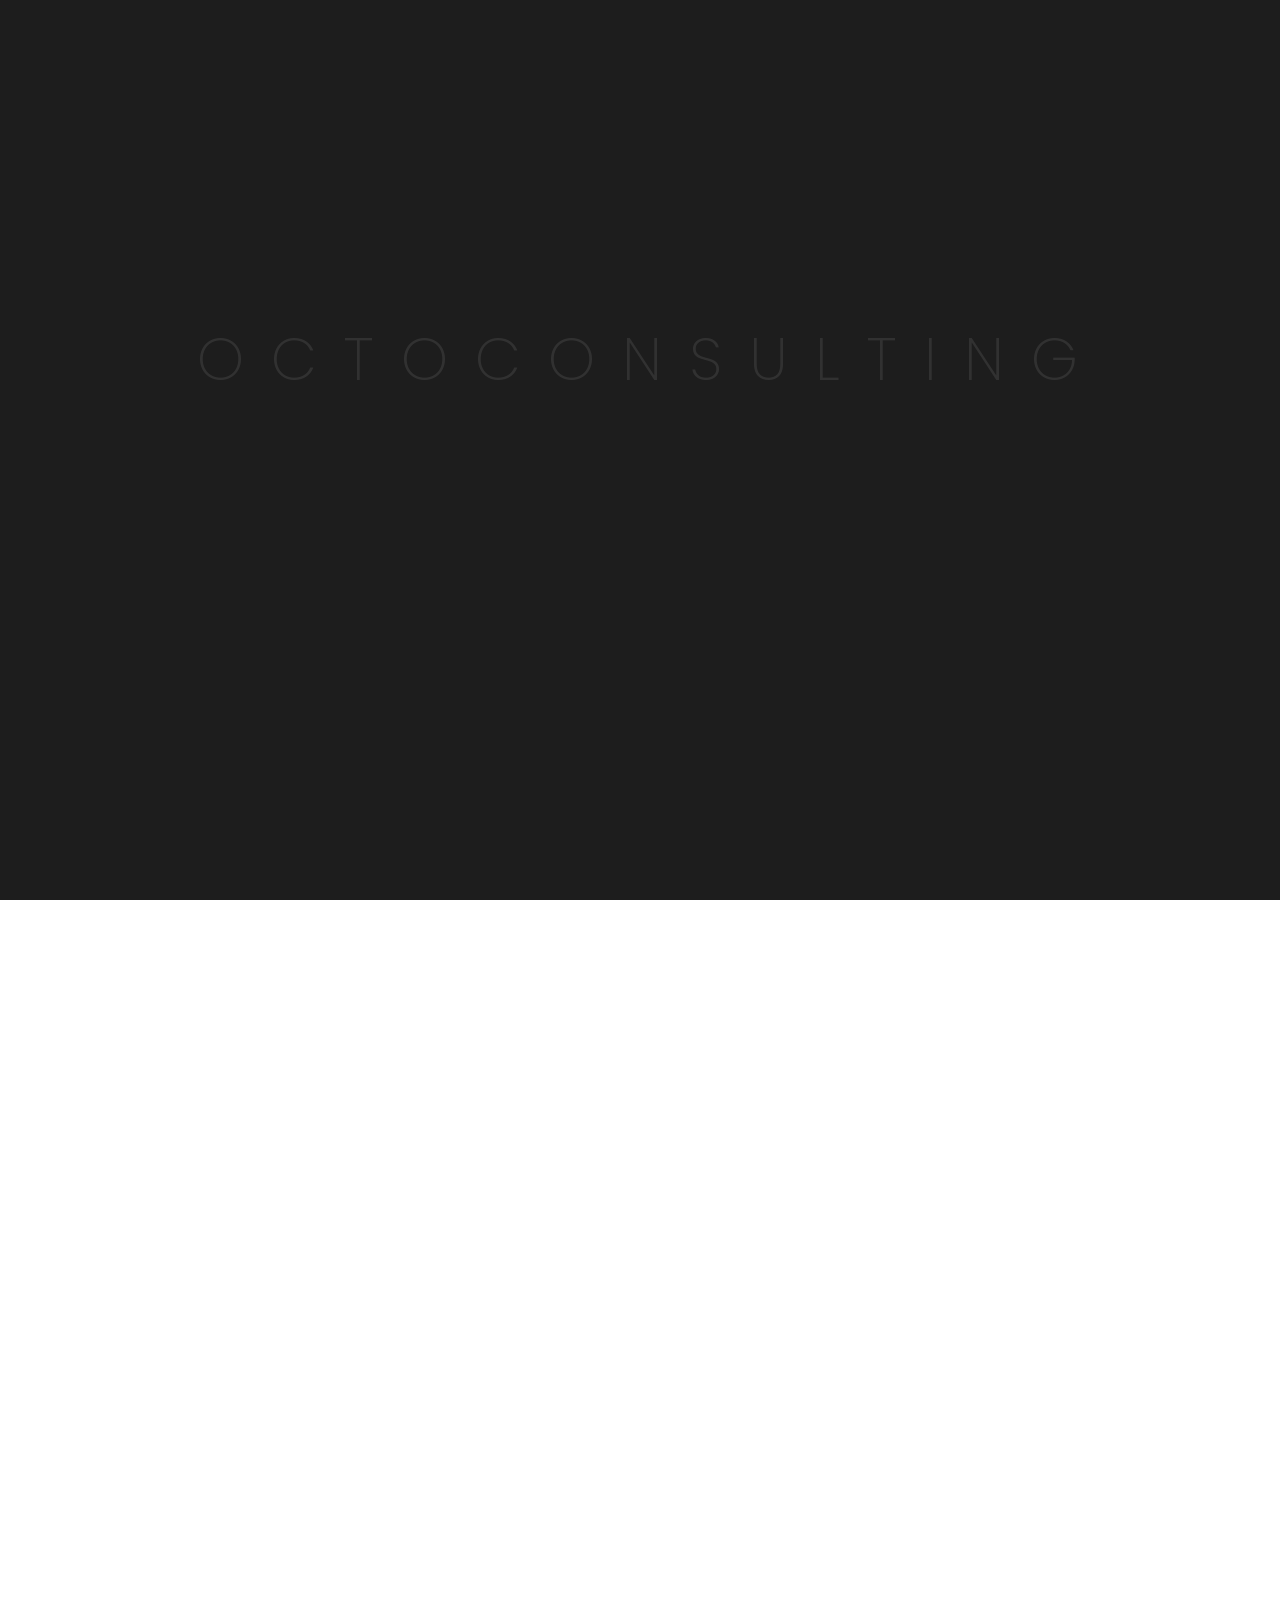
==== coaching.html @ 0f58eb1b "first commit" ====
<!DOCTYPE html>
<html lang="zxx">

<head>

    <!-- Metas -->
    <meta charset="utf-8">
    <meta http-equiv="X-UA-Compatible" content="IE=edge">
    <meta name="viewport" content="width=device-width, initial-scale=1, maximum-scale=1">
    <meta name="keywords" content="Octo Consulting, formations, coaching, formations commerciales, formations managériales, leadership, développement personnel, Mali">
    <meta name="description" content="Octo Consulting - Formations et coaching : formations commerciales, formations managériales, coaching des équipes, leadership et développement personnel">
    <meta name="author" content="">

    <!-- Title  -->
    <title>Formations et coaching - Octo Consulting</title>

    <!-- favicon icon -->
    <link rel="shortcut icon" href="OctoAssets/iconeOcto.jpeg">
    <link rel="apple-touch-icon" href="OctoAssets/iconeOcto.jpeg">
    <link rel="android-chrome" sizes="192x192" href="assets/imgs/android-chrome-192x192.png">
    <link rel="favicon" sizes="32x32" href="assets/imgs/favicon-32x32.png">

    <!-- Google Fonts -->
    <link href="https://fonts.googleapis.com/css?family=Poppins:100,200,300,400,500,600,700,800,900&display=swap"
        rel="stylesheet">
    <link href="https://fonts.googleapis.com/css2?family=Playfair+Display:ital,wght@0,400..900;1,400..900&display=swap"
        rel="stylesheet">

    <!-- Plugins -->
    <link rel="stylesheet" href="assets/css/plugins.css">

    <!-- Core Style Css -->
    <link rel="stylesheet" href="assets/css/style.css">
    <link rel="stylesheet" type="text/css" href="assets/css/base.css" />

</head>

<body class="marketing-agency">



    <!-- ==================== Start Loading ==================== -->

    <div class="loader-wrap">
        <svg viewBox="0 0 1000 1000" preserveAspectRatio="none">
            <path id="svg" d="M0,1005S175,995,500,995s500,5,500,5V0H0Z"></path>
        </svg>

        <div class="loader-wrap-heading">
            <div class="load-text">
                <span>O</span>
                <span>c</span>
                <span>t</span>
                <span>o</span>
                <span>C</span>
                <span>o</span>
                <span>n</span>
                <span>s</span>
                <span>u</span>
                <span>l</span>
                <span>t</span>
                <span>i</span>
                <span>n</span>
                <span>g</span>
            </div>
        </div>
    </div>

    <!-- ==================== End Loading ==================== -->


    <div class="cursor"></div>
    <div class="blur-div"></div>


    <!-- ==================== Start progress-scroll-button ==================== -->

    <div class="progress-wrap cursor-pointer">
        <svg class="progress-circle svg-content" width="100%" height="100%" viewBox="-1 -1 102 102">
            <path d="M50,1 a49,49 0 0,1 0,98 a49,49 0 0,1 0,-98" />
        </svg>
    </div>

    <!-- ==================== End progress-scroll-button ==================== -->



    <!-- ==================== Start Navbar ==================== -->

    <nav class="navbar navbar-expand-lg bord blur">
        <div class="container o-hidden">

            <!-- Logo -->
            <a class="logo w-100px" href="index.html">
                <img src="OctoAssets/octologo.png" alt="Octo Consulting">
            </a>

            <button class="navbar-toggler" type="button" data-toggle="collapse" data-target="#navbarSupportedContent"
                aria-controls="navbarSupportedContent" aria-expanded="false" aria-label="Toggle navigation">
                <span class="icon-bar"><i class="fas fa-bars"></i></span>
            </button>

            <!-- navbar links -->
            <div class="collapse navbar-collapse justify-content-center" id="navbarSupportedContent">
                <ul class="navbar-nav">
                    <li class="nav-item">
                        <a class="nav-link" href="index.html#accueil"><span class="rolling-text">Accueil</span></a>
                    </li>
                    <li class="nav-item">
                        <a class="nav-link" href="index.html#apropos"><span class="rolling-text">A propos</span></a>
                    </li>
                    <li class="nav-item dropdown">
                        <a class="nav-link dropdown-toggle" data-toggle="dropdown" href="expertises.html" role="button"
                            aria-haspopup="true" aria-expanded="false"><span class="rolling-text">Expertises</span></a>
                            <ul class="dropdown-menu">
                                <li><a class="dropdown-item" href="expertises.html">Toutes nos expertises</a></li>
                                <li><hr class="dropdown-divider"></li>
                                <li><a class="dropdown-item" href="devcom.html">Développement commercial</a></li>
                                <li><a class="dropdown-item" href="markop.html">Marketing opérationnel</a></li>
                                <li><a class="dropdown-item" href="intmark.html">Intelligence marketing</a></li>
                                <li><a class="dropdown-item" href="com.html">Communication</a></li>
                                <li><a class="dropdown-item" href="orga.html">Accompagnement des organisations</a></li>
                                <li><a class="dropdown-item" href="coaching.html">Formations & Coaching</a></li>
                            </ul>
                    </li>
                    <li class="nav-item">
                        <a class="nav-link" href="contact.html"><span class="rolling-text">Contact</span></a>
                    </li>
                </ul>
            </div>

            <div class="contact-button">
                        <a href="contact.html" class="butn butn-vert border-radius-5px">
                    <span class="text">Nous contacter</span>
                </a>
            </div>
        </div>
    </nav>

    <!-- ==================== End Navbar ==================== -->


    <div id="smooth-wrapper">


        <div id="smooth-content">

            <main>



                <!-- ==================== Start Header ==================== -->

                <header class="pg-project pt-80px bg-img" data-background="assets/imgs/pattern-bg.webp">
                    <div class="container pt-80px">
                        <div class="caption sec-head text-center mb-80px">
                            <span class="fs-18 text-uppercase fw-300 mb-10px">Expertise Octo Consulting</span>
                            <h1 class="fs-60 fw-500">Formations <br> et coaching</h1>
                        </div>
                        <div class="info text-center mb-50px">
                            <div class="row">
                                <div class="col-md-6 col-lg-3">
                                    <div class="item mb-30px">
                                        <span class="opacity-8 mb-10px">Domaine</span>
                                        <h6>Formations et coaching</h6>
                                    </div>
                                </div>
                                <div class="col-md-6 col-lg-3">
                                    <div class="item mb-30px">
                                        <span class="opacity-8 mb-10px">Depuis</span>
                                        <h6>2009</h6>
                                    </div>
                                </div>
                                <div class="col-md-6 col-lg-3">
                                    <div class="item mb-30px">
                                        <span class="opacity-8 mb-10px">Méthodologie</span>
                                        <h6>Former • Accompagner • Développer</h6>
                                    </div>
                                </div>
                                <div class="col-md-6 col-lg-3">
                                    <div class="item">
                                        <span class="opacity-8 mb-10px">Zone</span>
                                        <h6>Mali & Afrique</h6>
                                    </div>
                                </div>
                            </div>
                        </div>
                    </div>
                    <div class="container-fluid">
                        <div class="fit-img h-600px border-radius-15px o-hidden">
                            <img src="assets/imgs/works/w6.png" alt="Formations et coaching Octo" data-lag="0" data-speed="0.7">
                        </div>
                    </div>
                </header>

                <!-- ==================== End Header ==================== -->



                <!-- ==================== Start Section ==================== -->

                <section>
                    <div class="container">
                        <div class="row">
                            <div class="col-lg-8">
                                <div class="mb-30px">
                                    <h6 class="fs-14 fw-400 ls-1px text-uppercase mb-30px">Notre expertise</h6>
                                    <h3>Octo Consulting accompagne ses partenaires dans <span class="opacity-7 d-inline">les formations commerciales et managériales</span>, le coaching des équipes de supervision,
                                        et le développement du leadership et des compétences personnelles.</h3>
                                </div>
                            </div>
                            <div class="col-lg-6 offset-lg-6">
                                <div>
                                    <p>Notre expertise en formations et coaching vous permet de renforcer les compétences de vos équipes et de vos managers. Nous concevons et animons des formations sur mesure, accompagnons vos superviseurs et développons le leadership et le potentiel de vos collaborateurs pour une performance durable.
</p>
                                </div>
                            </div>
                        </div>
                    </div>
                </section>

                <!-- ==================== End Section ==================== -->



                <!-- ==================== Start Section ==================== -->

                <div class="portfolio-elegant">
                    <div class="container-xxl">
                        <div class="work-boxs">
                            <div class="item cursor-pointer">
                                <div class="w-100">
                                    <div class="bg-img" data-background="assets/imgs/works/1/1.webp">
                                    </div>
                                </div>
                            </div>
                            <div class="item cursor-pointer">
                                <div class="w-100">
                                    <div class="bg-img" data-background="assets/imgs/works/1/2.webp">
                                    </div>
                                </div>
                            </div>
                            <div class="item cursor-pointer">
                                <div class="w-100">
                                    <div class="bg-img" data-background="assets/imgs/works/1/3.webp">
                                    </div>
                                </div>
                            </div>
                            <div class="item cursor-pointer">
                                <div class="w-100">
                                    <div class="bg-img" data-background="assets/imgs/works/1/4.webp">
                                    </div>
                                </div>
                            </div>
                        </div>
                    </div>
                </div>

                <!-- ==================== End Section ==================== -->



                <!-- ==================== Start Section ==================== -->

                <section>
                    <div class="container">
                        <div class="row">
                            <div class="col-lg-4">
                                <div>
                                    <h6 class="fs-14 fw-400 ls-1px text-uppercase mb-30px">06 - Ce que nous faisons</h6>
                                </div>
                            </div>
                            <div class="col-lg-8">
                                <div>
                                    <p>Depuis 2009, Octo Consulting délivre la meilleure qualité de service en alliant l'innovation dans la conception à la rigueur dans l'exécution. Notre expertise en formations et coaching s'appuie sur une connaissance fine des enjeux de développement des compétences et de performance des équipes au Mali et en Afrique.</p>
                                    <p class="mt-40px mb-40px">Nous intervenons pour former vos équipes commerciales, accompagner vos managers et superviseurs, et développer le leadership et les compétences personnelles de vos collaborateurs. Nos programmes sont conçus sur mesure pour répondre à vos défis spécifiques et atteindre vos objectifs de performance.</p>

                                    <h4>Formations commerciales, formations managériales, coaching, leadership et développement personnel.</h4>

                                    <ul class="list-dot dark-style mt-30px">
                                        <li class="mb-15px">Formations commerciales</li>
                                        <li class="mb-15px">Coaching des équipes de supervision</li>
                                        <li class="mb-15px">Formations managériales</li>
                                        <li class="mb-15px">Coaching et amélioration des compétences managériales</li>
                                        <li>Leadership et développement personnel</li>
                                    </ul>
                                </div>
                            </div>
                        </div>
                        <div class="row lg-marg mt-80px">
                            <div class="col-md-6">
                                <div class="fit-img o-hidden border-radius-15px h-550px mt-30px">
                                    <img src="assets/imgs/works/8.jpeg" alt="">
                                </div>
                            </div>
                            <div class="col-md-6">
                                <div class="fit-img o-hidden border-radius-15px h-550px mt-30px">
                                    <img src="assets/imgs/works/9.jpeg" alt="">
                                </div>
                            </div>
                        </div>
                    </div>
                </section>

                <!-- ==================== End Section ==================== -->



                <!-- ==================== Start Testimonials ==================== -->

                <section class="testim-style3 line-top line-bottom border-color-transparent-white-light">
                    <div class="container">
                        <div class="row">
                            <div class="col-lg-4 v-align-between md-mb80">
                                <div class="sec-head-stand mb-30px">
                                    <div class="sm-title-dot mb-30px">Témoignages</div>
                                    <h2 class="fs-50">Ils nous ont <span class="d-inline fw-200">fait confiance</span></h2>
                                </div>
                                <div class="rate">
                                    <h2>15+ <span class="fs-12 opacity-7">Partenaires</span></h2>
                                </div>
                            </div>
                            <div class="col-lg-6 offset-lg-2">
                                <div class="testim-swiper">
                                    <div class="swiper-wrapper">
                                        <div class="swiper-slide">
                                            <svg class="w-90px" xmlns="http://www.w3.org/2000/svg"
                                                viewBox="0 0 800 800">
                                                <defs>
                                                    <style>
                                                        .cls-1 {
                                                            fill: #fff;
                                                        }

                                                        .cls-2 {
                                                            fill: none;
                                                        }
                                                    </style>
                                                </defs>
                                                <path class="cls-1"
                                                    d="M225.87,344.5a233.54,233.54,0,0,1,66.2-60.93l7.93-4.9v-64.1l-19.77,3.76C77,256.67,66.67,421.53,66.67,454.17,66.67,524.4,108.37,600,199.9,600A128.53,128.53,0,0,0,333.24,476.46q.12-2.88.09-5.76A130.2,130.2,0,0,0,225.87,344.5Zm-26,222.17c-73.73,0-99.9-60.6-99.9-112.5,0-37.84,12.4-160.24,166.67-198.77v4.87a266.2,266.2,0,0,0-84,89.83L171.37,375H200a98,98,0,0,1,100,95.7,95.94,95.94,0,0,1-95.81,96.06Q202,566.76,199.9,566.67Zm426-222.17a233.71,233.71,0,0,1,66.17-60.93l7.93-4.9v-64.1l-19.77,3.76C477,256.67,466.67,421.53,466.67,454.17,466.67,524.4,508.37,600,599.9,600A128.53,128.53,0,0,0,733.24,476.46q.12-2.88.09-5.76A130.2,130.2,0,0,0,625.87,344.5Zm-26,222.17c-73.7,0-99.87-60.6-99.87-112.5,0-37.84,12.4-160.24,166.67-198.77v4.87a266.2,266.2,0,0,0-84,89.83L571.37,375H600a98,98,0,0,1,100,95.7,95.94,95.94,0,0,1-95.81,96.06q-2.15,0-4.29-.09Z" />
                                                <path class="cls-2" d="M0,0H800V800H0Z" />
                                            </svg>
                                            <p>“Octo Consulting a formé nos équipes commerciales et coaché nos superviseurs. Leurs formations sur mesure ont significativement amélioré notre performance."
                                            </p>
                                            <div class="info-text d-flex align-items-center mt-80px">
                                                <div>
                                                    <div class="img fit-img h-60px w-60px border-radius-50 o-hidden">
                                                        <img src="assets/imgs/testim/1.jpeg" alt="">
                                                    </div>
                                                </div>
                                                <div class="ml-15px">
                                                    <h6 class="fs-18 mb-10px">Somisy S.A</h6>
                                                    <p class="fs-14">Secteur pharmaceutique</p>
                                                </div>
                                            </div>
                                        </div>
                                        <div class="swiper-slide bg-light">
                                            <svg class="w-90px" xmlns="http://www.w3.org/2000/svg"
                                                viewBox="0 0 800 800">
                                                <defs>
                                                    <style>
                                                        .cls-3 { fill: #333; }
                                                        .cls-2 { fill: none; }
                                                    </style>
                                                </defs>
                                                <path class="cls-3" d="M225.87,344.5a233.54,233.54,0,0,1,66.2-60.93l7.93-4.9v-64.1l-19.77,3.76C77,256.67,66.67,421.53,66.67,454.17,66.67,524.4,108.37,600,199.9,600A128.53,128.53,0,0,0,333.24,476.46q.12-2.88.09-5.76A130.2,130.2,0,0,0,225.87,344.5Zm-26,222.17c-73.73,0-99.9-60.6-99.9-112.5,0-37.84,12.4-160.24,166.67-198.77v4.87a266.2,266.2,0,0,0-84,89.83L171.37,375H200a98,98,0,0,1,100,95.7,95.94,95.94,0,0,1-95.81,96.06Q202,566.76,199.9,566.67Zm426-222.17a233.71,233.71,0,0,1,66.17-60.93l7.93-4.9v-64.1l-19.77,3.76C477,256.67,466.67,421.53,466.67,454.17,466.67,524.4,508.37,600,599.9,600A128.53,128.53,0,0,0,733.24,476.46q.12-2.88.09-5.76A130.2,130.2,0,0,0,625.87,344.5Zm-26,222.17c-73.7,0-99.87-60.6-99.87-112.5,0-37.84,12.4-160.24,166.67-198.77v4.87a266.2,266.2,0,0,0-84,89.83L571.37,375H600a98,98,0,0,1,100,95.7,95.94,95.94,0,0,1-95.81,96.06q-2.15,0-4.29-.09Z" />
                                                <path class="cls-2" d="M0,0H800V800H0Z" />
                                            </svg>
                                            <p>Octo Consulting a formé nos équipes commerciales et coaché nos superviseurs. Leurs formations sur mesure ont significativement amélioré notre performance.</p>
                                            <div class="info-text d-flex align-items-center mt-80px">
                                                <div>
                                                    <div class="img fit-img h-60px w-60px border-radius-50 o-hidden">
                                                        <img src="assets/imgs/testim/1.jpeg" alt="">
                                                    </div>
                                                </div>
                                                <div class="ml-15px">
                                                    <h6 class="fs-18 mb-10px">Zen Petroleum S.A</h6>
                                                    <p class="fs-14">Secteur énergie</p>
                                                </div>
                                            </div>
                                        </div>
                                        <div class="swiper-slide bg-light">
                                            <svg class="w-90px" xmlns="http://www.w3.org/2000/svg"
                                                viewBox="0 0 800 800">
                                                <defs>
                                                    <style>
                                                        .cls-3 {
                                                            fill: #333;
                                                        }

                                                        .cls-2 {
                                                            fill: none;
                                                        }
                                                    </style>
                                                </defs>
                                                <path class="cls-3"
                                                    d="M225.87,344.5a233.54,233.54,0,0,1,66.2-60.93l7.93-4.9v-64.1l-19.77,3.76C77,256.67,66.67,421.53,66.67,454.17,66.67,524.4,108.37,600,199.9,600A128.53,128.53,0,0,0,333.24,476.46q.12-2.88.09-5.76A130.2,130.2,0,0,0,225.87,344.5Zm-26,222.17c-73.73,0-99.9-60.6-99.9-112.5,0-37.84,12.4-160.24,166.67-198.77v4.87a266.2,266.2,0,0,0-84,89.83L171.37,375H200a98,98,0,0,1,100,95.7,95.94,95.94,0,0,1-95.81,96.06Q202,566.76,199.9,566.67Zm426-222.17a233.71,233.71,0,0,1,66.17-60.93l7.93-4.9v-64.1l-19.77,3.76C477,256.67,466.67,421.53,466.67,454.17,466.67,524.4,508.37,600,599.9,600A128.53,128.53,0,0,0,733.24,476.46q.12-2.88.09-5.76A130.2,130.2,0,0,0,625.87,344.5Zm-26,222.17c-73.7,0-99.87-60.6-99.87-112.5,0-37.84,12.4-160.24,166.67-198.77v4.87a266.2,266.2,0,0,0-84,89.83L571.37,375H600a98,98,0,0,1,100,95.7,95.94,95.94,0,0,1-95.81,96.06q-2.15,0-4.29-.09Z" />
                                                <path class="cls-2" d="M0,0H800V800H0Z" />
                                            </svg>
                                            <p>“Octo Consulting a formé nos équipes commerciales et coaché nos superviseurs. Leurs formations sur mesure ont significativement amélioré notre performance."
                                            </p>
                                            <div class="info-text d-flex align-items-center mt-80px">
                                                <div>
                                                    <div class="img fit-img h-60px w-60px border-radius-50 o-hidden">
                                                        <img src="assets/imgs/testim/1.jpeg" alt="">
                                                    </div>
                                                </div>
                                                <div class="ml-15px">
                                                    <h6 class="fs-18 mb-10px">USAID Projet Keneya Jemu Kan</h6>
                                                    <p class="fs-14">Partenariat santé</p>
                                                </div>
                                            </div>
                                        </div>
                                        <div class="swiper-slide">
                                            <svg class="w-90px" xmlns="http://www.w3.org/2000/svg"
                                                viewBox="0 0 800 800">
                                                <defs>
                                                    <style>
                                                        .cls-3 { fill: #333; }
                                                        .cls-2 { fill: none; }
                                                    </style>
                                                </defs>
                                                <path class="cls-3" d="M225.87,344.5a233.54,233.54,0,0,1,66.2-60.93l7.93-4.9v-64.1l-19.77,3.76C77,256.67,66.67,421.53,66.67,454.17,66.67,524.4,108.37,600,199.9,600A128.53,128.53,0,0,0,333.24,476.46q.12-2.88.09-5.76A130.2,130.2,0,0,0,225.87,344.5Zm-26,222.17c-73.73,0-99.9-60.6-99.9-112.5,0-37.84,12.4-160.24,166.67-198.77v4.87a266.2,266.2,0,0,0-84,89.83L171.37,375H200a98,98,0,0,1,100,95.7,95.94,95.94,0,0,1-95.81,96.06Q202,566.76,199.9,566.67Zm426-222.17a233.71,233.71,0,0,1,66.17-60.93l7.93-4.9v-64.1l-19.77,3.76C477,256.67,466.67,421.53,466.67,454.17,466.67,524.4,508.37,600,599.9,600A128.53,128.53,0,0,0,733.24,476.46q.12-2.88.09-5.76A130.2,130.2,0,0,0,625.87,344.5Zm-26,222.17c-73.7,0-99.87-60.6-99.87-112.5,0-37.84,12.4-160.24,166.67-198.77v4.87a266.2,266.2,0,0,0-84,89.83L571.37,375H600a98,98,0,0,1,100,95.7,95.94,95.94,0,0,1-95.81,96.06q-2.15,0-4.29-.09Z" />
                                                <path class="cls-2" d="M0,0H800V800H0Z" />
                                            </svg>
                                            <p>"Octo Consulting nous a accompagnés dans le développement de nos compétences managériales et leadership. Un accompagnement professionnel et efficace."</p>
                                            <div class="info-text d-flex align-items-center mt-80px">
                                                <div>
                                                    <div class="img fit-img h-60px w-60px border-radius-50 o-hidden">
                                                        <img src="assets/imgs/testim/1.jpeg" alt="">
                                                    </div>
                                                </div>
                                                <div class="ml-15px">
                                                    <h6 class="fs-18 mb-10px">Resolute Mali</h6>
                                                    <p class="fs-14">Secteur industriel</p>
                                                </div>
                                            </div>
                                        </div>
                                        <div class="swiper-slide">
                                            <svg class="w-90px" xmlns="http://www.w3.org/2000/svg"
                                                viewBox="0 0 800 800">
                                                <defs>
                                                    <style>
                                                        .cls-1 {
                                                            fill: #fff;
                                                        }

                                                        .cls-2 {
                                                            fill: none;
                                                        }
                                                    </style>
                                                </defs>
                                                <path class="cls-1"
                                                    d="M225.87,344.5a233.54,233.54,0,0,1,66.2-60.93l7.93-4.9v-64.1l-19.77,3.76C77,256.67,66.67,421.53,66.67,454.17,66.67,524.4,108.37,600,199.9,600A128.53,128.53,0,0,0,333.24,476.46q.12-2.88.09-5.76A130.2,130.2,0,0,0,225.87,344.5Zm-26,222.17c-73.73,0-99.9-60.6-99.9-112.5,0-37.84,12.4-160.24,166.67-198.77v4.87a266.2,266.2,0,0,0-84,89.83L171.37,375H200a98,98,0,0,1,100,95.7,95.94,95.94,0,0,1-95.81,96.06Q202,566.76,199.9,566.67Zm426-222.17a233.71,233.71,0,0,1,66.17-60.93l7.93-4.9v-64.1l-19.77,3.76C477,256.67,466.67,421.53,466.67,454.17,466.67,524.4,508.37,600,599.9,600A128.53,128.53,0,0,0,733.24,476.46q.12-2.88.09-5.76A130.2,130.2,0,0,0,625.87,344.5Zm-26,222.17c-73.7,0-99.87-60.6-99.87-112.5,0-37.84,12.4-160.24,166.67-198.77v4.87a266.2,266.2,0,0,0-84,89.83L571.37,375H600a98,98,0,0,1,100,95.7,95.94,95.94,0,0,1-95.81,96.06q-2.15,0-4.29-.09Z" />
                                                <path class="cls-2" d="M0,0H800V800H0Z" />
                                            </svg>
                                            <p>“Octo Consulting a formé nos équipes commerciales et coaché nos superviseurs. Leurs formations sur mesure ont significativement amélioré notre performance."
                                            </p>
                                            <div class="info-text d-flex align-items-center mt-80px">
                                                <div>
                                                    <div class="img fit-img h-60px w-60px border-radius-50 o-hidden">
                                                        <img src="assets/imgs/testim/1.jpeg" alt="">
                                                    </div>
                                                </div>
                                                <div class="ml-15px">
                                                    <h6 class="fs-18 mb-10px">Allianz Mali</h6>
                                                    <p class="fs-14">Secteur assurance</p>
                                                </div>
                                            </div>
                                        </div>
                                        <div class="swiper-slide bg-main-color">
                                            <svg class="w-90px" xmlns="http://www.w3.org/2000/svg"
                                                viewBox="0 0 800 800">
                                                <defs>
                                                    <style>
                                                        .cls-3 {
                                                            fill: #333;
                                                        }

                                                        .cls-2 {
                                                            fill: none;
                                                        }
                                                    </style>
                                                </defs>
                                                <path class="cls-3"
                                                    d="M225.87,344.5a233.54,233.54,0,0,1,66.2-60.93l7.93-4.9v-64.1l-19.77,3.76C77,256.67,66.67,421.53,66.67,454.17,66.67,524.4,108.37,600,199.9,600A128.53,128.53,0,0,0,333.24,476.46q.12-2.88.09-5.76A130.2,130.2,0,0,0,225.87,344.5Zm-26,222.17c-73.73,0-99.9-60.6-99.9-112.5,0-37.84,12.4-160.24,166.67-198.77v4.87a266.2,266.2,0,0,0-84,89.83L171.37,375H200a98,98,0,0,1,100,95.7,95.94,95.94,0,0,1-95.81,96.06Q202,566.76,199.9,566.67Zm426-222.17a233.71,233.71,0,0,1,66.17-60.93l7.93-4.9v-64.1l-19.77,3.76C477,256.67,466.67,421.53,466.67,454.17,466.67,524.4,508.37,600,599.9,600A128.53,128.53,0,0,0,733.24,476.46q.12-2.88.09-5.76A130.2,130.2,0,0,0,625.87,344.5Zm-26,222.17c-73.7,0-99.87-60.6-99.87-112.5,0-37.84,12.4-160.24,166.67-198.77v4.87a266.2,266.2,0,0,0-84,89.83L571.37,375H600a98,98,0,0,1,100,95.7,95.94,95.94,0,0,1-95.81,96.06q-2.15,0-4.29-.09Z" />
                                                <path class="cls-2" d="M0,0H800V800H0Z" />
                                            </svg>
                                            <p>“Octo Consulting a formé nos équipes commerciales et coaché nos superviseurs. Leurs formations sur mesure ont significativement amélioré notre performance."
                                            </p>
                                            <div class="info-text d-flex align-items-center mt-80px">
                                                <div>
                                                    <div class="img fit-img h-60px w-60px border-radius-50 o-hidden">
                                                        <img src="assets/imgs/testim/1.jpeg" alt="">
                                                    </div>
                                                </div>
                                                <div class="ml-15px">
                                                    <h6 class="fs-18 mb-10px">Koni Audit</h6>
                                                    <p class="fs-14">Conseil & audit</p>
                                                </div>
                                            </div>
                                        </div>
                                    </div>
                                    <div class="swiper-controls swiper-contr-style3 d-flex justify-content-between">
                                        <div class="swiper-button-prev"></div>
                                        <div class="swiper-button-next"></div>
                                    </div>
                                </div>
                            </div>
                        </div>
                    </div>
                </section>

                <!-- ==================== End Testimonials ==================== -->



                <!-- ==================== Start Footer ==================== -->

                <footer class="pt-80px pb-50px">
                    <div class="call-action-style2">
                        <div class="main-marq lg-text text-uppercase">
                            <div class="slide-har st1">
                                <div class="box">
                                    <div class="item-marq">
                                        <h2>Octo</h2>
                                    </div>
                                    <div class="item-marq">
                                        <h2>Consulting</h2>
                                    </div>
                                    <div class="item-marq">
                                        <h2>Octo</h2>
                                    </div>
                                    <div class="item-marq">
                                        <h2>Consulting</h2>
                                    </div>
                                    <div class="item-marq">
                                        <h2>Octo</h2>
                                    </div>
                                    <div class="item-marq">
                                        <h2>Consulting</h2>
                                    </div>
                                </div>
                                <div class="box">
                                    <div class="item-marq">
                                        <h2>Octo</h2>
                                    </div>
                                    <div class="item-marq">
                                        <h2>Consulting</h2>
                                    </div>
                                    <div class="item-marq">
                                        <h2>Octo</h2>
                                    </div>
                                    <div class="item-marq">
                                        <h2>Consulting</h2>
                                    </div>
                                    <div class="item-marq">
                                        <h2>Octo</h2>
                                    </div>
                                    <div class="item-marq">
                                        <h2>Consulting</h2>
                                    </div>
                                </div>
                            </div>
                        </div>
                        <a href="page-contact.html" class="butn-call">
                            <img src="assets/imgs/arrow-top-right.svg" alt="" class="w-50px">
                        </a>
                    </div>
                    <div class="container mt-80px">
                        <div class="row">
                            <div class="col-lg-4">
                                <div class="social-icon-circle octo-social-hover">
                                    <a href="#"> <i class="fab fa-x-twitter"></i> </a>
                                    <a href="#"> <i class="fab fa-facebook-f"></i> </a>
                                    <a href="#"> <i class="fab fa-instagram"></i> </a>
                                    <a href="#"> <i class="fab fa-linkedin-in"></i> </a>
                                    <a href="#"> <i class="fab fa-youtube"></i> </a>
                                </div>
                            </div>
                            <div class="col-lg-4">
                                <div class="item">
                                    <h6 class="mb-30px">Nous trouver</h6>
                                    <p class="fs-14 mb-5px">Kati Sananfara Extension</p>
                                    <p class="fs-14 mb-5px">contact@octoconsulting.ml</p>
                                    <p class="fs-14">+223 72707914 / 66260020</p>
                                </div>
                            </div>
                            <div class="col-lg-4">
                                <div class="item">
                                    <h6 class="mb-30px">Octo Consulting</h6>
                                    <p class="fs-14 mb-5px">Conseil en marketing</p>
                                    <p class="fs-14 mb-5px">Formations et coaching</p>
                                    <p class="fs-14">Mali</p>
                                </div>
                            </div>
                        </div>
                        <div class="row mt-80px">
                            <div class="col-md-6">
                                <p class="fs-14">© 2025 Octo Consulting. Tous droits réservés</p>
                            </div>
                            <div class="col-md-6 d-flex justify-content-end">
                                <div class="fs-14">
                                    <a href="index.html" class="mr-30px">Accueil</a>
                                    <a href="expertises.html" class="mr-30px">Nos domaines</a>
                                    <a href="#0" class="mr-30px">Nos missions</a>
                                    <a href="page-contact.html" class="mr-30px">Contact</a>
                                </div>
                            </div>
                        </div>
                    </div>
                </footer>

                <!-- ==================== End Footer ==================== -->


            </main>


        </div>

    </div>










    <!-- jQuery -->
    <script src="assets/js/jquery-3.6.0.min.js"></script>
    <script src="assets/js/jquery-migrate-3.4.0.min.js"></script>

    <!-- plugins -->
    <script src="assets/js/plugins.js"></script>

    <script src="assets/js/gsap.min.js"></script>
    <script src="assets/js/ScrollSmoother.min.js"></script>
    <script src="assets/js/ScrollTrigger.min.js"></script>
    <script src="assets/js/smoother-script.js"></script>

    <!-- custom scripts -->
    <script src="assets/js/scripts.js"></script>

</body>

</html>
---- assets/css/plugins.css ----
/*-----------------------------------------------------------------------------------

	Theme Name: Ravo
	Theme URI: http://
	Description: Creative agency & portfolio
	Author: ui-themez
	Author URI: http://themeforest.net/user/ui-themez
	Version: 1.0

-----------------------------------------------------------------------------------*/

/* ----------------------------------------------------------------
			[ All Css Plugins & Helper Classes File ]
-----------------------------------------------------------------*/

/* == bootstrap == */
@import url("plugins/bootstrap.min.css");

/* == animate css == */
@import url("plugins/animate.min.css");

/* == ionicons icon font == */
@import url("plugins/themify-icons.css");

/* == pe-icon-7-stroke == */
@import url("plugins/pe-icon-7-stroke.css");

/* == fontawesome icon font == */
@import url("plugins/fontawesome-all.min.css");

/* == justifiedGallery.min == */
@import url("plugins/justifiedGallery.min.css");

/* == magnific-popup == */
@import url("plugins/magnific-popup.css");

/* == YouTubePopUp == */
@import url("plugins/YouTubePopUp.css");

/* == swiper.min font == */
@import url("plugins/swiper.min.css");
---- assets/css/style.css ----
@charset "UTF-8";
/*-----------------------------------------------------------------------------------

    Theme Name: Uifolio
    Theme URI: http://
    Description: Creative Agency & Portfolio
    Author: UI-ThemeZ
    Author URI: http://themeforest.net/user/UI-ThemeZ
    Version: 1.0

-----------------------------------------------------------------------------------*/
/* Variables
-----------------------------------------------------------------*/
:root {
  --base-color: #0011FF;
  --white: #ffffff;
  --black: #000000;
  --alt-black: #111111;
  --red: #dc3131;
  --light-red: #feedec;
  --light-yellow: #F9FFE3;
  --light-green: #D3F4DA;
  --green: #2ebb79;
  --crusoe-green: #AFFF54;
  --yellow: #F9DB57;
  --dark-gray: #232323;
  --medium-gray: #717580;
  --extra-medium-gray: #BEBEBE;
  --light-gray: #a8a8a8;
  --very-light-gray: #f7f7f7;
  --light-medium-gray: #eaeaeb;
  --charcoal-blue: #202329;
  --slate-blue: #262b35;
  --medium-slate-blue: #374162;
  --extra-medium-slate-blue: #23262d;
  --dark-slate-blue: #1f232c;
  --extra-dark-slate-blue: #121418;
  --extra-very-slate-blue: #1b1b1b;
  --tussock-yellow: #FDE133;
  --aluminium-grey:#80858F;
  --solitude-blue:#f0f4fd;
  --golden-yellow:#fd961e;
  --selago:#eaedff;
  --white-ice:#d8f5ef;
  --cornflower-blue:#445fed;
  --jade:#00AF6B;
  --orange: #ef991f;
  --majorelle-blue: #8088E6;
  --light-majorelle-blue: #f2edfe;
  --spring-wood: #f9f6f3;
  --tropical-blue: #2A51E6;
  --camarone: #85EE00;
  --seal-brown: #0e0708;
  --Wasabi: #8ea63a; }

/* ===================================
    03. Reset
====================================== */
html {
  font-size: 16px; }

body {
  font-family: "Poppins", sans-serif;
  font-size: 16px;
  line-height: 1.2;
  font-weight: 400;
  background: #fff;
  color: #1f1f1f;
  -moz-osx-font-smoothing: grayscale;
  word-break: break-word;
  -webkit-font-smoothing: antialiased;
  overflow-x: hidden !important; }
  body .sub-bg {
    background: #faf7f9; }
  body.creative-agency {
    font-family: "Inter", sans-serif;
    color: #283841; }
    body.creative-agency h1, body.creative-agency h2, body.creative-agency h3, body.creative-agency h4, body.creative-agency h5, body.creative-agency h6 {
      font-family: "Boldonse", system-ui;
      line-height: 1.4; }
    body.creative-agency p {
      color: #344249; }
  body.design-agency .main-color, body.marketing-agency .main-color, body.creative-portfolio .main-color, body.freelancer .main-color {
    color: #5f6f31; }
  body.design-agency .bg-main-color, body.marketing-agency .bg-main-color, body.creative-portfolio .bg-main-color, body.freelancer .bg-main-color {
    background: #5f6f31; }
  body.creative-portfolio h1, body.creative-portfolio h2, body.creative-portfolio h3, body.creative-portfolio h4, body.creative-portfolio h5, body.creative-portfolio h6, body.freelancer h1, body.freelancer h2, body.freelancer h3, body.freelancer h4, body.freelancer h5, body.freelancer h6 {
    font-family: "Bricolage Grotesque", sans-serif; }
  body.design-agency, body.freelancer {
    font-family: "Sora", sans-serif; }
  body.startup-agency {
    font-family: "Unbounded", sans-serif; }
    body.startup-agency .main-color {
      color: #5f6f31; }
    body.startup-agency .bg-main-color {
      background: #5f6f31; }
    body.startup-agency .sm-title-dot:before {
      background: #5f6f31; }
    body.startup-agency p {
      font-family: "Poppins", sans-serif; }
  body .lines {
    position: fixed;
    top: 0;
    height: 100%;
    width: 90%;
    left: 5%;
    border-right: 1px solid rgba(0, 0, 0, 0.1);
    border-left: 1px solid rgba(0, 0, 0, 0.1);
    opacity: .3; }
    body .lines:after, body .lines:before {
      content: '';
      position: absolute;
      top: 0;
      left: 20%;
      width: 20%;
      height: 100%;
      border-right: 1px solid rgba(0, 0, 0, 0.1);
      border-left: 1px solid rgba(0, 0, 0, 0.1);
      z-index: -1;
      pointer-events: none; }
    body .lines:before {
      left: auto;
      right: 20%; }
  body .blur-div {
    -webkit-backdrop-filter: blur(10px);
    backdrop-filter: blur(10px);
    bottom: 0;
    -webkit-box-flex: 0;
    -ms-flex: none;
    flex: none;
    height: 100px;
    left: 0;
    -webkit-mask: -webkit-gradient(linear, left top, left bottom, from(rgba(0, 0, 0, 0)), to(black)) add;
    -webkit-mask: -webkit-linear-gradient(top, rgba(0, 0, 0, 0) 0%, black 100%) add;
    mask: -webkit-gradient(linear, left top, left bottom, from(rgba(0, 0, 0, 0)), to(black)) add;
    mask: linear-gradient(180deg, rgba(0, 0, 0, 0) 0%, black 100%) add;
    overflow: visible;
    position: fixed;
    right: 0;
    pointer-events: none;
    z-index: 999; }

.play-text {
  font-family: "Playfair Display", serif;
  font-style: italic;
  font-weight: 400; }

section {
  padding-top: 120px;
  padding-bottom: 120px; }
  section.half-section {
    padding-top: 70px;
    padding-bottom: 70px; }
  section.big-section {
    padding-top: 140px;
    padding-bottom: 140px; }
  section.extra-big-section {
    padding-top: 160px;
    padding-bottom: 160px; }

img {
  max-width: 100%;
  height: auto; }

ul li {
  list-style: none; }

ul.rest {
  margin: 0;
  padding: 0; }

video {
  background-size: cover;
  display: table-cell;
  vertical-align: middle;
  width: 100%; }

.accordion,
.accordion-item {
  color: inherit !important; }

:focus-visible {
  outline: none; }

.form-control.is-invalid, .was-validated .form-control:invalid {
  border-color: #dc3545 !important; }

.g-recaptcha.is-invalid iframe {
  border: 1px solid #dc3545 !important; }

@media (min-width: 1400px) {
  .container, .container-lg, .container-md, .container-sm, .container-xl, .container-xxl {
    max-width: 1200px; } }

.social-icon-circle a:hover {
  background: #fff;
  color: #171717; }

/* ====================================================================================
    03. Loop - Padding, margin, position, font weight, min height, opacity and z-index
======================================================================================= */
/* Padding and margin */
.p-5px {
  padding: 5px !important; }

.p-10px {
  padding: 10px !important; }

.p-15px {
  padding: 15px !important; }

.p-20px {
  padding: 20px !important; }

.p-25px {
  padding: 25px !important; }

.p-30px {
  padding: 30px !important; }

.p-35px {
  padding: 35px !important; }

.p-40px {
  padding: 40px !important; }

.p-45px {
  padding: 45px !important; }

.p-50px {
  padding: 50px !important; }

.p-55px {
  padding: 55px !important; }

.p-60px {
  padding: 60px !important; }

.p-65px {
  padding: 65px !important; }

.p-70px {
  padding: 70px !important; }

.p-75px {
  padding: 75px !important; }

.p-80px {
  padding: 80px !important; }

.p-1 {
  padding: 1% !important; }

.p-2 {
  padding: 2% !important; }

.p-3 {
  padding: 3% !important; }

.p-4 {
  padding: 4% !important; }

.p-5 {
  padding: 5% !important; }

.p-6 {
  padding: 6% !important; }

.p-7 {
  padding: 7% !important; }

.p-8 {
  padding: 8% !important; }

.p-9 {
  padding: 9% !important; }

.p-10 {
  padding: 10% !important; }

.p-11 {
  padding: 11% !important; }

.p-12 {
  padding: 12% !important; }

.p-13 {
  padding: 13% !important; }

.p-14 {
  padding: 14% !important; }

.p-15 {
  padding: 15% !important; }

.p-16 {
  padding: 16% !important; }

.p-17 {
  padding: 17% !important; }

.p-18 {
  padding: 18% !important; }

.p-19 {
  padding: 19% !important; }

.p-20 {
  padding: 20% !important; }

.p-21 {
  padding: 21% !important; }

.p-22 {
  padding: 22% !important; }

.p-23 {
  padding: 23% !important; }

.p-24 {
  padding: 24% !important; }

.p-25 {
  padding: 25% !important; }

.p-26 {
  padding: 26% !important; }

.p-27 {
  padding: 27% !important; }

.p-28 {
  padding: 28% !important; }

.p-29 {
  padding: 29% !important; }

.p-30 {
  padding: 30% !important; }

.pt-5px {
  padding-top: 5px !important; }

.pt-10px {
  padding-top: 10px !important; }

.pt-15px {
  padding-top: 15px !important; }

.pt-20px {
  padding-top: 20px !important; }

.pt-25px {
  padding-top: 25px !important; }

.pt-30px {
  padding-top: 30px !important; }

.pt-35px {
  padding-top: 35px !important; }

.pt-40px {
  padding-top: 40px !important; }

.pt-45px {
  padding-top: 45px !important; }

.pt-50px {
  padding-top: 50px !important; }

.pt-55px {
  padding-top: 55px !important; }

.pt-60px {
  padding-top: 60px !important; }

.pt-65px {
  padding-top: 65px !important; }

.pt-70px {
  padding-top: 70px !important; }

.pt-75px {
  padding-top: 75px !important; }

.pt-80px {
  padding-top: 80px !important; }

.pt-1 {
  padding-top: 1% !important; }

.pt-2 {
  padding-top: 2% !important; }

.pt-3 {
  padding-top: 3% !important; }

.pt-4 {
  padding-top: 4% !important; }

.pt-5 {
  padding-top: 5% !important; }

.pt-6 {
  padding-top: 6% !important; }

.pt-7 {
  padding-top: 7% !important; }

.pt-8 {
  padding-top: 8% !important; }

.pt-9 {
  padding-top: 9% !important; }

.pt-10 {
  padding-top: 10% !important; }

.pt-11 {
  padding-top: 11% !important; }

.pt-12 {
  padding-top: 12% !important; }

.pt-13 {
  padding-top: 13% !important; }

.pt-14 {
  padding-top: 14% !important; }

.pt-15 {
  padding-top: 15% !important; }

.pt-16 {
  padding-top: 16% !important; }

.pt-17 {
  padding-top: 17% !important; }

.pt-18 {
  padding-top: 18% !important; }

.pt-19 {
  padding-top: 19% !important; }

.pt-20 {
  padding-top: 20% !important; }

.pt-21 {
  padding-top: 21% !important; }

.pt-22 {
  padding-top: 22% !important; }

.pt-23 {
  padding-top: 23% !important; }

.pt-24 {
  padding-top: 24% !important; }

.pt-25 {
  padding-top: 25% !important; }

.pt-26 {
  padding-top: 26% !important; }

.pt-27 {
  padding-top: 27% !important; }

.pt-28 {
  padding-top: 28% !important; }

.pt-29 {
  padding-top: 29% !important; }

.pt-30 {
  padding-top: 30% !important; }

.pr-5px {
  padding-right: 5px !important; }

.pr-10px {
  padding-right: 10px !important; }

.pr-15px {
  padding-right: 15px !important; }

.pr-20px {
  padding-right: 20px !important; }

.pr-25px {
  padding-right: 25px !important; }

.pr-30px {
  padding-right: 30px !important; }

.pr-35px {
  padding-right: 35px !important; }

.pr-40px {
  padding-right: 40px !important; }

.pr-45px {
  padding-right: 45px !important; }

.pr-50px {
  padding-right: 50px !important; }

.pr-55px {
  padding-right: 55px !important; }

.pr-60px {
  padding-right: 60px !important; }

.pr-65px {
  padding-right: 65px !important; }

.pr-70px {
  padding-right: 70px !important; }

.pr-75px {
  padding-right: 75px !important; }

.pr-80px {
  padding-right: 80px !important; }

.pr-1 {
  padding-right: 1% !important; }

.pr-2 {
  padding-right: 2% !important; }

.pr-3 {
  padding-right: 3% !important; }

.pr-4 {
  padding-right: 4% !important; }

.pr-5 {
  padding-right: 5% !important; }

.pr-6 {
  padding-right: 6% !important; }

.pr-7 {
  padding-right: 7% !important; }

.pr-8 {
  padding-right: 8% !important; }

.pr-9 {
  padding-right: 9% !important; }

.pr-10 {
  padding-right: 10% !important; }

.pr-11 {
  padding-right: 11% !important; }

.pr-12 {
  padding-right: 12% !important; }

.pr-13 {
  padding-right: 13% !important; }

.pr-14 {
  padding-right: 14% !important; }

.pr-15 {
  padding-right: 15% !important; }

.pr-16 {
  padding-right: 16% !important; }

.pr-17 {
  padding-right: 17% !important; }

.pr-18 {
  padding-right: 18% !important; }

.pr-19 {
  padding-right: 19% !important; }

.pr-20 {
  padding-right: 20% !important; }

.pr-21 {
  padding-right: 21% !important; }

.pr-22 {
  padding-right: 22% !important; }

.pr-23 {
  padding-right: 23% !important; }

.pr-24 {
  padding-right: 24% !important; }

.pr-25 {
  padding-right: 25% !important; }

.pr-26 {
  padding-right: 26% !important; }

.pr-27 {
  padding-right: 27% !important; }

.pr-28 {
  padding-right: 28% !important; }

.pr-29 {
  padding-right: 29% !important; }

.pr-30 {
  padding-right: 30% !important; }

.pb-5px {
  padding-bottom: 5px !important; }

.pb-10px {
  padding-bottom: 10px !important; }

.pb-15px {
  padding-bottom: 15px !important; }

.pb-20px {
  padding-bottom: 20px !important; }

.pb-25px {
  padding-bottom: 25px !important; }

.pb-30px {
  padding-bottom: 30px !important; }

.pb-35px {
  padding-bottom: 35px !important; }

.pb-40px {
  padding-bottom: 40px !important; }

.pb-45px {
  padding-bottom: 45px !important; }

.pb-50px {
  padding-bottom: 50px !important; }

.pb-55px {
  padding-bottom: 55px !important; }

.pb-60px {
  padding-bottom: 60px !important; }

.pb-65px {
  padding-bottom: 65px !important; }

.pb-70px {
  padding-bottom: 70px !important; }

.pb-75px {
  padding-bottom: 75px !important; }

.pb-80px {
  padding-bottom: 80px !important; }

.pb-1 {
  padding-bottom: 1% !important; }

.pb-2 {
  padding-bottom: 2% !important; }

.pb-3 {
  padding-bottom: 3% !important; }

.pb-4 {
  padding-bottom: 4% !important; }

.pb-5 {
  padding-bottom: 5% !important; }

.pb-6 {
  padding-bottom: 6% !important; }

.pb-7 {
  padding-bottom: 7% !important; }

.pb-8 {
  padding-bottom: 8% !important; }

.pb-9 {
  padding-bottom: 9% !important; }

.pb-10 {
  padding-bottom: 10% !important; }

.pb-11 {
  padding-bottom: 11% !important; }

.pb-12 {
  padding-bottom: 12% !important; }

.pb-13 {
  padding-bottom: 13% !important; }

.pb-14 {
  padding-bottom: 14% !important; }

.pb-15 {
  padding-bottom: 15% !important; }

.pb-16 {
  padding-bottom: 16% !important; }

.pb-17 {
  padding-bottom: 17% !important; }

.pb-18 {
  padding-bottom: 18% !important; }

.pb-19 {
  padding-bottom: 19% !important; }

.pb-20 {
  padding-bottom: 20% !important; }

.pb-21 {
  padding-bottom: 21% !important; }

.pb-22 {
  padding-bottom: 22% !important; }

.pb-23 {
  padding-bottom: 23% !important; }

.pb-24 {
  padding-bottom: 24% !important; }

.pb-25 {
  padding-bottom: 25% !important; }

.pb-26 {
  padding-bottom: 26% !important; }

.pb-27 {
  padding-bottom: 27% !important; }

.pb-28 {
  padding-bottom: 28% !important; }

.pb-29 {
  padding-bottom: 29% !important; }

.pb-30 {
  padding-bottom: 30% !important; }

.pl-5px {
  padding-left: 5px !important; }

.pl-10px {
  padding-left: 10px !important; }

.pl-15px {
  padding-left: 15px !important; }

.pl-20px {
  padding-left: 20px !important; }

.pl-25px {
  padding-left: 25px !important; }

.pl-30px {
  padding-left: 30px !important; }

.pl-35px {
  padding-left: 35px !important; }

.pl-40px {
  padding-left: 40px !important; }

.pl-45px {
  padding-left: 45px !important; }

.pl-50px {
  padding-left: 50px !important; }

.pl-55px {
  padding-left: 55px !important; }

.pl-60px {
  padding-left: 60px !important; }

.pl-65px {
  padding-left: 65px !important; }

.pl-70px {
  padding-left: 70px !important; }

.pl-75px {
  padding-left: 75px !important; }

.pl-80px {
  padding-left: 80px !important; }

.pl-1 {
  padding-left: 1% !important; }

.pl-2 {
  padding-left: 2% !important; }

.pl-3 {
  padding-left: 3% !important; }

.pl-4 {
  padding-left: 4% !important; }

.pl-5 {
  padding-left: 5% !important; }

.pl-6 {
  padding-left: 6% !important; }

.pl-7 {
  padding-left: 7% !important; }

.pl-8 {
  padding-left: 8% !important; }

.pl-9 {
  padding-left: 9% !important; }

.pl-10 {
  padding-left: 10% !important; }

.pl-11 {
  padding-left: 11% !important; }

.pl-12 {
  padding-left: 12% !important; }

.pl-13 {
  padding-left: 13% !important; }

.pl-14 {
  padding-left: 14% !important; }

.pl-15 {
  padding-left: 15% !important; }

.pl-16 {
  padding-left: 16% !important; }

.pl-17 {
  padding-left: 17% !important; }

.pl-18 {
  padding-left: 18% !important; }

.pl-19 {
  padding-left: 19% !important; }

.pl-20 {
  padding-left: 20% !important; }

.pl-21 {
  padding-left: 21% !important; }

.pl-22 {
  padding-left: 22% !important; }

.pl-23 {
  padding-left: 23% !important; }

.pl-24 {
  padding-left: 24% !important; }

.pl-25 {
  padding-left: 25% !important; }

.pl-26 {
  padding-left: 26% !important; }

.pl-27 {
  padding-left: 27% !important; }

.pl-28 {
  padding-left: 28% !important; }

.pl-29 {
  padding-left: 29% !important; }

.pl-30 {
  padding-left: 30% !important; }

.m-5px {
  margin: 5px !important; }

.m-10px {
  margin: 10px !important; }

.m-15px {
  margin: 15px !important; }

.m-20px {
  margin: 20px !important; }

.m-25px {
  margin: 25px !important; }

.m-30px {
  margin: 30px !important; }

.m-35px {
  margin: 35px !important; }

.m-40px {
  margin: 40px !important; }

.m-45px {
  margin: 45px !important; }

.m-50px {
  margin: 50px !important; }

.m-55px {
  margin: 55px !important; }

.m-60px {
  margin: 60px !important; }

.m-65px {
  margin: 65px !important; }

.m-70px {
  margin: 70px !important; }

.m-75px {
  margin: 75px !important; }

.m-80px {
  margin: 80px !important; }

.m-1 {
  margin: 1% !important; }

.m-2 {
  margin: 2% !important; }

.m-3 {
  margin: 3% !important; }

.m-4 {
  margin: 4% !important; }

.m-5 {
  margin: 5% !important; }

.m-6 {
  margin: 6% !important; }

.m-7 {
  margin: 7% !important; }

.m-8 {
  margin: 8% !important; }

.m-9 {
  margin: 9% !important; }

.m-10 {
  margin: 10% !important; }

.m-11 {
  margin: 11% !important; }

.m-12 {
  margin: 12% !important; }

.m-13 {
  margin: 13% !important; }

.m-14 {
  margin: 14% !important; }

.m-15 {
  margin: 15% !important; }

.m-16 {
  margin: 16% !important; }

.m-17 {
  margin: 17% !important; }

.m-18 {
  margin: 18% !important; }

.m-19 {
  margin: 19% !important; }

.m-20 {
  margin: 20% !important; }

.m-21 {
  margin: 21% !important; }

.m-22 {
  margin: 22% !important; }

.m-23 {
  margin: 23% !important; }

.m-24 {
  margin: 24% !important; }

.m-25 {
  margin: 25% !important; }

.m-26 {
  margin: 26% !important; }

.m-27 {
  margin: 27% !important; }

.m-28 {
  margin: 28% !important; }

.m-29 {
  margin: 29% !important; }

.m-30 {
  margin: 30% !important; }

.mt-5px {
  margin-top: 5px !important; }

.mt-10px {
  margin-top: 10px !important; }

.mt-15px {
  margin-top: 15px !important; }

.mt-20px {
  margin-top: 20px !important; }

.mt-25px {
  margin-top: 25px !important; }

.mt-30px {
  margin-top: 30px !important; }

.mt-35px {
  margin-top: 35px !important; }

.mt-40px {
  margin-top: 40px !important; }

.mt-45px {
  margin-top: 45px !important; }

.mt-50px {
  margin-top: 50px !important; }

.mt-55px {
  margin-top: 55px !important; }

.mt-60px {
  margin-top: 60px !important; }

.mt-65px {
  margin-top: 65px !important; }

.mt-70px {
  margin-top: 70px !important; }

.mt-75px {
  margin-top: 75px !important; }

.mt-80px {
  margin-top: 80px !important; }

.mt-1 {
  margin-top: 1% !important; }

.mt-2 {
  margin-top: 2% !important; }

.mt-3 {
  margin-top: 3% !important; }

.mt-4 {
  margin-top: 4% !important; }

.mt-5 {
  margin-top: 5% !important; }

.mt-6 {
  margin-top: 6% !important; }

.mt-7 {
  margin-top: 7% !important; }

.mt-8 {
  margin-top: 8% !important; }

.mt-9 {
  margin-top: 9% !important; }

.mt-10 {
  margin-top: 10% !important; }

.mt-11 {
  margin-top: 11% !important; }

.mt-12 {
  margin-top: 12% !important; }

.mt-13 {
  margin-top: 13% !important; }

.mt-14 {
  margin-top: 14% !important; }

.mt-15 {
  margin-top: 15% !important; }

.mt-16 {
  margin-top: 16% !important; }

.mt-17 {
  margin-top: 17% !important; }

.mt-18 {
  margin-top: 18% !important; }

.mt-19 {
  margin-top: 19% !important; }

.mt-20 {
  margin-top: 20% !important; }

.mt-21 {
  margin-top: 21% !important; }

.mt-22 {
  margin-top: 22% !important; }

.mt-23 {
  margin-top: 23% !important; }

.mt-24 {
  margin-top: 24% !important; }

.mt-25 {
  margin-top: 25% !important; }

.mt-26 {
  margin-top: 26% !important; }

.mt-27 {
  margin-top: 27% !important; }

.mt-28 {
  margin-top: 28% !important; }

.mt-29 {
  margin-top: 29% !important; }

.mt-30 {
  margin-top: 30% !important; }

.mr-5px {
  margin-right: 5px !important; }

.mr-10px {
  margin-right: 10px !important; }

.mr-15px {
  margin-right: 15px !important; }

.mr-20px {
  margin-right: 20px !important; }

.mr-25px {
  margin-right: 25px !important; }

.mr-30px {
  margin-right: 30px !important; }

.mr-35px {
  margin-right: 35px !important; }

.mr-40px {
  margin-right: 40px !important; }

.mr-45px {
  margin-right: 45px !important; }

.mr-50px {
  margin-right: 50px !important; }

.mr-55px {
  margin-right: 55px !important; }

.mr-60px {
  margin-right: 60px !important; }

.mr-65px {
  margin-right: 65px !important; }

.mr-70px {
  margin-right: 70px !important; }

.mr-75px {
  margin-right: 75px !important; }

.mr-80px {
  margin-right: 80px !important; }

.mr-1 {
  margin-right: 1% !important; }

.mr-2 {
  margin-right: 2% !important; }

.mr-3 {
  margin-right: 3% !important; }

.mr-4 {
  margin-right: 4% !important; }

.mr-5 {
  margin-right: 5% !important; }

.mr-6 {
  margin-right: 6% !important; }

.mr-7 {
  margin-right: 7% !important; }

.mr-8 {
  margin-right: 8% !important; }

.mr-9 {
  margin-right: 9% !important; }

.mr-10 {
  margin-right: 10% !important; }

.mr-11 {
  margin-right: 11% !important; }

.mr-12 {
  margin-right: 12% !important; }

.mr-13 {
  margin-right: 13% !important; }

.mr-14 {
  margin-right: 14% !important; }

.mr-15 {
  margin-right: 15% !important; }

.mr-16 {
  margin-right: 16% !important; }

.mr-17 {
  margin-right: 17% !important; }

.mr-18 {
  margin-right: 18% !important; }

.mr-19 {
  margin-right: 19% !important; }

.mr-20 {
  margin-right: 20% !important; }

.mr-21 {
  margin-right: 21% !important; }

.mr-22 {
  margin-right: 22% !important; }

.mr-23 {
  margin-right: 23% !important; }

.mr-24 {
  margin-right: 24% !important; }

.mr-25 {
  margin-right: 25% !important; }

.mr-26 {
  margin-right: 26% !important; }

.mr-27 {
  margin-right: 27% !important; }

.mr-28 {
  margin-right: 28% !important; }

.mr-29 {
  margin-right: 29% !important; }

.mr-30 {
  margin-right: 30% !important; }

.mb-5px {
  margin-bottom: 5px !important; }

.mb-10px {
  margin-bottom: 10px !important; }

.mb-15px {
  margin-bottom: 15px !important; }

.mb-20px {
  margin-bottom: 20px !important; }

.mb-25px {
  margin-bottom: 25px !important; }

.mb-30px {
  margin-bottom: 30px !important; }

.mb-35px {
  margin-bottom: 35px !important; }

.mb-40px {
  margin-bottom: 40px !important; }

.mb-45px {
  margin-bottom: 45px !important; }

.mb-50px {
  margin-bottom: 50px !important; }

.mb-55px {
  margin-bottom: 55px !important; }

.mb-60px {
  margin-bottom: 60px !important; }

.mb-65px {
  margin-bottom: 65px !important; }

.mb-70px {
  margin-bottom: 70px !important; }

.mb-75px {
  margin-bottom: 75px !important; }

.mb-80px {
  margin-bottom: 80px !important; }

.mb-1 {
  margin-bottom: 1% !important; }

.mb-2 {
  margin-bottom: 2% !important; }

.mb-3 {
  margin-bottom: 3% !important; }

.mb-4 {
  margin-bottom: 4% !important; }

.mb-5 {
  margin-bottom: 5% !important; }

.mb-6 {
  margin-bottom: 6% !important; }

.mb-7 {
  margin-bottom: 7% !important; }

.mb-8 {
  margin-bottom: 8% !important; }

.mb-9 {
  margin-bottom: 9% !important; }

.mb-10 {
  margin-bottom: 10% !important; }

.mb-11 {
  margin-bottom: 11% !important; }

.mb-12 {
  margin-bottom: 12% !important; }

.mb-13 {
  margin-bottom: 13% !important; }

.mb-14 {
  margin-bottom: 14% !important; }

.mb-15 {
  margin-bottom: 15% !important; }

.mb-16 {
  margin-bottom: 16% !important; }

.mb-17 {
  margin-bottom: 17% !important; }

.mb-18 {
  margin-bottom: 18% !important; }

.mb-19 {
  margin-bottom: 19% !important; }

.mb-20 {
  margin-bottom: 20% !important; }

.mb-21 {
  margin-bottom: 21% !important; }

.mb-22 {
  margin-bottom: 22% !important; }

.mb-23 {
  margin-bottom: 23% !important; }

.mb-24 {
  margin-bottom: 24% !important; }

.mb-25 {
  margin-bottom: 25% !important; }

.mb-26 {
  margin-bottom: 26% !important; }

.mb-27 {
  margin-bottom: 27% !important; }

.mb-28 {
  margin-bottom: 28% !important; }

.mb-29 {
  margin-bottom: 29% !important; }

.mb-30 {
  margin-bottom: 30% !important; }

.ml-5px {
  margin-left: 5px !important; }

.ml-10px {
  margin-left: 10px !important; }

.ml-15px {
  margin-left: 15px !important; }

.ml-20px {
  margin-left: 20px !important; }

.ml-25px {
  margin-left: 25px !important; }

.ml-30px {
  margin-left: 30px !important; }

.ml-35px {
  margin-left: 35px !important; }

.ml-40px {
  margin-left: 40px !important; }

.ml-45px {
  margin-left: 45px !important; }

.ml-50px {
  margin-left: 50px !important; }

.ml-55px {
  margin-left: 55px !important; }

.ml-60px {
  margin-left: 60px !important; }

.ml-65px {
  margin-left: 65px !important; }

.ml-70px {
  margin-left: 70px !important; }

.ml-75px {
  margin-left: 75px !important; }

.ml-80px {
  margin-left: 80px !important; }

.ml-1 {
  margin-left: 1% !important; }

.ml-2 {
  margin-left: 2% !important; }

.ml-3 {
  margin-left: 3% !important; }

.ml-4 {
  margin-left: 4% !important; }

.ml-5 {
  margin-left: 5% !important; }

.ml-6 {
  margin-left: 6% !important; }

.ml-7 {
  margin-left: 7% !important; }

.ml-8 {
  margin-left: 8% !important; }

.ml-9 {
  margin-left: 9% !important; }

.ml-10 {
  margin-left: 10% !important; }

.ml-11 {
  margin-left: 11% !important; }

.ml-12 {
  margin-left: 12% !important; }

.ml-13 {
  margin-left: 13% !important; }

.ml-14 {
  margin-left: 14% !important; }

.ml-15 {
  margin-left: 15% !important; }

.ml-16 {
  margin-left: 16% !important; }

.ml-17 {
  margin-left: 17% !important; }

.ml-18 {
  margin-left: 18% !important; }

.ml-19 {
  margin-left: 19% !important; }

.ml-20 {
  margin-left: 20% !important; }

.ml-21 {
  margin-left: 21% !important; }

.ml-22 {
  margin-left: 22% !important; }

.ml-23 {
  margin-left: 23% !important; }

.ml-24 {
  margin-left: 24% !important; }

.ml-25 {
  margin-left: 25% !important; }

.ml-26 {
  margin-left: 26% !important; }

.ml-27 {
  margin-left: 27% !important; }

.ml-28 {
  margin-left: 28% !important; }

.ml-29 {
  margin-left: 29% !important; }

.ml-30 {
  margin-left: 30% !important; }

/* Position */
.top-0px {
  top: 0px; }

.top-1px {
  top: 1px; }

.top-2px {
  top: 2px; }

.top-3px {
  top: 3px; }

.top-4px {
  top: 4px; }

.top-5px {
  top: 5px; }

.top-6px {
  top: 6px; }

.top-7px {
  top: 7px; }

.top-8px {
  top: 8px; }

.top-9px {
  top: 9px; }

.top-10px {
  top: 10px; }

.top-11px {
  top: 11px; }

.top-12px {
  top: 12px; }

.top-13px {
  top: 13px; }

.top-14px {
  top: 14px; }

.top-15px {
  top: 15px; }

.top-16px {
  top: 16px; }

.top-17px {
  top: 17px; }

.top-18px {
  top: 18px; }

.top-19px {
  top: 19px; }

.top-20px {
  top: 20px; }

.top-21px {
  top: 21px; }

.top-22px {
  top: 22px; }

.top-23px {
  top: 23px; }

.top-24px {
  top: 24px; }

.top-25px {
  top: 25px; }

.top-26px {
  top: 26px; }

.top-27px {
  top: 27px; }

.top-28px {
  top: 28px; }

.top-29px {
  top: 29px; }

.top-30px {
  top: 30px; }

.top-40px {
  top: 40px; }

.top-50px {
  top: 50px; }

.top-60px {
  top: 60px; }

.top-70px {
  top: 70px; }

.top-80px {
  top: 80px; }

.top-90px {
  top: 90px; }

.top-100px {
  top: 100px; }

.top-110px {
  top: 110px; }

.top-120px {
  top: 120px; }

.top-130px {
  top: 130px; }

.top-140px {
  top: 140px; }

.top-150px {
  top: 150px; }

.right-0px {
  right: 0px; }

.right-1px {
  right: 1px; }

.right-2px {
  right: 2px; }

.right-3px {
  right: 3px; }

.right-4px {
  right: 4px; }

.right-5px {
  right: 5px; }

.right-6px {
  right: 6px; }

.right-7px {
  right: 7px; }

.right-8px {
  right: 8px; }

.right-9px {
  right: 9px; }

.right-10px {
  right: 10px; }

.right-11px {
  right: 11px; }

.right-12px {
  right: 12px; }

.right-13px {
  right: 13px; }

.right-14px {
  right: 14px; }

.right-15px {
  right: 15px; }

.right-16px {
  right: 16px; }

.right-17px {
  right: 17px; }

.right-18px {
  right: 18px; }

.right-19px {
  right: 19px; }

.right-20px {
  right: 20px; }

.right-21px {
  right: 21px; }

.right-22px {
  right: 22px; }

.right-23px {
  right: 23px; }

.right-24px {
  right: 24px; }

.right-25px {
  right: 25px; }

.right-26px {
  right: 26px; }

.right-27px {
  right: 27px; }

.right-28px {
  right: 28px; }

.right-29px {
  right: 29px; }

.right-30px {
  right: 30px; }

.right-40px {
  right: 40px; }

.right-50px {
  right: 50px; }

.right-60px {
  right: 60px; }

.right-70px {
  right: 70px; }

.right-80px {
  right: 80px; }

.right-90px {
  right: 90px; }

.right-100px {
  right: 100px; }

.right-110px {
  right: 110px; }

.right-120px {
  right: 120px; }

.right-130px {
  right: 130px; }

.right-140px {
  right: 140px; }

.right-150px {
  right: 150px; }

.bottom-0px {
  bottom: 0px; }

.bottom-1px {
  bottom: 1px; }

.bottom-2px {
  bottom: 2px; }

.bottom-3px {
  bottom: 3px; }

.bottom-4px {
  bottom: 4px; }

.bottom-5px {
  bottom: 5px; }

.bottom-6px {
  bottom: 6px; }

.bottom-7px {
  bottom: 7px; }

.bottom-8px {
  bottom: 8px; }

.bottom-9px {
  bottom: 9px; }

.bottom-10px {
  bottom: 10px; }

.bottom-11px {
  bottom: 11px; }

.bottom-12px {
  bottom: 12px; }

.bottom-13px {
  bottom: 13px; }

.bottom-14px {
  bottom: 14px; }

.bottom-15px {
  bottom: 15px; }

.bottom-16px {
  bottom: 16px; }

.bottom-17px {
  bottom: 17px; }

.bottom-18px {
  bottom: 18px; }

.bottom-19px {
  bottom: 19px; }

.bottom-20px {
  bottom: 20px; }

.bottom-21px {
  bottom: 21px; }

.bottom-22px {
  bottom: 22px; }

.bottom-23px {
  bottom: 23px; }

.bottom-24px {
  bottom: 24px; }

.bottom-25px {
  bottom: 25px; }

.bottom-26px {
  bottom: 26px; }

.bottom-27px {
  bottom: 27px; }

.bottom-28px {
  bottom: 28px; }

.bottom-29px {
  bottom: 29px; }

.bottom-30px {
  bottom: 30px; }

.bottom-40px {
  bottom: 40px; }

.bottom-50px {
  bottom: 50px; }

.bottom-60px {
  bottom: 60px; }

.bottom-70px {
  bottom: 70px; }

.bottom-80px {
  bottom: 80px; }

.bottom-90px {
  bottom: 90px; }

.bottom-100px {
  bottom: 100px; }

.bottom-110px {
  bottom: 110px; }

.bottom-120px {
  bottom: 120px; }

.bottom-130px {
  bottom: 130px; }

.bottom-140px {
  bottom: 140px; }

.bottom-150px {
  bottom: 150px; }

.left-0px {
  left: 0px; }

.left-1px {
  left: 1px; }

.left-2px {
  left: 2px; }

.left-3px {
  left: 3px; }

.left-4px {
  left: 4px; }

.left-5px {
  left: 5px; }

.left-6px {
  left: 6px; }

.left-7px {
  left: 7px; }

.left-8px {
  left: 8px; }

.left-9px {
  left: 9px; }

.left-10px {
  left: 10px; }

.left-11px {
  left: 11px; }

.left-12px {
  left: 12px; }

.left-13px {
  left: 13px; }

.left-14px {
  left: 14px; }

.left-15px {
  left: 15px; }

.left-16px {
  left: 16px; }

.left-17px {
  left: 17px; }

.left-18px {
  left: 18px; }

.left-19px {
  left: 19px; }

.left-20px {
  left: 20px; }

.left-21px {
  left: 21px; }

.left-22px {
  left: 22px; }

.left-23px {
  left: 23px; }

.left-24px {
  left: 24px; }

.left-25px {
  left: 25px; }

.left-26px {
  left: 26px; }

.left-27px {
  left: 27px; }

.left-28px {
  left: 28px; }

.left-29px {
  left: 29px; }

.left-30px {
  left: 30px; }

.left-40px {
  left: 40px; }

.left-50px {
  left: 50px; }

.left-60px {
  left: 60px; }

.left-70px {
  left: 70px; }

.left-80px {
  left: 80px; }

.left-90px {
  left: 90px; }

.left-100px {
  left: 100px; }

.left-110px {
  left: 110px; }

.left-120px {
  left: 120px; }

.left-130px {
  left: 130px; }

.left-140px {
  left: 140px; }

.left-150px {
  left: 150px; }

.top-minus-0px {
  top: -0px; }

.top-minus-1px {
  top: -1px; }

.top-minus-2px {
  top: -2px; }

.top-minus-3px {
  top: -3px; }

.top-minus-4px {
  top: -4px; }

.top-minus-5px {
  top: -5px; }

.top-minus-6px {
  top: -6px; }

.top-minus-7px {
  top: -7px; }

.top-minus-8px {
  top: -8px; }

.top-minus-9px {
  top: -9px; }

.top-minus-10px {
  top: -10px; }

.top-minus-11px {
  top: -11px; }

.top-minus-12px {
  top: -12px; }

.top-minus-13px {
  top: -13px; }

.top-minus-14px {
  top: -14px; }

.top-minus-15px {
  top: -15px; }

.top-minus-16px {
  top: -16px; }

.top-minus-17px {
  top: -17px; }

.top-minus-18px {
  top: -18px; }

.top-minus-19px {
  top: -19px; }

.top-minus-20px {
  top: -20px; }

.top-minus-21px {
  top: -21px; }

.top-minus-22px {
  top: -22px; }

.top-minus-23px {
  top: -23px; }

.top-minus-24px {
  top: -24px; }

.top-minus-25px {
  top: -25px; }

.top-minus-26px {
  top: -26px; }

.top-minus-27px {
  top: -27px; }

.top-minus-28px {
  top: -28px; }

.top-minus-29px {
  top: -29px; }

.top-minus-30px {
  top: -30px; }

.top-minus-40px {
  top: -40px; }

.top-minus-50px {
  top: -50px; }

.top-minus-60px {
  top: -60px; }

.top-minus-70px {
  top: -70px; }

.top-minus-80px {
  top: -80px; }

.top-minus-90px {
  top: -90px; }

.top-minus-100px {
  top: -100px; }

.top-minus-110px {
  top: -110px; }

.top-minus-120px {
  top: -120px; }

.top-minus-130px {
  top: -130px; }

.top-minus-140px {
  top: -140px; }

.top-minus-150px {
  top: -150px; }

.right-minus-0px {
  right: -0px; }

.right-minus-1px {
  right: -1px; }

.right-minus-2px {
  right: -2px; }

.right-minus-3px {
  right: -3px; }

.right-minus-4px {
  right: -4px; }

.right-minus-5px {
  right: -5px; }

.right-minus-6px {
  right: -6px; }

.right-minus-7px {
  right: -7px; }

.right-minus-8px {
  right: -8px; }

.right-minus-9px {
  right: -9px; }

.right-minus-10px {
  right: -10px; }

.right-minus-11px {
  right: -11px; }

.right-minus-12px {
  right: -12px; }

.right-minus-13px {
  right: -13px; }

.right-minus-14px {
  right: -14px; }

.right-minus-15px {
  right: -15px; }

.right-minus-16px {
  right: -16px; }

.right-minus-17px {
  right: -17px; }

.right-minus-18px {
  right: -18px; }

.right-minus-19px {
  right: -19px; }

.right-minus-20px {
  right: -20px; }

.right-minus-21px {
  right: -21px; }

.right-minus-22px {
  right: -22px; }

.right-minus-23px {
  right: -23px; }

.right-minus-24px {
  right: -24px; }

.right-minus-25px {
  right: -25px; }

.right-minus-26px {
  right: -26px; }

.right-minus-27px {
  right: -27px; }

.right-minus-28px {
  right: -28px; }

.right-minus-29px {
  right: -29px; }

.right-minus-30px {
  right: -30px; }

.right-minus-40px {
  right: -40px; }

.right-minus-50px {
  right: -50px; }

.right-minus-60px {
  right: -60px; }

.right-minus-70px {
  right: -70px; }

.right-minus-80px {
  right: -80px; }

.right-minus-90px {
  right: -90px; }

.right-minus-100px {
  right: -100px; }

.right-minus-110px {
  right: -110px; }

.right-minus-120px {
  right: -120px; }

.right-minus-130px {
  right: -130px; }

.right-minus-140px {
  right: -140px; }

.right-minus-150px {
  right: -150px; }

.bottom-minus-0px {
  bottom: -0px; }

.bottom-minus-1px {
  bottom: -1px; }

.bottom-minus-2px {
  bottom: -2px; }

.bottom-minus-3px {
  bottom: -3px; }

.bottom-minus-4px {
  bottom: -4px; }

.bottom-minus-5px {
  bottom: -5px; }

.bottom-minus-6px {
  bottom: -6px; }

.bottom-minus-7px {
  bottom: -7px; }

.bottom-minus-8px {
  bottom: -8px; }

.bottom-minus-9px {
  bottom: -9px; }

.bottom-minus-10px {
  bottom: -10px; }

.bottom-minus-11px {
  bottom: -11px; }

.bottom-minus-12px {
  bottom: -12px; }

.bottom-minus-13px {
  bottom: -13px; }

.bottom-minus-14px {
  bottom: -14px; }

.bottom-minus-15px {
  bottom: -15px; }

.bottom-minus-16px {
  bottom: -16px; }

.bottom-minus-17px {
  bottom: -17px; }

.bottom-minus-18px {
  bottom: -18px; }

.bottom-minus-19px {
  bottom: -19px; }

.bottom-minus-20px {
  bottom: -20px; }

.bottom-minus-21px {
  bottom: -21px; }

.bottom-minus-22px {
  bottom: -22px; }

.bottom-minus-23px {
  bottom: -23px; }

.bottom-minus-24px {
  bottom: -24px; }

.bottom-minus-25px {
  bottom: -25px; }

.bottom-minus-26px {
  bottom: -26px; }

.bottom-minus-27px {
  bottom: -27px; }

.bottom-minus-28px {
  bottom: -28px; }

.bottom-minus-29px {
  bottom: -29px; }

.bottom-minus-30px {
  bottom: -30px; }

.bottom-minus-40px {
  bottom: -40px; }

.bottom-minus-50px {
  bottom: -50px; }

.bottom-minus-60px {
  bottom: -60px; }

.bottom-minus-70px {
  bottom: -70px; }

.bottom-minus-80px {
  bottom: -80px; }

.bottom-minus-90px {
  bottom: -90px; }

.bottom-minus-100px {
  bottom: -100px; }

.bottom-minus-110px {
  bottom: -110px; }

.bottom-minus-120px {
  bottom: -120px; }

.bottom-minus-130px {
  bottom: -130px; }

.bottom-minus-140px {
  bottom: -140px; }

.bottom-minus-150px {
  bottom: -150px; }

.left-minus-0px {
  left: -0px; }

.left-minus-1px {
  left: -1px; }

.left-minus-2px {
  left: -2px; }

.left-minus-3px {
  left: -3px; }

.left-minus-4px {
  left: -4px; }

.left-minus-5px {
  left: -5px; }

.left-minus-6px {
  left: -6px; }

.left-minus-7px {
  left: -7px; }

.left-minus-8px {
  left: -8px; }

.left-minus-9px {
  left: -9px; }

.left-minus-10px {
  left: -10px; }

.left-minus-11px {
  left: -11px; }

.left-minus-12px {
  left: -12px; }

.left-minus-13px {
  left: -13px; }

.left-minus-14px {
  left: -14px; }

.left-minus-15px {
  left: -15px; }

.left-minus-16px {
  left: -16px; }

.left-minus-17px {
  left: -17px; }

.left-minus-18px {
  left: -18px; }

.left-minus-19px {
  left: -19px; }

.left-minus-20px {
  left: -20px; }

.left-minus-21px {
  left: -21px; }

.left-minus-22px {
  left: -22px; }

.left-minus-23px {
  left: -23px; }

.left-minus-24px {
  left: -24px; }

.left-minus-25px {
  left: -25px; }

.left-minus-26px {
  left: -26px; }

.left-minus-27px {
  left: -27px; }

.left-minus-28px {
  left: -28px; }

.left-minus-29px {
  left: -29px; }

.left-minus-30px {
  left: -30px; }

.left-minus-40px {
  left: -40px; }

.left-minus-50px {
  left: -50px; }

.left-minus-60px {
  left: -60px; }

.left-minus-70px {
  left: -70px; }

.left-minus-80px {
  left: -80px; }

.left-minus-90px {
  left: -90px; }

.left-minus-100px {
  left: -100px; }

.left-minus-110px {
  left: -110px; }

.left-minus-120px {
  left: -120px; }

.left-minus-130px {
  left: -130px; }

.left-minus-140px {
  left: -140px; }

.left-minus-150px {
  left: -150px; }

/* Font weight */
.fw-100 {
  font-weight: 100 !important; }

.fw-200 {
  font-weight: 200 !important; }

.fw-300 {
  font-weight: 300 !important; }

.fw-400 {
  font-weight: 400 !important; }

.fw-500 {
  font-weight: 500 !important; }

.fw-600 {
  font-weight: 600 !important; }

.fw-700 {
  font-weight: 700 !important; }

.fw-800 {
  font-weight: 800 !important; }

.fw-900 {
  font-weight: 900 !important; }

/* Min height */
.min-h-100px {
  min-height: 100px !important; }

.min-h-150px {
  min-height: 150px !important; }

.min-h-200px {
  min-height: 200px !important; }

.min-h-250px {
  min-height: 250px !important; }

.min-h-300px {
  min-height: 300px !important; }

.min-h-350px {
  min-height: 350px !important; }

.min-h-400px {
  min-height: 400px !important; }

.min-h-450px {
  min-height: 450px !important; }

.min-h-500px {
  min-height: 500px !important; }

.min-h-550px {
  min-height: 550px !important; }

.min-h-600px {
  min-height: 600px !important; }

.min-h-650px {
  min-height: 650px !important; }

.min-h-700px {
  min-height: 700px !important; }

.min-h-750px {
  min-height: 750px !important; }

.min-h-800px {
  min-height: 800px !important; }

.min-h-850px {
  min-height: 850px !important; }

.min-h-900px {
  min-height: 900px !important; }

.min-h-950px {
  min-height: 950px !important; }

/* Opacity */
.opacity-0 {
  opacity: .0; }

.opacity-1 {
  opacity: .1; }

.opacity-2 {
  opacity: .2; }

.opacity-3 {
  opacity: .3; }

.opacity-4 {
  opacity: .4; }

.opacity-5 {
  opacity: .5; }

.opacity-6 {
  opacity: .6; }

.opacity-7 {
  opacity: .7; }

.opacity-8 {
  opacity: .8; }

.opacity-9 {
  opacity: .9; }

/* Z-index */
.z-index-0 {
  z-index: 0; }

.z-index-1 {
  z-index: 1; }

.z-index-2 {
  z-index: 2; }

.z-index-3 {
  z-index: 3; }

.z-index-4 {
  z-index: 4; }

.z-index-5 {
  z-index: 5; }

.z-index-6 {
  z-index: 6; }

.z-index-7 {
  z-index: 7; }

.z-index-8 {
  z-index: 8; }

.z-index-9 {
  z-index: 9; }

.z-index-minus-1 {
  z-index: -1; }

.z-index-minus-2 {
  z-index: -2; }

/* ===================================
    04. General
====================================== */
.rotate-circle {
  -webkit-animation-name: rotateCircle;
  animation-name: rotateCircle;
  -webkit-animation-duration: 20s;
  animation-duration: 20s;
  -webkit-animation-iteration-count: infinite;
  animation-iteration-count: infinite;
  -webkit-animation-timing-function: linear;
  animation-timing-function: linear; }

@-webkit-keyframes rotateCircle {
  0% {
    -webkit-transform: rotate(0deg);
    transform: rotate(0deg); }
  100% {
    -webkit-transform: rotate(360deg);
    transform: rotate(360deg); } }

@keyframes rotateCircle {
  0% {
    -webkit-transform: rotate(0deg);
    transform: rotate(0deg); }
  100% {
    -webkit-transform: rotate(360deg);
    transform: rotate(360deg); } }

.text-light {
  color: #fff; }
  .text-light p {
    color: #c2c2c2; }

/* border line */
.line-top {
  border-top: 1px solid; }

.line-bottom {
  border-bottom: 1px solid; }

.line-right {
  border-right: 1px solid; }

.line-left {
  border-left: 1px solid; }

/* Separator line */
.separator-line-1px {
  height: 1px; }

.separator-line-2px {
  height: 2px; }

.separator-line-3px {
  height: 3px; }

.separator-line-4px {
  height: 4px; }

.separator-line-5px {
  height: 5px; }

/* Separator line size */
.separator-line-small {
  width: 35px;
  height: 1px;
  display: inline-block;
  margin-right: 7px; }

.separator-line-extra-small {
  width: 18px;
  height: 1px;
  display: inline-block;
  margin-right: 8px;
  vertical-align: middle; }

.separator-line-very-small {
  width: 12px;
  height: 1px;
  display: inline-block;
  margin-right: 9px;
  vertical-align: middle; }

/* Opacity */
.opacity-very-light, .opacity-light, .opacity-extra-medium, .opacity-medium, .opacity-full, .opacity-full-dark {
  position: absolute;
  height: 100%;
  width: 100%;
  top: 0;
  left: 0; }

.opacity-very-light {
  opacity: 0.2; }

.opacity-light {
  opacity: 0.3; }

.opacity-extra-medium {
  opacity: 0.5; }

.opacity-medium {
  opacity: 0.75; }

.opacity-full {
  opacity: 0.8; }

.opacity-full-dark {
  opacity: 0.9; }

/* social-icon-circle */
.social-icon-circle a {
  width: 40px;
  height: 40px;
  line-height: 40px;
  text-align: center;
  border: 1px solid rgba(0, 0, 0, 0.1);
  border-radius: 50%;
  font-size: 12px; }

.social-icon-circle.border-dark a {
  border-color: rgba(0, 0, 0, 0.1); }

.social-icon-circle.octo-social-hover a:hover {
  background: #5f6f31;
  border-color: #5f6f31;
  color: #fff; }

.social-icon-circle.vertical {
  -webkit-writing-mode: vertical-rl;
  -ms-writing-mode: tb-rl;
  writing-mode: vertical-rl;
  text-orientation: mixed; }
  .social-icon-circle.vertical span {
    font-size: 12px;
    text-transform: uppercase;
    margin-top: 15px; }

/* social-icon-square */
.social-icon-square a {
  width: 40px;
  height: 40px;
  line-height: 40px;
  text-align: center;
  border: 1px solid rgba(255, 255, 255, 0.1);
  border-radius: 2px;
  font-size: 12px; }

.social-icon-square.border-dark a {
  border-color: rgba(0, 0, 0, 0.1); }

/* section lines */
.lines-top {
  position: absolute;
  top: 0;
  left: 0;
  width: 100%;
  -webkit-transform: translateY(-100%);
  -ms-transform: translateY(-100%);
  transform: translateY(-100%); }
  .lines-top.bottom {
    -webkit-transform: translateY(100%) rotate(180deg);
    -ms-transform: translateY(100%) rotate(180deg);
    transform: translateY(100%) rotate(180deg);
    top: auto;
    bottom: 0; }
  .lines-top span {
    width: 100%;
    display: block;
    height: 2px;
    margin-bottom: 10px;
    background: #0f130f; }
    .lines-top span:nth-of-type(2) {
      height: 4px;
      margin-bottom: 8px; }
    .lines-top span:nth-of-type(3) {
      height: 6px;
      margin-bottom: 6px; }
    .lines-top span:nth-of-type(4) {
      height: 8px;
      margin-bottom: 4px; }
    .lines-top span:nth-of-type(5) {
      height: 10px;
      margin-bottom: 2px; }

/* Tabs */
.tab-content {
  display: none; }
  .tab-content.current {
    display: block; }

/* Accordion */
.accordion-item {
  border: 0;
  border-radius: 0; }

.accordion-button,
.accordion-button:not(.collapsed) {
  color: inherit;
  background: transparent;
  -webkit-box-shadow: none;
  box-shadow: none;
  width: 100%;
  padding: 0;
  border: 0;
  border-radius: 0; }
  .accordion-button .row,
  .accordion-button:not(.collapsed) .row {
    width: 100%; }
  .accordion-button:after,
  .accordion-button:not(.collapsed):after {
    display: none; }

/* Marquee */
.main-marq.standerd {
  position: relative; }
  .main-marq.standerd:after {
    content: '';
    position: absolute;
    top: 0;
    left: 0;
    width: 100%;
    height: 100%;
    background: -webkit-gradient(linear, left top, right top, from(#fff), color-stop(transparent), to(#fff));
    background: -webkit-linear-gradient(left, #fff, transparent, #fff);
    background: -o-linear-gradient(left, #fff, transparent, #fff);
    background: linear-gradient(to right, #fff, transparent, #fff); }
  .main-marq.standerd .item-marq {
    padding: 0 50px; }
    .main-marq.standerd .item-marq h2 {
      font-size: 100px; }

.list-dot {
  margin: 0;
  padding: 0; }
  .list-dot li {
    position: relative; }
    .list-dot li:before {
      content: '';
      position: relative;
      width: 5px;
      height: 5px;
      background: #0f130f;
      border-radius: 50%;
      margin-right: 10px;
      display: inline-block; }
  .list-dot.dark-style li:before {
    background: #000000; }

.nowrap {
  white-space: nowrap; }

.text-indent {
  text-indent: 15%; }

.o-hidden {
  overflow: hidden; }

.d-block {
  display: block; }

.d-inline {
  display: inline-block; }

.d-flex {
  display: -webkit-box;
  display: -ms-flexbox;
  display: flex; }

.ml-auto {
  margin-left: auto; }

.invert-icon {
  -webkit-filter: invert(1);
  filter: invert(1); }

/* Skrollr */
.skrollr-parallax {
  position: relative;
  background-size: cover;
  background-attachment: fixed;
  -o-transition-timing-function: none;
  transition-timing-function: none;
  -webkit-transition-timing-function: none;
  -o-transition-duration: 0s;
  transition-duration: 0s;
  -webkit-transition-duration: 0s; }

.skrollr-zoom {
  -webkit-transition: none;
  -o-transition: none;
  transition: none; }

.blur-box {
  backdrop-filter: blur(5px);
  -webkit-backdrop-filter: blur(3px); }

/* Transform */
.transform-origin-right {
  -webkit-transform-origin: right;
  -ms-transform-origin: right;
  transform-origin: right; }

.transform-origin-left {
  -webkit-transform-origin: left;
  -ms-transform-origin: left;
  transform-origin: left; }

/* Transition */
.transition {
  -webkit-transition: all 400ms cubic-bezier(0.37, 0, 0.63, 1);
  -o-transition: all 400ms cubic-bezier(0.37, 0, 0.63, 1);
  transition: all 400ms cubic-bezier(0.37, 0, 0.63, 1); }

.transition-inner-all * {
  -webkit-transition: all 400ms cubic-bezier(0.37, 0, 0.63, 1);
  -o-transition: all 400ms cubic-bezier(0.37, 0, 0.63, 1);
  transition: all 400ms cubic-bezier(0.37, 0, 0.63, 1); }

.no-transition {
  -webkit-transition: 0s;
  -o-transition: 0s;
  transition: 0s; }

/* Pointer events */
.pointer-events-none {
  pointer-events: none; }

.pointer-events-all {
  pointer-events: all; }

.underline {
  text-decoration: underline; }

/* Users */
.users-style1 .fit-img {
  width: 40px;
  height: 40px;
  border-radius: 50%;
  overflow: hidden;
  margin-left: -15px; }
  .users-style1 .fit-img:first-of-type {
    margin-left: 0; }

.users-style1 h6 {
  font-size: 12px;
  text-transform: uppercase;
  padding: 12px 25px;
  border: 1px solid rgba(255, 255, 255, 0.1);
  background: rgba(255, 255, 255, 0.05);
  -webkit-backdrop-filter: blur(10px);
  backdrop-filter: blur(10px);
  border-radius: 30px;
  margin-left: 15px; }

.users-style2 span, .users-style2 .fit-img {
  width: 40px;
  height: 40px !important;
  border-radius: 50%;
  overflow: hidden;
  margin-left: -15px;
  display: inline-block;
  border: 1px solid rgba(251, 251, 251, 0.5); }
  .users-style2 span:first-of-type, .users-style2 .fit-img:first-of-type {
    margin-left: 0; }
  .users-style2 span:last-of-type, .users-style2 .fit-img:last-of-type {
    color: #000;
    background: #fff;
    line-height: 40px;
    text-align: center;
    position: relative;
    z-index: 3; }

.users-style3 .users .fit-img, .users-style3 .users span {
  width: 40px;
  height: 40px;
  line-height: 40px;
  text-align: center;
  border-radius: 5px;
  border: 1px solid #fff;
  overflow: hidden;
  margin-left: -25px; }
  .users-style3 .users .fit-img:first-of-type, .users-style3 .users span:first-of-type {
    margin-left: 0; }

.users-style3 .users .text {
  background: #141414;
  color: #fff;
  font-size: 12px; }

/* progress */
.progress-style1 .skill-progress {
  height: 8px;
  border-radius: 10px;
  background: rgba(111, 111, 111, 0.1); }
  .progress-style1 .skill-progress .progres {
    border-radius: 10px; }
    .progress-style1 .skill-progress .progres:after {
      padding: 5px 15px;
      border-radius: 30px;
      background: #141414;
      color: #fff;
      top: -40px;
      right: -20px; }

/* accordion */
.accordion-style1 .accordion-item {
  border-bottom: 1px solid rgba(0, 0, 0, 0.2);
  padding: 30px 0;
  background: transparent; }
  .accordion-style1 .accordion-item .icon-arrow {
    width: 40px;
    height: 40px;
    line-height: 40px;
    border: 1px solid transparent;
    border-radius: 50%;
    padding: 10px; }
  .accordion-style1 .accordion-item .accordion-button:not(.collapsed) .icon-arrow {
    border-color: rgba(0, 0, 0, 0.2); }

.accordion-style1 .accordion-header .tags a {
  padding: 10px 20px;
  border: 1px solid rgba(0, 0, 0, 0.1);
  border-radius: 30px;
  margin: 0 -5px; }

.accordion-style1.bord-style2 .accordion-item {
  border-color: rgba(255, 255, 255, 0.1); }
  .accordion-style1.bord-style2 .accordion-item .accordion-button:not(.collapsed) .arrow {
    -webkit-transform: rotate(90deg);
    -ms-transform: rotate(90deg);
    transform: rotate(90deg); }

.accordion-style1.bord-style2 .accordion-body {
  padding: 0; }

.accordion-style2 .accordion-item {
  padding: 25px;
  background: rgba(255, 255, 255, 0.5);
  -webkit-backdrop-filter: blur(10px);
  backdrop-filter: blur(10px);
  border-radius: 15px;
  -webkit-box-shadow: 0px 10px 50px rgba(0, 0, 0, 0.03);
  box-shadow: 0px 10px 50px rgba(0, 0, 0, 0.03);
  border: 0; }
  .accordion-style2 .accordion-item .accordion-button:not(.collapsed) .arrow {
    -webkit-transform: rotate(90deg);
    -ms-transform: rotate(90deg);
    transform: rotate(90deg); }
  .accordion-style2 .accordion-item.active h6 {
    font-weight: 600; }
  .accordion-style2 .accordion-item .accordion-body {
    padding: 15px 0 0; }

/* Overflow */
.overflow-visible {
  overflow: visible; }

.overflow-x-hidden {
  overflow-x: hidden; }

.overflow-y-hidden {
  overflow-y: hidden; }

/* Overlap section */
.overlap-section {
  position: relative; }

.overlap-height {
  -webkit-transition: .3s height;
  -o-transition: .3s height;
  transition: .3s height; }

/* Tags */
.tags-style1 {
  font-size: 14px; }
  .tags-style1 span, .tags-style1 a {
    padding: 12px 25px;
    background: rgba(255, 255, 255, 0.05);
    border-radius: 30px;
    margin-top: 5px; }

.lines-bg {
  background-image: -webkit-linear-gradient(315deg, transparent 45%, rgba(255, 255, 255, 0.1) 45%, rgba(255, 255, 255, 0.1) 55%, transparent 0);
  background-image: -o-linear-gradient(315deg, transparent 45%, rgba(255, 255, 255, 0.1) 45%, rgba(255, 255, 255, 0.1) 55%, transparent 0);
  background-image: linear-gradient(135deg, transparent 45%, rgba(255, 255, 255, 0.1) 45%, rgba(255, 255, 255, 0.1) 55%, transparent 0);
  background-size: 5px 5px; }

.v-align-between {
  display: -webkit-box;
  display: -ms-flexbox;
  display: flex;
  -webkit-box-orient: vertical;
  -webkit-box-direction: normal;
  -ms-flex-direction: column;
  flex-direction: column;
  -webkit-box-pack: justify;
  -ms-flex-pack: justify;
  justify-content: space-between; }

/* CSS filter */
.filter-mix-100 {
  -webkit-filter: grayscale(100%) invert(100%);
  filter: grayscale(100%) invert(100%); }

.filter-grayscale-100 {
  -webkit-filter: grayscale(100%);
  filter: grayscale(100%); }

/* Input */
input, select, textarea, .form-control, .form-select {
  padding: 12px 25px;
  width: 100%;
  max-width: 100%;
  resize: none;
  outline: none;
  font-size: 16px;
  border: 1px solid #e4e4e4;
  color: var(--medium-gray);
  line-height: inherit;
  word-break: normal; }

.form-select {
  color: var(--medium-gray); }
  .form-select:focus {
    border-color: #dfdfdf; }

input:focus, select:focus, textarea:focus, .form-control:focus {
  border: 1px solid #c2c2c2;
  -webkit-box-shadow: none;
  box-shadow: none;
  color: var(--medium-gray); }

.search-error {
  border-color: var(--red); }

/* Select */
.select {
  position: relative; }
  .select:after {
    content: "\e842";
    font-family: feather !important;
    right: 20px;
    top: 50%;
    height: 34px;
    position: absolute;
    pointer-events: none;
    font-size: 22px;
    margin-top: -15px; }

/* Input size */
.input-small,
.textarea-small,
.select-small {
  padding: 7px 15px;
  font-size: 12px; }

.input-medium,
.textarea-medium,
.select-medium {
  padding: 14px 28px; }

.input-large {
  padding: 16px 32px; }

.form-control.is-invalid:focus {
  -webkit-box-shadow: none;
  box-shadow: none; }

.main-marq {
  position: relative;
  padding: 0;
  overflow: hidden !important; }
  .main-marq .box h2, .main-marq .box h3, .main-marq .box h4, .main-marq .box h5 {
    white-space: nowrap; }
  .main-marq .slide-har {
    display: -webkit-box;
    display: -ms-flexbox;
    display: flex; }
  .main-marq .box {
    display: -webkit-box;
    display: -ms-flexbox;
    display: flex; }

.slide-har {
  position: relative; }
  .slide-har.st1 .box {
    position: relative;
    -webkit-animation: slide-har 80s linear infinite;
    animation: slide-har 80s linear infinite; }
  .slide-har.st2 .box {
    position: relative;
    -webkit-animation: slide-har-revers 80s linear infinite;
    animation: slide-har-revers 80s linear infinite; }

@-webkit-keyframes slide-har {
  0% {
    -webkit-transform: translateX(0%);
    transform: translateX(0%); }
  100% {
    -webkit-transform: translateX(-100%);
    transform: translateX(-100%); } }

@keyframes slide-har {
  0% {
    -webkit-transform: translateX(0%);
    transform: translateX(0%); }
  100% {
    -webkit-transform: translateX(-100%);
    transform: translateX(-100%); } }

@-webkit-keyframes slide-har-revers {
  100% {
    -webkit-transform: translateX(0%);
    transform: translateX(0%); }
  0% {
    -webkit-transform: translateX(-100%);
    transform: translateX(-100%); } }

@keyframes slide-har-revers {
  100% {
    -webkit-transform: translateX(0%);
    transform: translateX(0%); }
  0% {
    -webkit-transform: translateX(-100%);
    transform: translateX(-100%); } }

/* Stroke Text */
.stroke-light {
  -webkit-text-fill-color: transparent;
  -webkit-text-stroke-width: .5px;
  -webkit-text-stroke-color: #fff; }

.stroke {
  -webkit-text-fill-color: transparent;
  -webkit-text-stroke-width: .5px;
  -webkit-text-stroke-color: #000; }

/* Swiper controls */
.swiper-contr-style1 {
  position: relative;
  width: -webkit-max-content;
  width: -moz-max-content;
  width: max-content;
  display: inline-block;
  padding: 5px 15px;
  border-radius: 40px;
  background: rgba(0, 0, 0, 0.02);
  -webkit-backdrop-filter: blur(10px);
  backdrop-filter: blur(10px); }
  .swiper-contr-style1 .swiper-pagination {
    position: static;
    margin: -4px 15px 0; }
    .swiper-contr-style1 .swiper-pagination span {
      margin: 0 8px;
      width: 6px;
      height: 6px;
      border-radius: 50%; }
    .swiper-contr-style1 .swiper-pagination .swiper-pagination-bullet-active {
      background: #111; }
  .swiper-contr-style1 .swiper-button-prev,
  .swiper-contr-style1 .swiper-button-next {
    position: static;
    margin: 0;
    width: auto;
    height: auto;
    display: inline-block;
    color: inherit; }
    .swiper-contr-style1 .swiper-button-prev:after,
    .swiper-contr-style1 .swiper-button-next:after {
      font-size: 13px; }

.swiper-contr-style2 {
  position: relative;
  width: -webkit-max-content;
  width: -moz-max-content;
  width: max-content;
  display: inline-block;
  padding: 8px 15px;
  border-radius: 40px;
  border: 1px solid rgba(0, 0, 0, 0.2); }
  .swiper-contr-style2 .swiper-pagination {
    position: static;
    margin: 0px 15px 0;
    font-size: 14px; }
    .swiper-contr-style2 .swiper-pagination span {
      margin: 0 8px;
      width: 6px;
      height: 6px;
      border-radius: 50%; }
    .swiper-contr-style2 .swiper-pagination .swiper-pagination-bullet-active {
      background: #111; }
    .swiper-contr-style2 .swiper-pagination .swiper-pagination-current {
      position: relative;
      padding-right: 30px; }
      .swiper-contr-style2 .swiper-pagination .swiper-pagination-current:after {
        content: '/';
        position: absolute;
        right: 0;
        top: -1px; }
  .swiper-contr-style2 .swiper-button-prev,
  .swiper-contr-style2 .swiper-button-next {
    position: static;
    margin: 0;
    width: auto;
    height: auto;
    display: inline-block;
    color: inherit; }
    .swiper-contr-style2 .swiper-button-prev:after,
    .swiper-contr-style2 .swiper-button-next:after {
      font-size: 13px; }

.swiper-contr-style3 {
  position: relative; }
  .swiper-contr-style3 .swiper-pagination {
    position: static;
    margin: -4px 15px 0; }
    .swiper-contr-style3 .swiper-pagination span {
      margin: 0 8px;
      width: 6px;
      height: 6px;
      border-radius: 50%; }
    .swiper-contr-style3 .swiper-pagination .swiper-pagination-bullet-active {
      background: #111; }
  .swiper-contr-style3 .swiper-button-prev,
  .swiper-contr-style3 .swiper-button-next {
    position: static;
    margin: 0;
    width: 50px;
    height: 50px;
    line-height: 50px;
    text-align: center;
    border-radius: 50%;
    border: 1px solid rgba(0, 0, 0, 0.1);
    display: inline-block;
    color: inherit; }
    .swiper-contr-style3 .swiper-button-prev:after,
    .swiper-contr-style3 .swiper-button-next:after {
      font-size: 13px; }
    .swiper-contr-style3 .swiper-button-prev:hover,
    .swiper-contr-style3 .swiper-button-next:hover {
      background: #000000;
      color: #ffffff; }

/* Swiper width auto */
.swiper-width-auto .swiper-slide {
  width: auto; }

/* Full screen */
.full-screen {
  height: 100vh; }

.full-screen.top-space-margin {
  height: calc(100vh - 96px); }

.pattern-overlay {
  position: absolute;
  top: 0px;
  left: 0px;
  width: 100%;
  height: 100%;
  pointer-events: none; }

/* Will change */
.will-change-transform * {
  will-change: transform; }

.will-change-inherit * {
  will-change: inherit; }

.animation-rotation {
  -webkit-animation: rotation 8s infinite linear; }

@-webkit-keyframes rotation {
  from {
    -webkit-transform: rotate(0deg); }
  to {
    -webkit-transform: rotate(359deg); } }

/* Float animation */
.animation-float {
  -webkit-animation: float 2000ms linear 500ms infinite alternate both;
  animation: float 2000ms linear 500ms infinite alternate both; }

@-webkit-keyframes float {
  0% {
    -webkit-transform: translateY(0px);
    transform: translateY(0px); }
  50% {
    -webkit-transform: translateY(15px);
    transform: translateY(15px); }
  100% {
    -webkit-transform: translateY(30px);
    transform: translateY(30px); } }

@keyframes float {
  0% {
    -webkit-transform: translateY(0px);
    transform: translateY(0px); }
  50% {
    -webkit-transform: translateY(15px);
    transform: translateY(15px); }
  100% {
    -webkit-transform: translateY(30px);
    transform: translateY(30px); } }

.animation-float-small {
  -webkit-animation: float 2000ms linear 500ms infinite alternate both;
  animation: float 2000ms linear 500ms infinite alternate both; }

@keyframes float {
  0% {
    -webkit-transform: translateY(0px);
    transform: translateY(0px); }
  50% {
    -webkit-transform: translateY(5px);
    transform: translateY(5px); }
  100% {
    -webkit-transform: translateY(10px);
    transform: translateY(10px); } }

/* Zoom animation */
.animation-zoom {
  -webkit-animation: zoom-in-zoom-out 2000ms linear 500ms infinite alternate both;
  animation: zoom-in-zoom-out 2000ms linear 500ms infinite alternate both; }

@-webkit-keyframes zoom-in-zoom-out {
  0% {
    -webkit-transform: scale(1, 1);
    transform: scale(1, 1); }
  50% {
    -webkit-transform: scale(1.2, 1.2);
    transform: scale(1.2, 1.2); }
  100% {
    -webkit-transform: scale(1, 1);
    transform: scale(1, 1); } }

@keyframes zoom-in-zoom-out {
  0% {
    -webkit-transform: scale(1, 1);
    transform: scale(1, 1); }
  50% {
    -webkit-transform: scale(1.2, 1.2);
    transform: scale(1.2, 1.2); }
  100% {
    -webkit-transform: scale(1, 1);
    transform: scale(1, 1); } }

/* ===================================
    06. Background and border
====================================== */
/* Background color */
.bg-base-color {
  background-color: var(--base-color); }

.bg-dark-gray,
.bg-dark-gray:focus {
  background-color: var(--dark-gray); }

.bg-black {
  background-color: var(--black);
  color: #fff; }

.bg-alt-black {
  background-color: var(--alt-black);
  color: #fff; }

.bg-medium-gray {
  background-color: var(--medium-gray); }

.bg-light-medium-gray {
  background-color: var(--light-medium-gray); }

.bg-extra-medium-gray {
  background-color: var(--extra-medium-gray); }

.bg-light-gray {
  background-color: var(--light-gray); }

.bg-very-light-gray {
  background-color: var(--very-light-gray); }

.bg-red {
  background-color: var(--red); }

.bg-light-red {
  background-color: var(--light-red); }

.bg-light-yellow {
  background-color: var(--light-yellow); }

.bg-light-green {
  background-color: var(--light-green); }

.bg-green {
  background-color: var(--green); }

.bg-crusoe-green {
  background-color: var(--crusoe-green); }

.bg-yellow {
  background-color: var(--yellow); }

.bg-charcoal-blue {
  background-color: var(--charcoal-blue); }

.bg-slate-blue {
  background-color: var(--slate-blue); }

.bg-medium-slate-blue {
  background-color: var(--medium-slate-blue); }

.bg-extra-medium-slate-blue {
  background-color: var(--extra-medium-slate-blue); }

.bg-dark-slate-blue {
  background-color: var(--dark-slate-blue); }

.bg-extra-dark-slate-blue {
  background-color: var(--extra-dark-slate-blue); }

.bg-extra-very-slate-blue {
  background-color: var(--extra-very-slate-blue);
  color: #fff; }

.bg-tussock-yellow {
  background-color: var(--tussock-yellow); }

.bg-solitude-blue {
  background-color: var(--solitude-blue); }

.bg-aluminium-grey {
  background-color: var(--aluminium-grey); }

.bg-selago {
  background-color: var(--selago); }

.bg-white-ice {
  background-color: var(--white-ice); }

.bg-golden-yellow {
  background-color: var(--golden-yellow); }

.bg-jade {
  background-color: var(--jade); }

.bg-orange {
  background-color: var(--orange); }

.bg-light-majorelle-blue {
  background-color: var(--light-majorelle-blue); }

.bg-majorelle-blue {
  background-color: var(--majorelle-blue); }

.bg-spring-wood {
  background-color: var(--spring-wood); }

.bg-tropical-blue {
  background-color: var(--tropical-blue); }

.bg-cornflower-blue {
  background-color: var(--cornflower-blue); }

.bg-camarone {
  background-color: var(--camarone); }

.bg-seal-brown {
  background-color: var(--seal-brown); }

.bg-Wasabi {
  background-color: var(--Wasabi); }

.bg-dark-gray-transparent {
  background-color: rgba(35, 35, 35, 0.8); }

.bg-dark-gray-transparent-light {
  background-color: rgba(35, 35, 35, 0.2); }

.bg-dark-gray-transparent-medium {
  background-color: rgba(35, 35, 35, 0.4); }

.bg-medium-gray-transparent {
  background-color: rgba(111, 111, 111, 0.1); }

.bg-light-gray-transparent {
  background-color: #fbfbfb; }

.bg-medium-gray-transparent {
  background-color: rgba(136, 136, 136, 0.3); }

.bg-black-transparent-light {
  background-color: rgba(0, 0, 0, 0.2); }

.bg-black-transparent-medium {
  background-color: rgba(0, 0, 0, 0.5); }

.bg-black-transparent {
  background-color: rgba(0, 0, 0, 0.8); }

.bg-white-transparent-extra-light,
.bg-white-transparent-extra-light:focus {
  background-color: rgba(255, 255, 255, 0.1); }

.bg-white-transparent-very-light {
  background-color: rgba(255, 255, 255, 0.2); }

.bg-white-transparent-light {
  background-color: rgba(255, 255, 255, 0.4); }

.bg-white-transparent {
  background-color: rgba(255, 255, 255, 0.7); }

/* Background image */
.bg-img {
  background-size: cover !important; }

.contain-background {
  background-size: contain !important; }

.cover-background {
  background-repeat: no-repeat;
  background-size: cover;
  overflow: hidden;
  background-position: center center; }

.fix-background {
  position: relative;
  background-size: cover;
  background-position: center center;
  background-repeat: no-repeat;
  background-attachment: fixed; }

.fit-img img {
  width: 100%;
  height: 100%;
  -o-object-fit: cover;
  object-fit: cover;
  -o-object-position: center;
  object-position: center; }

.background-size-inherit {
  background-size: inherit; }

.background-attachment-inherit {
  background-attachment: inherit; }

.background-position-left {
  background-position: left center; }

.background-position-left-bottom {
  background-position: left bottom; }

.background-position-left-center {
  background-position: left center; }

.background-position-right {
  background-position: right center; }

.background-position-right-top {
  background-position: right top; }

.background-position-center-top {
  background-position: center top; }

.background-position-left-top {
  background-position: left top; }

.background-position-right-bottom {
  background-position: right bottom; }

.background-position-center-bottom {
  background-position: center bottom; }

.background-repeat {
  background-repeat: repeat; }

.background-no-repeat {
  background-repeat: no-repeat; }

.background-no-repeat-y {
  background-repeat-y: no-repeat; }

.background-position-center {
  background-position: center; }

/* Background size */
.background-size-100 {
  background-size: 100%; }

.background-size-auto-100 {
  background-size: auto 100%; }

/* Border style */
.border-dotted {
  border-style: dotted; }

.border-dashed {
  border-style: dashed; }

.border-solid {
  border-style: solid; }

.border-double {
  border-style: double; }

.border-groove {
  border-style: groove; }

.border-ridge {
  border-style: ridge; }

.border-inset {
  border-style: inset; }

.border-outset {
  border-style: outset; }

.border-none {
  border-style: none; }

.border-hidden {
  border-style: hidden; }

/* Border color */
.border-color-base-color {
  border-color: var(--base-color); }

.border-color-white {
  border-color: var(--white); }

.border-color-dark-gray {
  border-color: var(--dark-gray); }

.border-color-medium-gray {
  border-color: var(--medium-gray); }

.border-color-light-gray {
  border-color: var(--light-gray); }

.border-color-very-light-gray {
  border-color: var(--very-light-gray); }

.border-color-light-medium-gray {
  border-color: var(--light-medium-gray); }

.border-color-extra-medium-gray {
  border-color: var(--extra-medium-gray); }

.border-color-yellow {
  border-color: var(--yellow); }

.border-color-orange {
  border-color: var(--orange); }

.border-color-red {
  border-color: var(--red); }

.border-color-transparent-dark-very-light {
  border-color: rgba(35, 35, 35, 0.1); }

.border-color-transparent-dark-light {
  border-color: rgba(35, 35, 35, 0.2); }

.border-color-transparent-white-very-light {
  border-color: rgba(255, 255, 255, 0.3); }

.border-color-transparent-white-light {
  border-color: rgba(0, 0, 0, 0.1); }

.border-color-transparent-white {
  border-color: rgba(255, 255, 255, 0.6); }

.border-color-transparent {
  border-color: transparent; }

.border-color-transparent-on-hover:hover {
  border-color: transparent; }

/* Border radius */
.border-radius-0px {
  border-radius: 0; }

.border-radius-1px {
  border-radius: 1px; }

.border-radius-2px {
  border-radius: 2px; }

.border-radius-3px {
  border-radius: 3px; }

.border-radius-4px {
  border-radius: 4px; }

.border-radius-5px {
  border-radius: 5px; }

.border-radius-6px {
  border-radius: 6px; }

.border-radius-7px {
  border-radius: 7px; }

.border-radius-8px {
  border-radius: 8px; }

.border-radius-9px {
  border-radius: 9px; }

.border-radius-10px {
  border-radius: 10px; }

.border-radius-15px {
  border-radius: 15px; }

.border-radius-18px {
  border-radius: 18px; }

.border-radius-20px {
  border-radius: 20px; }

.border-radius-22px {
  border-radius: 22px; }

.border-radius-24px {
  border-radius: 24px; }

.border-radius-26px {
  border-radius: 26px; }

.border-radius-30px {
  border-radius: 30px; }

.border-radius-40px {
  border-radius: 40px; }

.border-radius-50px {
  border-radius: 50px; }

.border-radius-80px {
  border-radius: 80px; }

.border-radius-100px {
  border-radius: 100px; }

.border-radius-50 {
  border-radius: 50%; }

.border-radius-100 {
  border-radius: 100%; }

.no-border-radius {
  border-radius: 0; }

.border-radius-top-left {
  border-radius: 10px 0 0 10px; }

/* Parallax background */
.parallax {
  position: relative;
  background-size: cover;
  overflow: hidden;
  background-attachment: fixed;
  -o-transition-timing-function: none;
  transition-timing-function: none;
  -webkit-transition-timing-function: none;
  -o-transition-duration: 0s;
  transition-duration: 0s;
  -webkit-transition-duration: 0s; }

/* ===================================
    07. Width
====================================== */
.w-1px {
  width: 1px; }

.w-2px {
  width: 2px; }

.w-3px {
  width: 3px; }

.w-4px {
  width: 4px; }

.w-5px {
  width: 5px; }

.w-6px {
  width: 6px; }

.w-7px {
  width: 7px; }

.w-8px {
  width: 8px; }

.w-9px {
  width: 9px; }

.w-10px {
  width: 10px; }

.w-15px {
  width: 15px; }

.w-20px {
  width: 20px; }

.w-25px {
  width: 25px; }

.w-30px {
  width: 30px; }

.w-35px {
  width: 35px; }

.w-40px {
  width: 40px; }

.w-45px {
  width: 45px; }

.w-50px {
  width: 50px; }

.w-55px {
  width: 55px; }

.w-60px {
  width: 60px; }

.w-65px {
  width: 65px; }

.w-70px {
  width: 70px; }

.w-75px {
  width: 75px; }

.w-80px {
  width: 80px; }

.w-85px {
  width: 85px; }

.w-90px {
  width: 90px; }

.w-95px {
  width: 95px; }

.w-100px {
  width: 100px; }

.w-110px {
  width: 110px; }

.w-120px {
  width: 120px; }

.w-130px {
  width: 130px; }

.w-140px {
  width: 140px; }

.w-150px {
  width: 150px; }

.w-160px {
  width: 160px; }

.w-170px {
  width: 170px; }

.w-180px {
  width: 180px; }

.w-190px {
  width: 190px; }

.w-200px {
  width: 200px; }

.w-210px {
  width: 210px; }

.w-220px {
  width: 220px; }

.w-230px {
  width: 230px; }

.w-240px {
  width: 240px; }

.w-250px {
  width: 250px; }

.w-260px {
  width: 260px; }

.w-270px {
  width: 270px; }

.w-280px {
  width: 280px; }

.w-290px {
  width: 290px; }

.w-300px {
  width: 300px; }

.w-310px {
  width: 310px; }

.w-320px {
  width: 320px; }

.w-330px {
  width: 330px; }

.w-340px {
  width: 340px; }

.w-350px {
  width: 350px; }

.w-360px {
  width: 360px; }

.w-370px {
  width: 370px; }

.w-380px {
  width: 380px; }

.w-390px {
  width: 390px; }

.w-400px {
  width: 400px; }

.w-450px {
  width: 450px; }

.w-500px {
  width: 500px; }

.w-550px {
  width: 550px; }

.w-600px {
  width: 600px; }

.w-650px {
  width: 650px; }

.w-700px {
  width: 700px; }

.w-750px {
  width: 750px; }

.w-800px {
  width: 800px; }

.w-850px {
  width: 850px; }

.w-900px {
  width: 900px; }

.w-950px {
  width: 950px; }

.w-1000px {
  width: 1000px; }

.w-10 {
  width: 10%; }

.w-15 {
  width: 15%; }

.w-20 {
  width: 20%; }

.w-25 {
  width: 25%; }

.w-30 {
  width: 30%; }

.w-35 {
  width: 35%; }

.w-40 {
  width: 40%; }

.w-45 {
  width: 45%; }

.w-50 {
  width: 50%; }

.w-55 {
  width: 55%; }

.w-60 {
  width: 60%; }

.w-65 {
  width: 65%; }

.w-70 {
  width: 70%; }

.w-75 {
  width: 75%; }

.w-80 {
  width: 80%; }

.w-85 {
  width: 85%; }

.w-90 {
  width: 90%; }

.w-95 {
  width: 95%; }

.w-100 {
  width: 100%; }

.w-auto {
  width: auto; }

/* ===================================
    08. Height
====================================== */
.h-1px {
  height: 1px; }

.h-2px {
  height: 2px; }

.h-3px {
  height: 3px; }

.h-4px {
  height: 4px; }

.h-5px {
  height: 5px; }

.h-6px {
  height: 6px; }

.h-7px {
  height: 7px; }

.h-8px {
  height: 8px; }

.h-9px {
  height: 9px; }

.h-10px {
  height: 10px; }

.h-11px {
  height: 11px; }

.h-12px {
  height: 12px; }

.h-13px {
  height: 13px; }

.h-14px {
  height: 14px; }

.h-15px {
  height: 15px; }

.h-20px {
  height: 20px; }

.h-25px {
  height: 25px; }

.h-30px {
  height: 30px; }

.h-35px {
  height: 35px; }

.h-40px {
  height: 40px; }

.h-42px {
  height: 42px; }

.h-45px {
  height: 45px; }

.h-50px {
  height: 50px; }

.h-55px {
  height: 55px; }

.h-60px {
  height: 60px; }

.h-65px {
  height: 65px; }

.h-70px {
  height: 70px; }

.h-75px {
  height: 75px; }

.h-80px {
  height: 80px; }

.h-85px {
  height: 85px; }

.h-90px {
  height: 90px; }

.h-95px {
  height: 95px; }

.h-100px {
  height: 100px; }

.h-110px {
  height: 110px; }

.h-120px {
  height: 120px; }

.h-130px {
  height: 130px; }

.h-140px {
  height: 140px; }

.h-150px {
  height: 150px; }

.h-160px {
  height: 160px; }

.h-170px {
  height: 170px; }

.h-180px {
  height: 180px; }

.h-190px {
  height: 190px; }

.h-200px {
  height: 200px; }

.h-210px {
  height: 210px; }

.h-220px {
  height: 220px; }

.h-230px {
  height: 230px; }

.h-240px {
  height: 240px; }

.h-250px {
  height: 250px; }

.h-260px {
  height: 260px; }

.h-270px {
  height: 270px; }

.h-280px {
  height: 280px; }

.h-290px {
  height: 290px; }

.h-300px {
  height: 300px; }

.h-350px {
  height: 350px; }

.h-400px {
  height: 400px; }

.h-450px {
  height: 450px; }

.h-480px {
  height: 480px; }

.h-500px {
  height: 500px; }

.h-550px {
  height: 550px; }

.h-580px {
  height: 580px; }

.h-600px {
  height: 600px; }

.h-650px {
  height: 650px; }

.h-700px {
  height: 700px; }

.h-750px {
  height: 750px; }

.h-800px {
  height: 800px; }

.h-850px {
  height: 850px; }

.h-auto {
  height: auto; }

/* Screen height */
.extra-very-small-screen {
  height: 250px; }

.extra-small-screen {
  height: 300px; }

.small-screen {
  height: 400px; }

.one-half-screen {
  height: 600px; }

.one-third-screen {
  height: 700px; }

.one-fourth-screen {
  height: 800px; }

.one-fifth-screen {
  height: 900px; }

.one-sixth-screen {
  height: 1000px; }

.one-seventh-screen {
  height: 1200px; }

@media (prefers-reduced-motion: no-preference) {
  :root {
    scroll-behavior: auto; } }

/* overlay dark&light */
[data-overlay-dark],
[data-overlay-light] {
  position: relative; }

[data-overlay-dark] .container,
[data-overlay-dark] .container-xxl,
[data-overlay-light] .container-xxl,
[data-overlay-light] .container {
  position: relative;
  z-index: 7; }

[data-overlay-dark]:before,
[data-overlay-light]:before {
  content: '';
  position: absolute;
  width: 100%;
  height: 100%;
  top: 0;
  left: 0;
  z-index: 1;
  pointer-events: none; }

[data-overlay-dark]:before {
  background: #141414; }

[data-overlay-light]:before {
  background: #fff; }

[data-overlay-dark],
[data-overlay-dark] h1,
[data-overlay-dark] h2,
[data-overlay-dark] h3,
[data-overlay-dark] h4,
[data-overlay-dark] h5,
[data-overlay-dark] h6,
[data-overlay-dark] span,
.bg-dark h1,
.bg-dark h2,
.bg-dark h3,
.bg-dark h4,
.bg-dark h5,
.bg-dark h6,
.bg-dark span,
.bg-color h1,
.bg-color h2,
.bg-color h3,
.bg-color h4,
.bg-color h5,
.bg-color h6,
.bg-color span {
  color: #fff; }

[data-overlay-dark="0"]:before,
[data-overlay-light="0"]:before {
  opacity: 0; }

[data-overlay-dark="1"]:before,
[data-overlay-light="1"]:before {
  opacity: .1; }

[data-overlay-dark="2"]:before,
[data-overlay-light="2"]:before {
  opacity: .2; }

[data-overlay-dark="3"]:before,
[data-overlay-light="3"]:before {
  opacity: .3; }

[data-overlay-dark="4"]:before,
[data-overlay-light="4"]:before {
  opacity: .4; }

[data-overlay-dark="5"]:before,
[data-overlay-light="5"]:before {
  opacity: .5; }

[data-overlay-dark="6"]:before,
[data-overlay-light="6"]:before {
  opacity: .6; }

[data-overlay-dark="7"]:before,
[data-overlay-light="7"]:before {
  opacity: .7; }

[data-overlay-dark="8"]:before,
[data-overlay-light="8"]:before {
  opacity: .8; }

[data-overlay-dark="9"]:before,
[data-overlay-light="9"]:before,
[data-overlay-color="9"]:before {
  opacity: .9; }

[data-overlay-dark="10"]:before,
[data-overlay-light="10"]:before {
  opacity: 1; }

/* Grid */
.row.sm-marg {
  margin-left: -5px;
  margin-right: -5px; }
  .row.sm-marg > * {
    padding-left: 5px;
    padding-right: 5px; }

.row.stand-marg {
  margin-left: -20px;
  margin-right: -20px; }
  .row.stand-marg > * {
    padding-left: 20px;
    padding-right: 20px; }

.row.md-marg {
  margin-left: -25px;
  margin-right: -25px; }
  .row.md-marg > * {
    padding-left: 25px;
    padding-right: 25px; }

.row.lg-marg {
  margin-left: -40px;
  margin-right: -40px; }
  .row.lg-marg > * {
    padding-left: 40px;
    padding-right: 40px; }

.row.xlg-marg {
  margin-left: -50px;
  margin-right: -50px; }
  .row.xlg-marg > * {
    padding-left: 50px;
    padding-right: 50px; }

.row.xxlg-marg {
  margin-left: -80px;
  margin-right: -80px; }
  .row.xxlg-marg > * {
    padding-left: 80px;
    padding-right: 80px; }

.container-xxl {
  max-width: 1440px; }

.container {
  max-width: 1320px; }

/* ===================================
    06. Typography
====================================== */
/* Heading */
h1, .h1 {
  font-size: 64px; }

h2, .h2 {
  font-size: 48px; }

h3, .h3 {
  font-size: 36px; }

h4 {
  font-size: 32px; }

h5 {
  font-size: 28px; }

h6 {
  font-size: 22px; }
  h6.regular {
    font-size: 18px; }

.lg-text {
  font-size: 96px; }

.md-text {
  font-size: 54px; }

.sm-text {
  font-size: 20px; }

.h1, .h2, .h3, .h4, .h5, .h6, h1, h2, h3, h4, h5, h6 {
  margin-top: 0;
  margin-bottom: 0;
  line-height: 1.2;
  font-weight: 500; }

p {
  color: #4a4a4b;
  font-size: 17px;
  line-height: 1.5;
  margin-bottom: 0; }

span, a {
  display: inline-block; }

a {
  text-decoration: none;
  color: inherit; }
  a:hover, a:focus, a:active {
    color: inherit; }

/* Font custom */
.font-style-italic {
  font-style: italic; }

.hover-text {
  display: none; }

b, strong {
  font-weight: 700; }

.text-white-space-nowrap {
  white-space: nowrap; }

.text-white-space-normal {
  white-space: normal; }

.text-transform-none {
  text-transform: none !important; }

.text-uppercase-inherit {
  text-transform: inherit !important; }

.text-uppercase {
  text-transform: uppercase; }

.word-break-normal {
  word-break: normal; }

.vertical-align-top {
  vertical-align: top; }

.text-align-left {
  text-align: left; }

.text-align-right {
  text-align: right; }

.text-align-center {
  text-align: center; }

/* Font size */
.fs-0 {
  font-size: 0 !important; }

.fs-9 {
  font-size: 9px !important; }

.fs-10 {
  font-size: 10px !important; }

.fs-11 {
  font-size: 11px !important; }

.fs-12 {
  font-size: 12px !important; }

.fs-13 {
  font-size: 13px !important; }

.fs-14 {
  font-size: 14px !important; }

.fs-15 {
  font-size: 15px !important; }

.fs-16 {
  font-size: 16px !important; }

.fs-17 {
  font-size: 17px !important; }

.fs-18 {
  font-size: 18px !important; }

.fs-19 {
  font-size: 19px !important; }

.fs-20 {
  font-size: 20px !important; }

.fs-22 {
  font-size: 22px !important; }

.fs-24 {
  font-size: 24px !important;
  line-height: 32px; }

.fs-26 {
  font-size: 26px !important; }

.fs-28 {
  font-size: 28px !important; }

.fs-30 {
  font-size: 30px !important; }

.fs-32 {
  font-size: 32px !important; }

.fs-40 {
  font-size: 40px !important; }

.fs-45 {
  font-size: 45px !important; }

.fs-50 {
  font-size: 50px !important; }

.fs-55 {
  font-size: 55px !important; }

.fs-60 {
  font-size: 60px !important; }

.fs-65 {
  font-size: 65px !important; }

.fs-70 {
  font-size: 70px !important; }

.fs-75 {
  font-size: 75px !important; }

.fs-80 {
  font-size: 80px !important; }

.fs-85 {
  font-size: 85px !important; }

.fs-90 {
  font-size: 90px !important; }

.fs-95 {
  font-size: 95px !important; }

.fs-100 {
  font-size: 100px !important; }

.fs-110 {
  font-size: 6.875rem; }

.fs-120 {
  font-size: 7.5rem; }

.fs-130 {
  font-size: 8.125rem; }

.fs-140 {
  font-size: 8.75rem; }

.fs-150 {
  font-size: 9.375rem; }

.fs-160 {
  font-size: 10rem; }

.fs-170 {
  font-size: 10.625rem; }

.fs-180 {
  font-size: 11.25rem; }

.fs-190 {
  font-size: 11.875rem; }

.fs-200 {
  font-size: 12.5rem; }

.fs-225 {
  font-size: 14.063rem; }

.fs-250 {
  font-size: 15.625rem; }

.fs-275 {
  font-size: 17.188rem; }

.fs-300 {
  font-size: 18.75rem; }

.fs-350 {
  font-size: 21.875rem; }

.fs-400 {
  font-size: 25rem; }

/* Line height */
.lh-0px {
  line-height: 0px; }

.lh-10 {
  line-height: 10px; }

.lh-11 {
  line-height: 11px; }

.lh-12 {
  line-height: 12px; }

.lh-13 {
  line-height: 13px; }

.lh-14 {
  line-height: 14px; }

.lh-15 {
  line-height: 15px; }

.lh-16 {
  line-height: 16px; }

.lh-18 {
  line-height: 18px; }

.lh-19 {
  line-height: 19px; }

.lh-20 {
  line-height: 20px; }

.lh-22 {
  line-height: 22px; }

.lh-24 {
  line-height: 24px; }

.lh-26 {
  line-height: 26px; }

.lh-28 {
  line-height: 28px; }

.lh-30 {
  line-height: 30px; }

.lh-32 {
  line-height: 2rem; }

.lh-34 {
  line-height: 2.125rem; }

.lh-36 {
  line-height: 2.25rem; }

.lh-38 {
  line-height: 2.375rem; }

.lh-40 {
  line-height: 2.5rem; }

.lh-42 {
  line-height: 2.625rem; }

.lh-44 {
  line-height: 2.75rem; }

.lh-46 {
  line-height: 2.875rem; }

.lh-48 {
  line-height: 3rem; }

.lh-50 {
  line-height: 3.125rem; }

.lh-55 {
  line-height: 3.438rem; }

.lh-60 {
  line-height: 3.75rem; }

.lh-65 {
  line-height: 4.063rem; }

.lh-70 {
  line-height: 4.375rem; }

.lh-75 {
  line-height: 4.688rem; }

.lh-80 {
  line-height: 5rem; }

.lh-85 {
  line-height: 5.313rem; }

.lh-90 {
  line-height: 5.625rem; }

.lh-95 {
  line-height: 5.938rem; }

.lh-100 {
  line-height: 6.25rem; }

.lh-105 {
  line-height: 6.563rem; }

.lh-110 {
  line-height: 6.875rem; }

.lh-115 {
  line-height: 7.188rem; }

.lh-120 {
  line-height: 7.5rem; }

.lh-0 {
  line-height: 0; }

.lh-normal {
  line-height: normal; }

.lh-initial {
  line-height: initial; }

.lh-inherit {
  line-height: inherit; }

/* Text stroke width */
.text-outline-width-1px {
  -webkit-text-stroke-width: 1px; }

.text-outline-width-2px {
  -webkit-text-stroke-width: 2px; }

.text-outline-width-3px {
  -webkit-text-stroke-width: 3px; }

.text-outline-width-4px {
  -webkit-text-stroke-width: 4px; }

.text-outline-width-5px {
  -webkit-text-stroke-width: 5px; }

/* Letter spacing */
.ls-0px {
  letter-spacing: 0px !important; }

.ls-05px {
  letter-spacing: .5px !important; }

.ls-1px {
  letter-spacing: 1px !important; }

.ls-2px {
  letter-spacing: 2px !important; }

.ls-3px {
  letter-spacing: 3px !important; }

.ls-4px {
  letter-spacing: 4px !important; }

.ls-5px {
  letter-spacing: 5px !important; }

.ls-6px {
  letter-spacing: 6px !important; }

.ls-7px {
  letter-spacing: 7px !important; }

.ls-8px {
  letter-spacing: 8px !important; }

.ls-9px {
  letter-spacing: 9px !important; }

.ls-10px {
  letter-spacing: 10px !important; }

.ls-minus-05px {
  letter-spacing: -0.50px !important; }

.ls-minus-1px {
  letter-spacing: -1px !important; }

.ls-minus-2px {
  letter-spacing: -2px !important; }

.ls-minus-3px {
  letter-spacing: -3px !important; }

.ls-minus-4px {
  letter-spacing: -4px !important; }

.ls-minus-5px {
  letter-spacing: -5px !important; }

.ls-minus-6px {
  letter-spacing: -6px !important; }

.ls-minus-7px {
  letter-spacing: -7px !important; }

.ls-minus-8px {
  letter-spacing: -8px !important; }

.ls-minus-9px {
  letter-spacing: -9px !important; }

.ls-minus-10px {
  letter-spacing: -10px !important; }

/* Icon size */
.icon-extra-double-large {
  font-size: 80px; }

.icon-double-large {
  font-size: 60px; }

.icon-extra-large {
  font-size: 50px; }

.icon-large {
  font-size: 42px; }

.icon-medium {
  font-size: 34px; }

.icon-very-medium {
  font-size: 28px; }

.icon-extra-medium {
  font-size: 24px; }

.icon-small {
  font-size: 18px; }

.icon-very-small {
  font-size: 14px; }

/* ===================================
    Buttons
====================================== */
.butn {
  -webkit-transition: all .4s;
  -o-transition: all .4s;
  transition: all .4s; }
  .butn.butn-md {
    padding: 15px 35px; }
  .butn.butn-lg {
    padding: 18px 40px; }
  .butn.butn-full {
    padding: 14px 30px;
    width: 100%;
    text-align: center; }
  .butn.bg-light {
    background: #fff;
    border: 1px solid transparent;
    color: #000; }
    .butn.bg-light:hover {
      background: transparent !important;
      border-color: rgba(255, 255, 255, 0.5);
      color: inherit; }
  .butn.butn-line-light {
    padding: 0 0 10px;
    border-bottom: 1px solid #fff;
    width: 100%; }
  .butn.butn-line-dark {
    padding: 0 0 10px;
    border-bottom: 1px solid #666;
    width: 100%; }
    .butn.butn-line-dark img {
      -webkit-filter: invert(1);
      filter: invert(1); }
  .butn.butn-line {
    padding: 0 0 10px;
    border-bottom: 1px solid #000;
    width: 100%; }
  .butn.butn-circle-md {
    width: 70px;
    height: 70px;
    border-radius: 50%;
    line-height: 70px;
    text-align: center; }
    .butn.butn-circle-md img {
      width: 20px; }
  .butn.bord-light {
    border: 1px solid #fff; }
  .butn.bord-gray {
    border: 1px solid #999 !important; }
  .butn.hover-light:hover {
    background: #fff;
    border-color: #fff;
    color: #1d1d1d; }
  .butn.hover-light2:hover {
    background: #eee;
    border-color: #eee;
    color: #1d1d1d; }
  .butn.hover-dark:hover {
    background: #1d1d1d;
    border-color: #1d1d1d;
    color: #fff; }
  .butn.butn-blur {
    color: #fff;
    background: rgba(0, 0, 0, 0.03);
    -webkit-backdrop-filter: blur(10px);
    backdrop-filter: blur(10px);
    padding: 10px 15px;
    border: 1px solid rgba(255, 255, 255, 0.1);
    border-radius: 30px;
    -webkit-transition: all .4s;
    -o-transition: all .4s;
    transition: all .4s; }
    .butn.butn-blur:hover {
      background: #fff;
      color: #1d1d1d; }
      .butn.butn-blur:hover span {
        color: #1d1d1d; }
      .butn.butn-blur:hover img {
        -webkit-filter: invert(1);
        filter: invert(1); }
  .butn.bord-icon {
    border: 1px solid rgba(0, 0, 0, 0.1);
    padding: 7px 10px 7px 20px;
    border-radius: 30px; }
    .butn.bord-icon .icon {
      padding: 8px 10px;
      border-radius: 5px;
      background: rgba(0, 0, 0, 0.03);
      margin-left: 10px; }
    .butn.bord-icon.light-bord {
      border-color: rgba(255, 255, 255, 0.1); }
      .butn.bord-icon.light-bord .icon {
        background: rgba(255, 255, 255, 0.05); }
  .butn.butn-cirle-lg-icon > div {
    display: inline-block;
    width: 160px;
    height: 160px;
    line-height: 170px;
    text-align: center;
    border: 1px solid #1d1d1d;
    border-radius: 50%;
    margin: 0 -10px;
    font-size: 22px;
    text-transform: uppercase;
    -webkit-transition: all .4s;
    -o-transition: all .4s;
    transition: all .4s; }
    .butn.butn-cirle-lg-icon > div span {
      line-height: 1.2; }
    .butn.butn-cirle-lg-icon > div:last-of-type {
      background: #1d1d1d; }
  .butn.butn-cirle-lg-icon:hover > div {
    -webkit-transform: translateX(100%);
    -ms-transform: translateX(100%);
    transform: translateX(100%);
    margin: 0 10px; }
    .butn.butn-cirle-lg-icon:hover > div:last-of-type {
      -webkit-transform: translateX(-100%);
      -ms-transform: translateX(-100%);
      transform: translateX(-100%); }
  .butn.butn-arrow {
    padding: 10px 20px;
    background: #1d1d1d;
    border-radius: 30px;
    color: #fff; }
    .butn.butn-arrow span {
      margin: 0 3px; }
    .butn.butn-arrow img {
      width: 15px; }
    .butn.butn-arrow.bord {
      background: transparent;
      border: 1px solid rgba(0, 0, 0, 0.5);
      color: inherit; }
  .butn.standerd {
    padding: 14px 30px; }

.butn-arrow {
  width: 60px;
  height: 60px;
  line-height: 60px;
  text-align: center;
  border: 1px solid rgba(255, 255, 255, 0.1);
  border-radius: 50%; }
  .butn-arrow:hover {
    background: #fff;
    color: #000; }
    .butn-arrow:hover img {
      -webkit-filter: invert(1);
      filter: invert(1); }

.circle-button {
  position: relative;
  display: inline-block; }
  .circle-button .icon {
    position: absolute;
    top: 50%;
    left: 50%;
    -webkit-transform: translateX(-50%) translateY(-50%);
    -ms-transform: translateX(-50%) translateY(-50%);
    transform: translateX(-50%) translateY(-50%); }
  .circle-button svg {
    width: 250px;
    fill: inherit; }

.butn-circle {
  width: 180px;
  height: 180px;
  border: 1px solid #141414;
  border-radius: 50%;
  -webkit-transition: all .4s;
  -o-transition: all .4s;
  transition: all .4s; }
  .butn-circle.butn-dark {
    color: #fff;
    background: #141414; }
  .butn-circle.butn-light {
    color: #fff;
    border-color: rgba(255, 255, 255, 0.2); }
    .butn-circle.butn-light:hover {
      background: #fff;
      color: #141414; }
      .butn-circle.butn-light:hover .text {
        color: #141414; }
      .butn-circle.butn-light:hover svg path {
        stroke: #141414; }
  .butn-circle svg path {
    -webkit-transition: all .4s;
    -o-transition: all .4s;
    transition: all .4s; }
  .butn-circle:hover {
    background: #141414;
    color: #fff; }
    .butn-circle:hover svg path {
      stroke: #fff; }
    .butn-circle:hover .text-dark {
      color: #fff !important; }

.more-arrow {
  overflow: hidden; }
  .more-arrow span {
    text-indent: -110px;
    -webkit-transition: all .4s;
    -o-transition: all .4s;
    transition: all .4s; }
  .more-arrow:hover span {
    text-indent: 0; }

.butn-bord-space {
  height: 45px;
  width: 120px;
  border: 1px solid rgba(0, 0, 0, 0.1);
  border-radius: 40px;
  position: relative; }
  .butn-bord-space span {
    position: absolute;
    height: 45px;
    width: 45px;
    line-height: 40px;
    text-align: center;
    border: 1px solid rgba(0, 0, 0, 0.1);
    border-radius: 50%;
    top: 0;
    right: 0;
    -webkit-transition: all .4s;
    -o-transition: all .4s;
    transition: all .4s; }
  .butn-bord-space:hover span {
    right: calc(100% - 45px); }

.butn-arrow-circle {
  padding: 4px 4px 4px 20px;
  border: 1px solid rgba(0, 0, 0, 0.5);
  border-radius: 30px; }
  .butn-arrow-circle .icon {
    width: 30px;
    height: 30px;
    line-height: 30px;
    text-align: center;
    border-radius: 50%;
    background: rgba(0, 0, 0, 0.05);
    color: #000000;
    margin-left: 20px; }

.butn-arrow-circle.octo-btn-hover {
  transition: all 0.3s ease; }
  .butn-arrow-circle.octo-btn-hover:hover {
    border-color: #5f6f31;
    background: #5f6f31;
    color: #fff; }
  .butn-arrow-circle.octo-btn-hover:hover .icon {
    background: rgba(255, 255, 255, 0.2);
    color: #fff; }

.butn-icon-circle span {
  width: 35px;
  height: 35px;
  line-height: 35px;
  text-align: center;
  border-radius: 50%;
  background: #000; }

.butn-icon-circle.icon-light span {
  background: #fff; }

.view-all {
  text-decoration: underline; }

/* Cursor
-----------------------------------------------------------------*/
.hover-this .hover-anim {
  pointer-events: none;
  -webkit-transition: -webkit-transform 0.2s linear;
  transition: -webkit-transform 0.2s linear;
  -o-transition: transform 0.2s linear;
  transition: transform 0.2s linear;
  transition: transform 0.2s linear, -webkit-transform 0.2s linear; }

.cursor {
  pointer-events: none;
  position: fixed;
  padding: 0.3rem;
  background-color: #fff;
  border-radius: 50%;
  mix-blend-mode: difference;
  -webkit-transition: opacity 0.4s ease, -webkit-transform 0.3s ease;
  transition: opacity 0.4s ease, -webkit-transform 0.3s ease;
  -o-transition: transform 0.3s ease, opacity 0.4s ease;
  transition: transform 0.3s ease, opacity 0.4s ease;
  transition: transform 0.3s ease, opacity 0.4s ease, -webkit-transform 0.3s ease;
  z-index: 99999; }

.cursor-active {
  -webkit-transform: translate(-50%, -50%) scale(8);
  -ms-transform: translate(-50%, -50%) scale(8);
  transform: translate(-50%, -50%) scale(8);
  opacity: .1; }

.rolling-text {
  display: inline-block;
  overflow: hidden;
  line-height: 50px;
  height: 50px; }
  .rolling-text.butn {
    padding: 0 35px; }

.social-text .rolling-text {
  line-height: 30px;
  height: 30px; }

.rolling-text:hover .letter,
.rolling-text.play .letter {
  -webkit-transform: translateY(-100%);
  -ms-transform: translateY(-100%);
  transform: translateY(-100%); }

.rolling-text .letter {
  display: inline-block;
  -webkit-transition: -webkit-transform 0.5s cubic-bezier(0.76, 0, 0.24, 1);
  transition: -webkit-transform 0.5s cubic-bezier(0.76, 0, 0.24, 1);
  -o-transition: transform 0.5s cubic-bezier(0.76, 0, 0.24, 1);
  transition: transform 0.5s cubic-bezier(0.76, 0, 0.24, 1);
  transition: transform 0.5s cubic-bezier(0.76, 0, 0.24, 1), -webkit-transform 0.5s cubic-bezier(0.76, 0, 0.24, 1); }

.letter:nth-child(1) {
  -webkit-transition-delay: 0s;
  -o-transition-delay: 0s;
  transition-delay: 0s; }

.letter:nth-child(2) {
  -webkit-transition-delay: 0.015s;
  -o-transition-delay: 0.015s;
  transition-delay: 0.015s; }

.letter:nth-child(3) {
  -webkit-transition-delay: 0.03s;
  -o-transition-delay: 0.03s;
  transition-delay: 0.03s; }

.letter:nth-child(4) {
  -webkit-transition-delay: 0.045s;
  -o-transition-delay: 0.045s;
  transition-delay: 0.045s; }

.letter:nth-child(5) {
  -webkit-transition-delay: 0.06s;
  -o-transition-delay: 0.06s;
  transition-delay: 0.06s; }

.letter:nth-child(6) {
  -webkit-transition-delay: 0.075s;
  -o-transition-delay: 0.075s;
  transition-delay: 0.075s; }

.letter:nth-child(7) {
  -webkit-transition-delay: 0.09s;
  -o-transition-delay: 0.09s;
  transition-delay: 0.09s; }

.letter:nth-child(8) {
  -webkit-transition-delay: 0.105s;
  -o-transition-delay: 0.105s;
  transition-delay: 0.105s; }

.letter:nth-child(9) {
  -webkit-transition-delay: 0.12s;
  -o-transition-delay: 0.12s;
  transition-delay: 0.12s; }

.letter:nth-child(10) {
  -webkit-transition-delay: 0.135s;
  -o-transition-delay: 0.135s;
  transition-delay: 0.135s; }

.letter:nth-child(11) {
  -webkit-transition-delay: 0.15s;
  -o-transition-delay: 0.15s;
  transition-delay: 0.15s; }

.letter:nth-child(12) {
  -webkit-transition-delay: 0.165s;
  -o-transition-delay: 0.165s;
  transition-delay: 0.165s; }

.letter:nth-child(13) {
  -webkit-transition-delay: 0.18s;
  -o-transition-delay: 0.18s;
  transition-delay: 0.18s; }

.letter:nth-child(14) {
  -webkit-transition-delay: 0.195s;
  -o-transition-delay: 0.195s;
  transition-delay: 0.195s; }

.letter:nth-child(15) {
  -webkit-transition-delay: 0.21s;
  -o-transition-delay: 0.21s;
  transition-delay: 0.21s; }

.letter:nth-child(16) {
  -webkit-transition-delay: 0.225s;
  -o-transition-delay: 0.225s;
  transition-delay: 0.225s; }

.letter:nth-child(17) {
  -webkit-transition-delay: 0.24s;
  -o-transition-delay: 0.24s;
  transition-delay: 0.24s; }

.letter:nth-child(18) {
  -webkit-transition-delay: 0.255s;
  -o-transition-delay: 0.255s;
  transition-delay: 0.255s; }

.letter:nth-child(19) {
  -webkit-transition-delay: 0.27s;
  -o-transition-delay: 0.27s;
  transition-delay: 0.27s; }

.letter:nth-child(20) {
  -webkit-transition-delay: 0.285s;
  -o-transition-delay: 0.285s;
  transition-delay: 0.285s; }

.letter:nth-child(21) {
  -webkit-transition-delay: 0.3s;
  -o-transition-delay: 0.3s;
  transition-delay: 0.3s; }

.progress-wrap {
  position: fixed;
  bottom: 30px;
  right: 30px;
  height: 44px;
  width: 44px;
  cursor: pointer;
  display: block;
  border-radius: 50px;
  z-index: 100;
  opacity: 0;
  visibility: hidden;
  -webkit-transform: translateY(20px);
  -ms-transform: translateY(20px);
  transform: translateY(20px);
  -webkit-transition: all 400ms linear;
  -o-transition: all 400ms linear;
  transition: all 400ms linear;
  mix-blend-mode: difference; }

.progress-wrap.active-progress {
  opacity: 1;
  visibility: visible;
  -webkit-transform: translateY(0);
  -ms-transform: translateY(0);
  transform: translateY(0); }

.progress-wrap::after {
  position: absolute;
  font-family: 'Font Awesome 5 Free';
  content: '\f077';
  text-align: center;
  line-height: 44px;
  font-size: 13px;
  font-weight: 900;
  color: #ccc;
  left: 0;
  top: 0;
  height: 44px;
  width: 44px;
  cursor: pointer;
  display: block;
  z-index: 1;
  -webkit-transition: all 400ms linear;
  -o-transition: all 400ms linear;
  transition: all 400ms linear; }

.progress-wrap svg path {
  fill: none; }

.progress-wrap svg.progress-circle path {
  stroke: #ccc;
  stroke-width: 4;
  -webkit-box-sizing: border-box;
  box-sizing: border-box;
  -webkit-transition: all 400ms linear;
  -o-transition: all 400ms linear;
  transition: all 400ms linear; }

/* Extra
-----------------------------------------------------------------*/
.d-rotate {
  -webkit-perspective: 1000px;
  perspective: 1000px; }
  .d-rotate .rotate-text {
    display: block;
    -webkit-transform-style: preserve-3d;
    transform-style: preserve-3d;
    -webkit-transition: all .8s;
    -o-transition: all .8s;
    transition: all .8s;
    -webkit-transform-origin: 50% 0%;
    -ms-transform-origin: 50% 0%;
    transform-origin: 50% 0%;
    -webkit-transform: translate3d(0px, 50px, -50px) rotateX(-45deg) scale(0.95);
    transform: translate3d(0px, 50px, -50px) rotateX(-45deg) scale(0.95);
    opacity: 0;
    -webkit-transition-delay: .5s;
    -o-transition-delay: .5s;
    transition-delay: .5s; }
  .d-rotate.animated .rotate-text {
    -webkit-transform: translate3d(0px, 0px, 0px) rotateX(0deg) scale(1);
    transform: translate3d(0px, 0px, 0px) rotateX(0deg) scale(1);
    opacity: 1; }

.d-slideup .sideup-text {
  overflow: hidden;
  display: block; }
  .d-slideup .sideup-text:first-of-type .up-text {
    -webkit-transition-delay: .2s;
    -o-transition-delay: .2s;
    transition-delay: .2s; }
  .d-slideup .sideup-text:nth-of-type(2) .up-text {
    -webkit-transition-delay: .6s;
    -o-transition-delay: .6s;
    transition-delay: .6s; }
  .d-slideup .sideup-text:nth-of-type(3) .up-text {
    -webkit-transition-delay: 1s;
    -o-transition-delay: 1s;
    transition-delay: 1s; }
  .d-slideup .sideup-text:nth-of-type(4) .up-text {
    -webkit-transition-delay: 1.4s;
    -o-transition-delay: 1.4s;
    transition-delay: 1.4s; }
  .d-slideup .sideup-text:nth-of-type(5) .up-text {
    -webkit-transition-delay: 1.8s;
    -o-transition-delay: 1.8s;
    transition-delay: 1.8s; }
  .d-slideup .sideup-text .up-text {
    -webkit-transform: translateY(100%);
    -ms-transform: translateY(100%);
    transform: translateY(100%);
    -webkit-transition: all .8s;
    -o-transition: all .8s;
    transition: all .8s; }

.d-slideup.animated .up-text {
  -webkit-transform: translateY(0);
  -ms-transform: translateY(0);
  transform: translateY(0); }

.main-marq {
  position: relative;
  padding: 0; }
  .main-marq:after {
    position: absolute;
    top: -30px;
    bottom: -30px;
    left: -30px;
    right: -30px;
    pointer-events: none;
    background: -webkit-linear-gradient(right, #181818, rgba(255, 255, 255, 0) 220px, rgba(255, 255, 255, 0) calc(100% - 220px), #181818);
    background: -o-linear-gradient(right, #181818, rgba(255, 255, 255, 0) 220px, rgba(255, 255, 255, 0) calc(100% - 220px), #181818);
    background: linear-gradient(to left, #181818, rgba(255, 255, 255, 0) 220px, rgba(255, 255, 255, 0) calc(100% - 220px), #181818); }
  .main-marq.md-text .box .item h4 {
    font-size: 40px; }
  .main-marq.lrg .box .item h4 {
    font-size: 5vw; }
  .main-marq.xlrg .box .item {
    padding: 0 30px; }
    .main-marq.xlrg .box .item h4 {
      font-size: 10vw; }
  .main-marq .slide-har {
    display: -webkit-box;
    display: -ms-flexbox;
    display: flex; }
  .main-marq .strok .item h4 {
    color: transparent !important;
    -webkit-text-stroke: 0.5px #1d1d1d; }
    .main-marq .strok .item h4 a {
      color: transparent !important;
      -webkit-text-stroke: 0.5px #1d1d1d; }
  .main-marq .non-strok .item h4 {
    color: #1d1d1d !important;
    -webkit-text-stroke: 0 !important; }
    .main-marq .non-strok .item h4 a {
      color: #1d1d1d !important;
      -webkit-text-stroke: 0 !important; }
  .main-marq .box {
    display: -webkit-box;
    display: -ms-flexbox;
    display: flex; }
    .main-marq .box .item {
      padding: 0 30px; }
      .main-marq .box .item h4 {
        white-space: nowrap;
        margin: 0; }
        .main-marq .box .item h4 .icon {
          margin-bottom: -15px; }
      .main-marq .box .item h2 {
        margin: 0; }
      .main-marq .box .item:nth-of-type(even) h4 {
        color: transparent;
        -webkit-text-stroke: 0.5px #1d1d1d; }
        .main-marq .box .item:nth-of-type(even) h4 a {
          color: transparent;
          -webkit-text-stroke: 0.5px #1d1d1d; }
    .main-marq .box:last-of-type .item:nth-of-type(even) h4 {
      color: #1d1d1d;
      -webkit-text-stroke: 0; }
      .main-marq .box:last-of-type .item:nth-of-type(even) h4 a {
        color: #1d1d1d;
        -webkit-text-stroke: 0; }
    .main-marq .box:last-of-type .item:nth-of-type(odd) h4 {
      color: transparent;
      -webkit-text-stroke: 1px #1d1d1d; }
      .main-marq .box:last-of-type .item:nth-of-type(odd) h4 a {
        color: transparent;
        -webkit-text-stroke: 1px #1d1d1d; }

.slide-har {
  position: relative; }
  .slide-har.st1 .box {
    position: relative;
    -webkit-animation: slide-har 100s linear infinite;
    animation: slide-har 100s linear infinite; }
  .slide-har.st2 .box {
    position: relative;
    -webkit-animation: slide-har-revers 100s linear infinite;
    animation: slide-har-revers 100s linear infinite; }

@keyframes slide-har {
  0% {
    -webkit-transform: translateX(0%);
    transform: translateX(0%); }
  100% {
    -webkit-transform: translateX(-100%);
    transform: translateX(-100%); } }

@keyframes slide-har-revers {
  100% {
    -webkit-transform: translateX(0%);
    transform: translateX(0%); }
  0% {
    -webkit-transform: translateX(-100%);
    transform: translateX(-100%); } }

.imago {
  -webkit-clip-path: polygon(0 0, 0% 0, 0% 100%, 0 100%);
  clip-path: polygon(0 0, 0% 0, 0% 100%, 0 100%);
  -webkit-transform: scale(1.2);
  -ms-transform: scale(1.2);
  transform: scale(1.2);
  -webkit-filter: blur(5px);
  filter: blur(5px);
  -webkit-transition: -webkit-clip-path .8s ease-in-out .3s, -webkit-transform .8s ease-in-out 1.1s, -webkit-filter .5s ease-in-out 1.1s;
  transition: -webkit-clip-path .8s ease-in-out .3s, -webkit-transform .8s ease-in-out 1.1s, -webkit-filter .5s ease-in-out 1.1s;
  -o-transition: clip-path .8s ease-in-out .3s, transform .8s ease-in-out 1.1s, filter .5s ease-in-out 1.1s;
  transition: clip-path .8s ease-in-out .3s, transform .8s ease-in-out 1.1s, filter .5s ease-in-out 1.1s;
  transition: clip-path .8s ease-in-out .3s, transform .8s ease-in-out 1.1s, filter .5s ease-in-out 1.1s, -webkit-clip-path .8s ease-in-out .3s, -webkit-transform .8s ease-in-out 1.1s, -webkit-filter .5s ease-in-out 1.1s;
  position: relative; }
  .imago.animated {
    -webkit-clip-path: polygon(0 0, 100% 0, 100% 100%, 0 100%);
    clip-path: polygon(0 0, 100% 0, 100% 100%, 0 100%);
    -webkit-transform: scale(1);
    -ms-transform: scale(1);
    transform: scale(1);
    -webkit-filter: blur(0px);
    filter: blur(0px); }
  .imago.simpl {
    -webkit-transform: scale(1);
    -ms-transform: scale(1);
    transform: scale(1);
    -webkit-filter: blur(0px);
    filter: blur(0px); }

/* Preloader
-----------------------------------------------------------------*/
body.loaded {
  overflow: hidden !important;
  height: 100% !important; }

.loader-wrap {
  position: fixed;
  z-index: 10;
  height: 100vh;
  width: 100%;
  left: 0;
  top: 0;
  display: -webkit-box;
  display: -ms-flexbox;
  display: flex;
  overflow: hidden;
  -webkit-box-align: center;
  -ms-flex-align: center;
  align-items: center;
  -webkit-box-pack: center;
  -ms-flex-pack: center;
  justify-content: center;
  background: transparent;
  z-index: 99999999999999; }

.loader-wrap svg {
  position: absolute;
  top: 0;
  width: 100vw;
  height: 110vh;
  fill: #1d1d1d; }

.loader-wrap .loader-wrap-heading .load-text {
  color: #fff;
  font-size: 60px;
  font-weight: 200;
  letter-spacing: 5px;
  text-transform: uppercase;
  z-index: 20; }

.load-text span {
  -webkit-animation: loading 1s infinite alternate;
  animation: loading 1s infinite alternate; }

.load-text span:nth-child(1) {
  -webkit-animation-delay: 0s;
  animation-delay: 0s; }

.load-text span:nth-child(2) {
  -webkit-animation-delay: 0.1s;
  animation-delay: 0.1s; }

.load-text span:nth-child(3) {
  -webkit-animation-delay: 0.2s;
  animation-delay: 0.2s; }

.load-text span:nth-child(4) {
  -webkit-animation-delay: 0.3s;
  animation-delay: 0.3s; }

.load-text span:nth-child(5) {
  -webkit-animation-delay: 0.4s;
  animation-delay: 0.4s; }

.load-text span:nth-child(6) {
  -webkit-animation-delay: 0.5s;
  animation-delay: 0.5s; }

.load-text span:nth-child(7) {
  -webkit-animation-delay: 0.6s;
  animation-delay: 0.6s; }

@-webkit-keyframes loading {
  0% {
    opacity: 1; }
  100% {
    opacity: 0; } }

@keyframes loading {
  0% {
    opacity: 1; }
  100% {
    opacity: 0; } }

/* ====================== [ Start Overlay ] ====================== */
[data-overlay-dark],
[data-overlay-light] {
  position: relative; }

[data-overlay-dark] .container,
[data-overlay-dark] .container-xxl,
[data-overlay-light] .container-xxl,
[data-overlay-light] .container {
  position: relative;
  z-index: 7; }

[data-overlay-dark]:before,
[data-overlay-light]:before {
  content: '';
  position: absolute;
  width: 100%;
  height: 100%;
  top: 0;
  left: 0;
  z-index: 1;
  pointer-events: none; }

[data-overlay-dark]:before {
  background: #1d1d1d; }

[data-overlay-light]:before {
  background: #fff; }

[data-overlay-dark],
[data-overlay-dark] h1,
[data-overlay-dark] h2,
[data-overlay-dark] h3,
[data-overlay-dark] h4,
[data-overlay-dark] h5,
[data-overlay-dark] h6,
[data-overlay-dark] span,
.bg-dark h1,
.bg-dark h2,
.bg-dark h3,
.bg-dark h4,
.bg-dark h5,
.bg-dark h6,
.bg-dark span,
.bg-color h1,
.bg-color h2,
.bg-color h3,
.bg-color h4,
.bg-color h5,
.bg-color h6,
.bg-color span {
  color: #fff; }

[data-overlay-dark="0"]:before,
[data-overlay-light="0"]:before {
  opacity: 0; }

[data-overlay-dark="1"]:before,
[data-overlay-light="1"]:before {
  opacity: .1; }

[data-overlay-dark="2"]:before,
[data-overlay-light="2"]:before {
  opacity: .2; }

[data-overlay-dark="3"]:before,
[data-overlay-light="3"]:before {
  opacity: .3; }

[data-overlay-dark="4"]:before,
[data-overlay-light="4"]:before {
  opacity: .4; }

[data-overlay-dark="5"]:before,
[data-overlay-light="5"]:before {
  opacity: .5; }

[data-overlay-dark="6"]:before,
[data-overlay-light="6"]:before {
  opacity: .6; }

[data-overlay-dark="7"]:before,
[data-overlay-light="7"]:before {
  opacity: .7; }

[data-overlay-dark="8"]:before,
[data-overlay-light="8"]:before {
  opacity: .8; }

[data-overlay-dark="9"]:before,
[data-overlay-light="9"]:before,
[data-overlay-color="9"]:before {
  opacity: .9; }

[data-overlay-dark="10"]:before,
[data-overlay-light="10"]:before {
  opacity: 1; }

/* ====================== [ End Overlay ] ====================== */
/* Menu
-----------------------------------------------------------------*/
.navbar {
  position: absolute;
  left: 0;
  top: 0;
  padding: 0;
  margin: 0;
  width: 100%;
  background: transparent;
  border-bottom: 2px solid transparent;
  z-index: 999; }
  .navbar.static {
    position: relative; }
  .navbar.bord {
    border-color: rgba(0, 0, 0, 0.05); }
  .navbar.blur {
    -webkit-backdrop-filter: blur(10px);
    backdrop-filter: blur(10px); }
  .navbar.nav-scroll {
    border-color: rgba(0, 0, 0, 0.05);
    -webkit-backdrop-filter: blur(10px);
    backdrop-filter: blur(10px);
    padding: 0;
    position: fixed;
    top: -80px;
    -webkit-transition: -webkit-transform .8s;
    transition: -webkit-transform .8s;
    -o-transition: transform .8s;
    transition: transform .8s;
    transition: transform .8s, -webkit-transform .8s;
    -webkit-transform: translateY(80px);
    -ms-transform: translateY(80px);
    transform: translateY(80px); }
  .navbar .icon-bar {
    color: #1f1f1f; }
  .navbar .navbar-nav .nav-link {
    text-transform: uppercase;
    letter-spacing: 1px;
    font-size: 14px;
    font-weight: 500;
    color: #1f1f1f;
    padding: 20px 10px 15px 10px;
    margin: 0 15px; }
    .navbar .navbar-nav .nav-link .rolling-text {
      height: 30px;
      line-height: 30px; }
  .navbar .navbar-nav.light .nav-link {
    color: #fff; }
  .navbar .navbar-nav .dropdown-menu {
    padding: 10px 5px;
    border: 1px solid #eee; }
  .navbar .dropdown-menu {
    display: block;
    position: absolute;
    top: 75px;
    opacity: 0;
    visibility: hidden;
    border-radius: 0;
    color: #1f1f1f;
    background: #fff;
    border: 1px solid #eee;
    border-radius: 5px;
    min-width: 255px;
    -webkit-transform: translateY(20px);
    -ms-transform: translateY(20px);
    transform: translateY(20px);
    -webkit-transition: all .4s;
    -o-transition: all .4s;
    transition: all .4s; }
    .navbar .dropdown-menu.show {
      opacity: 1;
      visibility: visible;
      -webkit-transform: translateY(0);
      -ms-transform: translateY(0);
      transform: translateY(0); }
    .navbar .dropdown-menu.show-left .dropdown-item .dropdown-side {
      left: auto;
      right: 248px; }
    .navbar .dropdown-menu .dropdown-item {
      font-size: 14px;
      color: #1f1f1f;
      -webkit-transition: all .4s;
      -o-transition: all .4s;
      transition: all .4s;
      padding: 10px 25px;
      position: relative; }
      .navbar .dropdown-menu .dropdown-item .dropdown-side {
        position: absolute;
        left: 248px;
        top: -15px;
        display: block;
        opacity: 0;
        visibility: hidden;
        border: 1px solid #eee;
        border-radius: 5px;
        background: #fff;
        width: 240px;
        padding: 20px 0px;
        -webkit-transform: translateY(20px);
        -ms-transform: translateY(20px);
        transform: translateY(20px);
        -webkit-transition: all .4s;
        -o-transition: all .4s;
        transition: all .4s; }
        .navbar .dropdown-menu .dropdown-item .dropdown-side.show {
          opacity: 1;
          visibility: visible;
          -webkit-transform: translateY(0);
          -ms-transform: translateY(0);
          transform: translateY(0); }
      .navbar .dropdown-menu .dropdown-item .icon-arrow {
        position: absolute;
        right: 15px; }
      .navbar .dropdown-menu .dropdown-item:after {
        content: '';
        width: 0px;
        height: 1px;
        background: #000;
        position: absolute;
        left: 10px;
        top: 18px;
        -webkit-transition: all .4s;
        -o-transition: all .4s;
        transition: all .4s; }
      .navbar .dropdown-menu .dropdown-item:hover {
        padding-left: 30px;
        background: transparent; }
        .navbar .dropdown-menu .dropdown-item:hover:after {
          width: 10px; }
  .navbar .no-relative {
    position: static; }
  .navbar .dropdown {
    position: static; }
  .navbar .mega-menu {
    width: 100%;
    position: absolute;
    left: 0;
    top: 75px;
    overflow: hidden;
    padding: 0 !important;
    border: 0 !important;
    background: transparent; }
    .navbar .mega-menu .container {
      padding: 40px !important;
      border: 1px solid #393939;
      background: #252424;
      border-radius: 5px; }
    .navbar .mega-menu .title {
      margin-bottom: 20px; }
      .navbar .mega-menu .title .sub-title {
        font-weight: 600; }
    .navbar .mega-menu .item-img .img {
      border-radius: 5px;
      overflow: hidden;
      border: 1px solid rgba(255, 255, 255, 0.05); }
  .navbar .logo {
    position: relative; }
  .navbar .contact-button {
    position: relative; }
    .navbar .contact-button .butn {
      background: #1d1d1d;
      color: #ffffff;
      border: 1px solid rgba(0, 0, 0, 0.1);
      padding: 12px 25px;
      -webkit-transition: all .4s;
      -o-transition: all .4s;
      transition: all .4s; }
      .navbar .contact-button .butn:hover {
        background: transparent;
        color: #1d1d1d; }
  .navbar .menu-icon {
    padding: 25px 30px; }
  .navbar .dropdown-toggle:after {
    margin-left: 5px;
    vertical-align: 12px; }

/* Titles
-----------------------------------------------------------------*/
.sec-head {
  padding-bottom: 60px;
  position: relative; }
  .sec-head:after {
    content: '';
    position: absolute;
    bottom: 0;
    left: 50%;
    border-left: 1px solid #000;
    height: 40px;
    opacity: .3; }

.sm-title-dot {
  position: relative; }
  .sm-title-dot:before {
    content: '';
    position: relative;
    width: 5px;
    height: 5px;
    border-radius: 50%;
    background: #000;
    display: inline-block;
    margin-right: 20px; }

.sm-title-numb {
  color: #888;
  font-weight: 300; }
  .sm-title-numb span {
    position: relative;
    padding-right: 60px; }
    .sm-title-numb span:after {
      content: '';
      width: 20px;
      border-bottom: 1px solid #888;
      position: absolute;
      left: 30px;
      top: 50%; }

.sec-head-line {
  position: absolute;
  top: 0;
  left: 0;
  width: 100%;
  border-bottom: 1px solid rgba(0, 0, 0, 0.1); }
  .sec-head-line span {
    padding: 14px 30px;
    border: 1px solid rgba(0, 0, 0, 0.1);
    border-radius: 30px;
    background: #ffffff;
    position: absolute;
    top: 50%;
    left: 50%;
    -webkit-transform: translateX(-50%) translateY(-50%);
    -ms-transform: translateX(-50%) translateY(-50%);
    transform: translateX(-50%) translateY(-50%);
    z-index: 3; }

/* About Intro
-----------------------------------------------------------------*/
.intro-style1 .container-full {
  display: -webkit-box;
  display: -ms-flexbox;
  display: flex;
  -webkit-box-align: center;
  -ms-flex-align: center;
  align-items: center;
  -webkit-box-pack: center;
  -ms-flex-pack: center;
  justify-content: center; }

.intro-style1 .rectangle {
  background: #d2d7d3;
  height: 500px;
  width: 25%;
  border-radius: 15px;
  margin: 0 5px; }

.intro-style2 .fs-250 {
  position: relative;
  display: inline-block;
  line-height: 1; }
  .intro-style2 .fs-250 span {
    position: absolute;
    top: 40px;
    right: -30px;
    font-size: 30px; }

.img-bord-color {
  border-top: 10px solid #c3b730;
  border-bottom: 10px solid #c3b730; }

.skills .sub-bg {
  padding: 20px 10px;
  text-align: center; }

.skills .tag {
  padding: 5px 10px;
  border-radius: 30px;
  background: rgba(255, 255, 255, 0.05);
  font-size: 12px;
  margin: 4px 0; }

/* Blog
-----------------------------------------------------------------*/
.blog-style1 .item {
  position: relative; }
  .blog-style1 .item:hover .date {
    opacity: 0; }
  .blog-style1 .item:hover .icon span {
    opacity: 1;
    -webkit-transform: scale(1);
    -ms-transform: scale(1);
    transform: scale(1); }
  .blog-style1 .item .fit-img {
    position: relative; }
  .blog-style1 .item .date {
    position: absolute;
    bottom: -6px;
    right: -6px;
    width: 90px;
    height: 90px;
    padding: 15px;
    color: #000;
    z-index: 4;
    -webkit-transition: all .4s;
    -o-transition: all .4s;
    transition: all .4s; }
    .blog-style1 .item .date div {
      width: 60px;
      height: 60px;
      text-align: center;
      background: rgba(255, 255, 255, 0.05);
      border-radius: 50%;
      font-size: 12px; }
      .blog-style1 .item .date div i {
        display: block;
        font-size: 18px;
        font-weight: 500; }
  .blog-style1 .item .icon {
    position: absolute;
    bottom: -6px;
    right: -6px;
    width: 90px;
    height: 90px;
    background: #fff;
    border-top-left-radius: 50%;
    padding: 15px; }
    .blog-style1 .item .icon:before {
      position: absolute;
      content: "";
      bottom: 6px;
      left: -20px;
      background: transparent;
      width: 20px;
      height: 20px;
      border-bottom-right-radius: 20px;
      -webkit-box-shadow: 6px 6px 0 6px #fff;
      box-shadow: 6px 6px 0 6px #fff; }
    .blog-style1 .item .icon:after {
      position: absolute;
      content: "";
      top: -20px;
      right: 6px;
      background: transparent;
      width: 20px;
      height: 20px;
      border-bottom-right-radius: 20px;
      -webkit-box-shadow: 6px 6px 0 6px #fff;
      box-shadow: 6px 6px 0 6px #fff; }
    .blog-style1 .item .icon span {
      width: 60px;
      height: 60px;
      line-height: 60px;
      text-align: center;
      background: #000;
      border-radius: 50%;
      opacity: 0;
      -webkit-transform: scale(0);
      -ms-transform: scale(0);
      transform: scale(0);
      -webkit-transition: all .4s;
      -o-transition: all .4s;
      transition: all .4s; }
      .blog-style1 .item .icon span svg {
        width: 15px;
        fill: #fff; }
  .blog-style1 .item .text {
    padding: 30px 0;
    border-bottom: 1px solid rgba(255, 255, 255, 0.1); }
  .blog-style1 .item .date-show {
    position: absolute;
    top: 20px;
    right: 20px;
    background: #fff;
    color: #171717;
    text-align: center;
    padding: 15px 10px;
    border-radius: 5px; }
    .blog-style1 .item .date-show span {
      font-size: 30px;
      font-weight: 500;
      display: block; }

.blog-style2 .item .text {
  padding-left: 30px;
  border-left: 1px solid rgba(255, 255, 255, 0.1); }

.sidebar .search-box {
  position: relative; }
  .sidebar .search-box input {
    color: #fff;
    padding: 15px;
    border: 1px solid rgba(255, 255, 255, 0.4);
    border-radius: 5px;
    width: 100%;
    background: transparent; }
    .sidebar .search-box input:focus {
      border-color: #fff; }
  .sidebar .search-box .icon {
    position: absolute;
    top: 50%;
    right: 15px;
    -webkit-transform: translateY(-50%);
    -ms-transform: translateY(-50%);
    transform: translateY(-50%); }

.sidebar .widget {
  margin-bottom: 30px;
  padding: 30px;
  border: 1px solid rgba(255, 255, 255, 0.05); }
  .sidebar .widget .title-widget {
    margin-bottom: 30px;
    text-transform: uppercase;
    letter-spacing: 1px;
    font-size: 17px; }
  .sidebar .widget.catogry li {
    display: -webkit-box;
    display: -ms-flexbox;
    display: flex;
    font-size: 15px;
    padding: 10px 20px;
    border-radius: 30px; }
    .sidebar .widget.catogry li:last-of-type {
      margin-bottom: 0; }
    .sidebar .widget.catogry li:hover {
      background: rgba(255, 255, 255, 0.02); }
  .sidebar .widget.last-post-thum .item {
    display: -webkit-box;
    display: -ms-flexbox;
    display: flex;
    margin-bottom: 30px; }
    .sidebar .widget.last-post-thum .item:last-of-type {
      margin-bottom: 0; }
    .sidebar .widget.last-post-thum .item:hover .img a .date {
      opacity: 1; }
    .sidebar .widget.last-post-thum .item .img {
      width: 90px;
      height: 100px;
      border-radius: 5px;
      overflow: hidden; }
      .sidebar .widget.last-post-thum .item .img a {
        width: 100%;
        height: 100%;
        position: relative; }
        .sidebar .widget.last-post-thum .item .img a .date {
          position: absolute;
          top: 50%;
          left: 50%;
          font-size: 12px;
          width: 60px;
          height: 60px;
          text-align: center;
          background: rgba(0, 0, 0, 0.1);
          -webkit-backdrop-filter: blur(10px);
          backdrop-filter: blur(10px);
          border-radius: 50%;
          -webkit-transform: translateX(-50%) translateY(-50%);
          -ms-transform: translateX(-50%) translateY(-50%);
          transform: translateX(-50%) translateY(-50%);
          z-index: 3;
          opacity: 0;
          -webkit-transition: all .4s;
          -o-transition: all .4s;
          transition: all .4s; }
          .sidebar .widget.last-post-thum .item .img a .date span {
            position: absolute;
            top: 50%;
            left: 50%;
            -webkit-transform: translateX(-50%) translateY(-50%);
            -ms-transform: translateX(-50%) translateY(-50%);
            transform: translateX(-50%) translateY(-50%);
            line-height: 1; }
      .sidebar .widget.last-post-thum .item .img img {
        width: 100%;
        height: 100%;
        -o-object-fit: cover;
        object-fit: cover; }
    .sidebar .widget.last-post-thum .item .cont {
      padding-left: 25px; }
      .sidebar .widget.last-post-thum .item .cont h6 {
        font-size: 17px; }
      .sidebar .widget.last-post-thum .item .cont .tag {
        font-size: 12px;
        padding: 5px 15px;
        border-radius: 30px;
        background: rgba(255, 255, 255, 0.03);
        margin-bottom: 10px; }
  .sidebar .widget.tags a {
    padding: 8px 15px;
    border-radius: 5px;
    background: rgba(255, 255, 255, 0.02);
    margin: 2px 0;
    -webkit-transition: all .4s;
    -o-transition: all .4s;
    transition: all .4s; }
    .sidebar .widget.tags a:hover {
      background: #6250EB; }

.blog-main .item .content {
  margin-top: 40px; }
  .blog-main .item .content .post-date {
    padding: 7px 15px;
    border: 1px solid rgba(255, 255, 255, 0.2);
    border-radius: 30px;
    font-size: 12px;
    color: #ddd;
    text-transform: uppercase;
    margin-right: 15px; }

.blog-header .tag a {
  padding: 8px 20px;
  background: #6250EB;
  border-radius: 30px; }

.blog-header .background {
  height: 400px; }

.main-post .spec-letter {
  font-size: 60px;
  line-height: 50px;
  padding-right: 10px;
  float: left; }

.main-post .post-qoute {
  position: relative;
  padding: 40px;
  padding-left: 120px;
  border: 1px solid rgba(255, 255, 255, 0.15); }
  .main-post .post-qoute h6 {
    position: relative; }
    .main-post .post-qoute h6:before {
      content: '“';
      position: absolute;
      top: 80px;
      left: -100px;
      font-size: 180px;
      font-family: Poppins;
      line-height: 0; }

.main-post .iner-img {
  height: 400px; }
  .main-post .iner-img img {
    width: 100%;
    height: 100%;
    -o-object-fit: cover;
    object-fit: cover;
    -o-object-position: center;
    object-position: center; }

.main-post .unorder-list li,
.main-post .order-list li {
  margin-top: 10px;
  opacity: .7;
  padding-left: 15px;
  position: relative; }
  .main-post .unorder-list li:before,
  .main-post .order-list li:before {
    content: '';
    width: 5px;
    height: 5px;
    border-radius: 50%;
    background: #ccc;
    position: absolute;
    left: 0;
    top: 10px; }

.main-post .order-list li {
  padding-left: 0; }
  .main-post .order-list li:before {
    display: none; }
  .main-post .order-list li span {
    font-size: 13px; }

.main-post .info-area {
  border-top: 1px solid rgba(255, 255, 255, 0.1); }
  .main-post .info-area .tags span,
  .main-post .info-area .share-icon span {
    font-size: 14px;
    margin-right: 5px;
    opacity: .7; }
  .main-post .info-area .tags a,
  .main-post .info-area .share-icon a {
    padding: 7px 20px;
    font-size: 13px;
    background: rgba(255, 255, 255, 0.02);
    border-radius: 30px;
    margin-right: 5px;
    -webkit-transition: all .4s;
    -o-transition: all .4s;
    transition: all .4s; }
    .main-post .info-area .tags a:hover,
    .main-post .info-area .share-icon a:hover {
      background: #6250EB;
      color: #fff; }
  .main-post .info-area .share-icon a {
    width: 35px;
    height: 35px;
    line-height: 35px;
    font-size: 11px;
    text-align: center;
    padding: 0; }

.main-post .author-area {
  padding: 40px;
  background: rgba(255, 255, 255, 0.02);
  border-bottom: 1px solid rgba(255, 255, 255, 0.1);
  -webkit-backdrop-filter: blur(2px);
  backdrop-filter: blur(2px); }
  .main-post .author-area .author-img .img {
    width: 100px;
    height: 100px;
    border-radius: 10px;
    overflow: hidden; }

.main-post .next-prv-post .thumb-post {
  width: 100%;
  padding: 40px;
  position: relative;
  overflow: hidden;
  z-index: 2; }
  .main-post .next-prv-post .thumb-post:after {
    content: '';
    background: #1a1a1a;
    position: absolute;
    top: 0;
    left: 0;
    right: 0;
    bottom: 0;
    border: 1px solid rgba(255, 255, 255, 0.1);
    z-index: -1;
    opacity: .7;
    -webkit-transition: all .4s;
    -o-transition: all .4s;
    transition: all .4s; }
  .main-post .next-prv-post .thumb-post:first-of-type {
    margin-right: 15px; }
  .main-post .next-prv-post .thumb-post:last-of-type {
    margin-left: 15px; }

.comments-post .item-box {
  position: relative; }
  .comments-post .item-box p {
    font-size: 14px;
    width: 80%; }
  .comments-post .item-box.replayed {
    margin-left: 30px; }
  .comments-post .item-box .replay-butn {
    position: absolute;
    top: 15px;
    right: 15px; }
    .comments-post .item-box .replay-butn a {
      font-size: 13px;
      padding: 8px 20px;
      border: 1px solid rgba(255, 255, 255, 0.2);
      border-radius: 30px;
      -webkit-transition: all .4s;
      -o-transition: all .4s;
      transition: all .4s; }
      .comments-post .item-box .replay-butn a:hover {
        background: var(--maincolor);
        color: #1d1d1d; }

.comments-from input,
.comments-from textarea {
  width: 100%;
  border: 1px solid rgba(255, 255, 255, 0.2);
  border-radius: 5px;
  background: transparent;
  color: #fff;
  padding: 15px;
  -webkit-transition: all .4s;
  -o-transition: all .4s;
  transition: all .4s; }
  .comments-from input:focus,
  .comments-from textarea:focus {
    border-color: #fff; }

.comments-from textarea {
  min-height: 180px; }

.comments-from button {
  padding: 15px 35px;
  width: 100%;
  background: rgba(255, 255, 255, 0.02);
  -webkit-backdrop-filter: blur(2px);
  backdrop-filter: blur(2px);
  color: #fff;
  text-transform: uppercase;
  font-size: 13px;
  letter-spacing: 1px;
  position: relative;
  border: 1px solid rgba(255, 255, 255, 0.2);
  border-radius: 5px;
  overflow: hidden;
  -webkit-transition: all .4s;
  -o-transition: all .4s;
  transition: all .4s; }
  .comments-from button .text {
    position: relative;
    z-index: 4; }
  .comments-from button:hover {
    color: #1d1d1d;
    background: #fff; }

/* Clients
-----------------------------------------------------------------*/
.clients-ds .item {
  position: relative;
  border: 1px solid rgba(0, 0, 0, 0.1);
  border-radius: 80px;
  height: 100%;
  padding: 50px 30px; }
  .clients-ds .item .text-center {
    width: 100%; }
  .clients-ds .item .img {
    max-width: 100px;
    margin: auto;
    opacity: .5; }
  .clients-ds .item p {
    margin-top: 30px; }
  .clients-ds .item:hover .img {
    opacity: 1; }

.marq-brand .item-marq {
  padding: 0;
  text-align: center; }
  .marq-brand .item-marq a {
    width: 320px;
    height: 180px;
    line-height: 180px;
    background: rgba(0, 0, 0, 0.05);
    border: 1px solid transparent;
    border-radius: 10px;
    margin: 5px;
    -webkit-transition: all .4s;
    -o-transition: all .4s;
    transition: all .4s; }
    .marq-brand .item-marq a img {
      vertical-align: middle;
      width: 120px;
      opacity: .5;
      -webkit-transition: all .5s;
      -o-transition: all .5s;
      transition: all .5s; }
    .marq-brand .item-marq a:hover {
      background: transparent;
      border-color: rgba(0, 0, 0, 0.1); }
      .marq-brand .item-marq a:hover img {
        opacity: 1; }

.marq-brand .item {
  padding: 0 50px !important;
  display: -webkit-box;
  display: -ms-flexbox;
  display: flex;
  -webkit-box-align: center;
  -ms-flex-align: center;
  align-items: center; }

.marq-brand a {
  width: 100px; }
  .marq-brand a:hover img {
    opacity: 1; }
  .marq-brand a img {
    vertical-align: middle;
    opacity: .5;
    -webkit-transition: all .5s;
    -o-transition: all .5s;
    transition: all .5s; }

/* Contact
-----------------------------------------------------------------*/
.contact input,
.contact textarea {
  width: 100%;
  border: 0;
  border-bottom: 1px solid rgba(0, 0, 0, 0.2);
  background: transparent;
  color: #000000;
  padding: 15px 0;
  -webkit-transition: all .4s;
  -o-transition: all .4s;
  transition: all .4s; }
  .contact input:focus,
  .contact textarea:focus {
    border-color: #000000; }

.contact textarea {
  min-height: 300px; }

.contact button {
  border-radius: 30px;
  border: 0;
  -webkit-transition: all .4s;
  -o-transition: all .4s;
  transition: all .4s; }
  .contact button:hover {
    background: #5f6f31;
    color: #fff; }

.contact .info-box {
  padding: 80px 40px;
  border: 1px solid rgba(0, 0, 0, 0.1);
  border-radius: 30px;
  position: relative;
  overflow: hidden; }
  .contact .info-box:after {
    content: '';
    position: absolute;
    top: 0;
    left: 0;
    width: 100%;
    height: 100%;
    background-image: url(../imgs/map.png);
    background-size: cover;
    opacity: .3;
    z-index: -1; }
  .contact .info-box .phone {
    color: #5f6f31; }

.contact .form2 input,
.contact .form2 textarea {
  padding: 15px 30px;
  border: 1px solid rgba(0, 0, 0, 0.08);
  border-radius: 30px; }

.google-map {
  height: 450px;
  width: 100%;
  position: relative;
  -webkit-filter: grayscale(100%);
  filter: grayscale(100%); }
  .google-map iframe {
    position: absolute;
    top: 0;
    left: 0;
    width: 100%;
    height: 100%; }

/* Pricing
-----------------------------------------------------------------*/
.price-style1 .item {
  padding: 40px;
  border: 1px solid rgba(0, 0, 0, 0.1); }
  .price-style1 .item .info {
    padding-bottom: 40px;
    margin-bottom: 40px;
    border-bottom: 1px solid rgba(0, 0, 0, 0.1); }
    .price-style1 .item .info span {
      opacity: .7; }
  .price-style1 .item ul {
    padding: 0; }
  .price-style1 .item li {
    position: relative;
    margin: 15px 0;
    padding-left: 30px; }
    .price-style1 .item li:before {
      content: '';
      position: absolute;
      top: 40%;
      left: 0;
      width: 5px;
      height: 5px;
      background: #fff;
      border-radius: 50%; }

.price-style1 .butn {
  background: #000000;
  border: 1px solid rgba(0, 0, 0, 0.2);
  color: #ffffff;
  -webkit-transition: all .4s;
  -o-transition: all .4s;
  transition: all .4s; }
  .price-style1 .butn.active {
    background: #5f6f31;
    color: #fff; }
  .price-style1 .butn:hover {
    background: transparent;
    color: #000000; }

/* Footer
-----------------------------------------------------------------*/
.call-action-style2 {
  position: relative; }
  .call-action-style2:hover .butn-call {
    opacity: 1; }
  .call-action-style2 .butn-call {
    background: #5f6f31;
    width: 200px;
    height: 200px;
    line-height: 200px;
    text-align: center;
    border-radius: 50%;
    position: absolute;
    top: -50px;
    left: 50%;
    -webkit-transform: translateX(-50%);
    -ms-transform: translateX(-50%);
    transform: translateX(-50%);
    -webkit-transition: all .4s;
    -o-transition: all .4s;
    transition: all .4s;
    opacity: 0; }
  .call-action-style2 .lg-text .item-marq {
    padding: 0 50px; }
    .call-action-style2 .lg-text .item-marq:nth-of-type(odd) h2 {
      -webkit-text-fill-color: #000; }
  .call-action-style2 .lg-text h2 {
    font-size: 14vw;
    color: #000;
    -webkit-text-fill-color: transparent;
    -webkit-text-stroke-width: 1px;
    -webkit-text-stroke-color: #000;
    width: 120%;
    text-align: center;
    line-height: 1; }

.footer-style1 {
  padding-top: 120px; }
  .footer-style1 .links a {
    margin-right: 30px; }
    .footer-style1 .links a:last-of-type {
      margin-right: 0; }
  .footer-style1 .email-contact,
  .footer-style1 .links a {
    opacity: .7; }
    .footer-style1 .email-contact:hover,
    .footer-style1 .links a:hover {
      opacity: 1; }
  .footer-style1 .social-line .item {
    padding-bottom: 20px;
    border-bottom: 1px solid rgba(0, 0, 0, 0.1);
    width: 100%;
    position: relative; }
    .footer-style1 .social-line .item:after {
      content: '';
      position: absolute;
      bottom: 0;
      left: 0;
      width: 0;
      border-bottom: 1px solid #000;
      -webkit-transition: all .4s;
      -o-transition: all .4s;
      transition: all .4s; }
    .footer-style1 .social-line .item:hover:after {
      width: 100%; }
  .footer-style1 .lg-text {
    overflow: hidden;
    text-align: center;
    margin-top: 80px; }
    .footer-style1 .lg-text h2 {
      font-size: 30vw;
      text-transform: uppercase;
      line-height: 1;
      margin-bottom: -200px; }

.footer-style2 {
  position: relative; }
  .footer-style2 .bg-gr {
    position: absolute;
    top: 0;
    left: 0;
    right: 0;
    bottom: 0;
    z-index: -1;
    pointer-events: none; }
  .footer-style2 .social-icon-circle a:hover {
    background: #000;
    color: #fff; }
  .footer-style2 .call-action-style2 .butn-call {
    background: #000; }

footer .social-icon-circle.hover-light a:hover {
  background: #000;
  color: #fff; }

footer .social-icon-circle a {
  -webkit-transition: all .4s;
  -o-transition: all .4s;
  transition: all .4s; }
  footer .social-icon-circle a:hover {
    background: #000;
    color: #fff; }

.digital-agency .call-action-style2 .butn-call {
  background: #2d03ff; }

.digital-agency .social-icon-circle a:hover {
  background: #2d03ff; }

/* Headers
-----------------------------------------------------------------*/
.hero-style1 {
  position: relative;
  padding: 200px 0 120px;
  z-index: 10; }
  .hero-style1 .lg-text h1 {
    font-size: 15vw;
    font-weight: 700;
    text-transform: uppercase;
    letter-spacing: -.8rem;
    line-height: .8; }
  .hero-style1 .wrapper-imgs {
    position: relative;
    width: -webkit-max-content;
    width: -moz-max-content;
    width: max-content;
    z-index: 9; }
    .hero-style1 .wrapper-imgs .fit-img {
      width: 80px;
      height: 350px;
      border-radius: 60px;
      margin: 0 5px;
      overflow: hidden;
      -webkit-box-flex: 1;
      -ms-flex-positive: 1;
      flex-grow: 1; }
      .hero-style1 .wrapper-imgs .fit-img .info {
        color: #fff;
        position: absolute;
        left: 10px;
        bottom: 10px;
        border-radius: 10px;
        width: calc(100% - 20px);
        padding: 20px 30px;
        background: rgba(0, 0, 0, 0.1);
        -webkit-backdrop-filter: blur(10px);
        backdrop-filter: blur(10px);
        z-index: 5;
        opacity: 0; }
  .hero-style1 .cards-wrapper {
    position: relative;
    height: 350px; }
    .hero-style1 .cards-wrapper .fit-img {
      height: 450px;
      overflow: hidden;
      position: relative; }
      .hero-style1 .cards-wrapper .fit-img .info {
        color: #fff;
        position: absolute;
        left: 10px;
        bottom: 10px;
        border-radius: 10px;
        width: calc(100% - 20px);
        padding: 20px 30px;
        background: rgba(0, 0, 0, 0.1);
        -webkit-backdrop-filter: blur(10px);
        backdrop-filter: blur(10px);
        z-index: 5; }

.hero-style2 {
  padding: 200px 0 0;
  position: relative; }
  .hero-style2:before {
    content: '';
    position: absolute;
    top: 0;
    left: -6%;
    height: 600px;
    width: 600px;
    -webkit-filter: blur(70px);
    filter: blur(70px);
    display: inline-block;
    background-color: rgba(5, 45, 146, 0.6);
    border-radius: 30%;
    pointer-events: none; }

.hero-style3 {
  padding: 120px 0 120px; }
  .hero-style3 .caption {
    border-top: 1px solid rgba(0, 0, 0, 0.1);
    border-bottom: 1px solid rgba(0, 0, 0, 0.1); }
  .hero-style3 .container {
    border-left: 1px solid rgba(0, 0, 0, 0.1);
    border-right: 1px solid rgba(0, 0, 0, 0.1);
    position: relative; }
    .hero-style3 .container:after, .hero-style3 .container:before {
      content: '';
      width: 5px;
      height: 5px;
      border-radius: 50%;
      background: #000000;
      position: absolute;
      top: 0;
      left: -2px; }
    .hero-style3 .container:after {
      top: auto;
      bottom: 0; }
  .hero-style3 h1 {
    font-size: 90px; }
  .hero-style3 .exp {
    margin-right: 80px;
    width: 100%; }
    .hero-style3 .exp h2 {
      font-size: 300px;
      line-height: 1;
      white-space: nowrap;
      position: relative; }
      .hero-style3 .exp h2 span {
        font-size: 14px;
        padding: 14px 30px;
        border-radius: 30px;
        background: #5f6f31;
        color: #000;
        position: absolute;
        bottom: 60px;
        right: -20px;
        -webkit-transform: rotate(10deg);
        -ms-transform: rotate(10deg);
        transform: rotate(10deg); }
  .hero-style3 .box1,
  .hero-style3 .box2,
  .hero-style3 .box3,
  .hero-style3 .box4 {
    border-right: 1px solid rgba(0, 0, 0, 0.1);
    position: relative; }
    .hero-style3 .box1:after, .hero-style3 .box1:before,
    .hero-style3 .box2:after,
    .hero-style3 .box2:before,
    .hero-style3 .box3:after,
    .hero-style3 .box3:before,
    .hero-style3 .box4:after,
    .hero-style3 .box4:before {
      content: '';
      width: 5px;
      height: 5px;
      border-radius: 50%;
      background: #000000;
      position: absolute;
      top: 0;
      right: -2px; }
    .hero-style3 .box1:after,
    .hero-style3 .box2:after,
    .hero-style3 .box3:after,
    .hero-style3 .box4:after {
      top: auto;
      bottom: 0; }
  .hero-style3 .box3:after {
    right: auto;
    left: -2px;
    bottom: auto;
    top: 0; }
  .hero-style3 .box4:before {
    right: auto;
    left: -2px;
    top: auto;
    bottom: 0; }
  .hero-style3 .box2,
  .hero-style3 .box4 {
    border-right: 0; }
  .hero-style3 .box3,
  .hero-style3 .box4 {
    border-top: 1px solid rgba(0, 0, 0, 0.1); }
  .hero-style3 .lg-text {
    font-size: 22vw;
    line-height: .8;
    position: relative; }
    .hero-style3 .lg-text .img1 {
      width: 160px;
      height: 220px;
      border-radius: 15px;
      position: absolute;
      top: 0;
      left: 15%;
      -webkit-transform: rotate(-10deg);
      -ms-transform: rotate(-10deg);
      transform: rotate(-10deg);
      z-index: -1;
      overflow: hidden; }
    .hero-style3 .lg-text .img2 {
      width: 160px;
      height: 220px;
      border-radius: 15px;
      position: absolute;
      bottom: 0;
      right: 10%;
      -webkit-transform: rotate(30deg);
      -ms-transform: rotate(30deg);
      transform: rotate(30deg);
      overflow: hidden; }
    .hero-style3 .lg-text .img3 {
      width: 160px;
      height: 220px;
      border-radius: 15px;
      position: absolute;
      top: -100px;
      left: 50%;
      -webkit-transform: translateX(-50%);
      -ms-transform: translateX(-50%);
      transform: translateX(-50%);
      overflow: hidden;
      z-index: -1;
      -webkit-filter: blur(10px);
      filter: blur(10px); }

.hero-style4 {
  padding: 220px 0 60px;
  position: relative; }
  .hero-style4 h1 {
    font-size: 10vw;
    letter-spacing: -4px; }
  .hero-style4.f-style:after {
    content: '';
    width: 750px;
    height: 750px;
    border: 1px solid rgba(0, 0, 0, 0.1);
    border-radius: 50%;
    position: absolute;
    top: 50%;
    left: 50%;
    -webkit-transform: translateX(-50%) translateY(-50%);
    -ms-transform: translateX(-50%) translateY(-50%);
    transform: translateX(-50%) translateY(-50%);
    z-index: -1; }

.hero-style5 {
  padding: 200px 0 0; }
  .hero-style5 .links > div {
    position: relative;
    overflow: hidden;
    padding: 10px 0; }
    .hero-style5 .links > div:after {
      content: '';
      position: absolute;
      top: 0;
      left: 0;
      height: 100%;
      width: 0;
      background: #5f6f31;
      z-index: -1;
      -webkit-transition: all .4s;
      -o-transition: all .4s;
      transition: all .4s; }
    .hero-style5 .links > div:hover:after {
      width: 100%; }
    .hero-style5 .links > div:hover a {
      -webkit-transform: scale(1.4);
      -ms-transform: scale(1.4);
      transform: scale(1.4);
      -webkit-transform-origin: 0%;
      -ms-transform-origin: 0%;
      transform-origin: 0%; }
  .hero-style5 .links a {
    font-size: 80px;
    line-height: .8;
    -webkit-transition: all .4s;
    -o-transition: all .4s;
    transition: all .4s; }
  .hero-style5 .caption h1 {
    font-size: 7.8vw;
    text-transform: uppercase;
    letter-spacing: -2px; }

.hero-style6 {
  padding: 200px 0 60px; }
  .hero-style6 .tags li {
    display: inline-block; }
  .hero-style6 .tags a {
    padding: 14px 30px;
    border: 1px solid rgba(0, 0, 0, 0.1);
    border-radius: 30px;
    margin: 4px 2px;
    -webkit-transition: all .4s;
    -o-transition: all .4s;
    transition: all .4s; }
    .hero-style6 .tags a:hover {
      background: #000000;
      color: #ffffff; }
  .hero-style6 .circle-button svg {
    fill: #000000; }

.content__img {
  width: 225px;
  height: 170px;
  border-radius: 10px;
  position: absolute;
  top: 170px;
  left: 0px;
  opacity: 0;
  overflow: hidden;
  will-change: transform, filter; }

.content__img-inner {
  background-position: 50% 50%;
  width: calc(100% + 20px);
  height: calc(100% + 20px);
  background-size: cover;
  position: absolute;
  top: calc(-1 * 20px / 2);
  left: calc(-1 * 20px / 2); }

.pg-hero {
  padding: 200px 0 0; }
  .pg-hero h1 {
    letter-spacing: -2px; }
  .pg-hero .main-marq {
    margin-bottom: -50px; }
    .pg-hero .main-marq h4 {
      text-transform: uppercase;
      line-height: 1;
      font-size: 12vw !important;
      font-weight: 500; }

/* Octo marquee - titre et contours en jaune */
.main-marq.octo-marq .box .item:nth-of-type(even) h4 {
  color: transparent;
  -webkit-text-stroke: 0.5px #c3b730; }
.main-marq.octo-marq .box .item:nth-of-type(odd) h4 {
  color: #c3b730;
  -webkit-text-stroke: 0; }
.main-marq.octo-marq .box:last-of-type .item:nth-of-type(even) h4 {
  color: #c3b730;
  -webkit-text-stroke: 0; }
.main-marq.octo-marq .box:last-of-type .item:nth-of-type(odd) h4 {
  color: transparent;
  -webkit-text-stroke: 1px #c3b730; }

/* Faqs
-----------------------------------------------------------------*/
.faq-style1 .accordion-item {
  background: transparent;
  border: 1px solid rgba(0, 0, 0, 0.1);
  border-radius: 30px;
  padding: 30px; }
  .faq-style1 .accordion-item h6 {
    font-weight: 300; }
  .faq-style1 .accordion-item.active {
    background: rgba(0, 0, 0, 0.02); }
    .faq-style1 .accordion-item.active h6 {
      font-weight: 500; }

/* Portfolio
-----------------------------------------------------------------*/
.work-style1 .item .fit-img img {
  height: 100%; }

.work-style2 {
  position: relative;
  padding-top: 240px !important;
  z-index: 4; }
  .work-style2 .sec-head-crev {
    position: absolute;
    top: 0;
    width: 100%;
    z-index: -1; }

.work-style3 .item:hover img {
  -webkit-transform: scale(1.1);
  -ms-transform: scale(1.1);
  transform: scale(1.1); }

.work-style3 .item:hover .fit-img .icon-arrow {
  opacity: 1; }

.work-style3 .item img {
  -webkit-transition: all .4s;
  -o-transition: all .4s;
  transition: all .4s; }

.work-style3 .item .fit-img {
  position: relative; }
  .work-style3 .item .fit-img .icon-arrow {
    width: 150px;
    height: 150px;
    line-height: 170px;
    text-align: center;
    background: rgba(0, 0, 0, 0.05);
    -webkit-backdrop-filter: blur(10px);
    backdrop-filter: blur(10px);
    border-radius: 50%;
    position: absolute;
    top: 50%;
    left: 50%;
    -webkit-transform: translateX(-50%) translateY(-50%);
    -ms-transform: translateX(-50%) translateY(-50%);
    transform: translateX(-50%) translateY(-50%);
    -webkit-transition: all .4s;
    -o-transition: all .4s;
    transition: all .4s;
    opacity: 0; }
    .work-style3 .item .fit-img .icon-arrow svg {
      width: 40px;
      color: #fff; }

.portfolio-crev .work-boxs {
  display: -webkit-box;
  display: -ms-flexbox;
  display: flex; }

.portfolio-crev .item {
  width: 33.333%;
  max-height: 90vh;
  height: 600px;
  margin: 0 4px;
  display: -webkit-box;
  display: -ms-flexbox;
  display: flex;
  cursor: pointer;
  -webkit-transition: all .4s;
  -o-transition: all .4s;
  transition: all .4s; }
  .portfolio-crev .item .bg-img {
    width: 100%;
    height: 100%;
    background-size: cover;
    background-position: center center;
    position: relative;
    border-radius: 10px;
    overflow: hidden; }
    .portfolio-crev .item .bg-img .cont {
      position: absolute;
      left: 30px;
      bottom: 30px;
      right: 30px;
      padding: 20px;
      border-radius: 10px;
      background: #fff;
      color: #0f0f0f;
      opacity: 0;
      visibility: hidden;
      -webkit-transition: all .4s;
      -o-transition: all .4s;
      transition: all .4s; }
      .portfolio-crev .item .bg-img .cont.dark-st h5,
      .portfolio-crev .item .bg-img .cont.dark-st span {
        background: #0f0f0f; }
      .portfolio-crev .item .bg-img .cont h5,
      .portfolio-crev .item .bg-img .cont span {
        -webkit-transform: translateY(15px);
        -ms-transform: translateY(15px);
        transform: translateY(15px);
        opacity: 0;
        -webkit-transition: all .4s;
        -o-transition: all .4s;
        transition: all .4s;
        -webkit-transition-delay: 0;
        -o-transition-delay: 0;
        transition-delay: 0; }
      .portfolio-crev .item .bg-img .cont h5 {
        text-decoration: underline;
        margin-bottom: 10px; }
      .portfolio-crev .item .bg-img .cont span {
        color: #494949; }
  .portfolio-crev .item.active {
    width: calc(100vw - 140px*3); }
    .portfolio-crev .item.active .bg-img .cont {
      opacity: 1;
      visibility: visible; }
      .portfolio-crev .item.active .bg-img .cont h5,
      .portfolio-crev .item.active .bg-img .cont span {
        -webkit-transform: none;
        -ms-transform: none;
        transform: none;
        opacity: 1; }
      .portfolio-crev .item.active .bg-img .cont h5 {
        -webkit-transition-delay: .3s;
        -o-transition-delay: .3s;
        transition-delay: .3s; }
      .portfolio-crev .item.active .bg-img .cont span {
        -webkit-transition-delay: .6s;
        -o-transition-delay: .6s;
        transition-delay: .6s; }

.portfolio-elegant .work-boxs {
  display: -webkit-box;
  display: -ms-flexbox;
  display: flex; }

.portfolio-elegant .item {
  width: 25%;
  max-height: 70vh;
  height: 500px;
  margin: 0 10px;
  display: -webkit-box;
  display: -ms-flexbox;
  display: flex;
  cursor: pointer;
  -webkit-transition: all .4s;
  -o-transition: all .4s;
  transition: all .4s; }
  .portfolio-elegant .item .bg-img {
    width: 100%;
    height: 100%;
    background-size: cover;
    background-position: center center;
    position: relative;
    overflow: hidden; }
  .portfolio-elegant .item .cont {
    -webkit-transition: all .4s;
    -o-transition: all .4s;
    transition: all .4s; }
    .portfolio-elegant .item .cont h6 {
      font-size: 18px; }
    .portfolio-elegant .item .cont span {
      opacity: 0;
      -webkit-transition: all .4s;
      -o-transition: all .4s;
      transition: all .4s;
      color: #1c1c1c; }
  .portfolio-elegant .item.active {
    width: calc(100vw - 140px*3); }
    .portfolio-elegant .item.active .cont span {
      opacity: 1; }

.parallax-slider-wrapper {
  position: fixed;
  top: 0;
  left: 0;
  width: 100%;
  height: 100vh; }
  .parallax-slider-wrapper .parallax-sliders {
    position: absolute;
    top: 0;
    left: 0;
    width: 3800px;
    height: 100%; }
  .parallax-slider-wrapper .parallax-slider-inner {
    position: absolute;
    top: 50%;
    -webkit-transform: translateY(-50%);
    -ms-transform: translateY(-50%);
    transform: translateY(-50%);
    height: 80%;
    width: 100%;
    display: -webkit-box;
    display: -ms-flexbox;
    display: flex;
    gap: 30px;
    left: 70px;
    margin-top: 15px; }
  .parallax-slider-wrapper .parallax-item {
    position: relative;
    width: 500px;
    height: 100%;
    overflow: hidden; }
    .parallax-slider-wrapper .parallax-item:hover .parallax-content {
      bottom: 0;
      opacity: 1;
      visibility: visible; }
    .parallax-slider-wrapper .parallax-item:hover .parallax-img::after {
      opacity: 1;
      height: 100%;
      visibility: visible; }
  .parallax-slider-wrapper .parallax-content {
    position: absolute;
    bottom: -100px;
    left: 0;
    z-index: 55;
    overflow: hidden;
    opacity: 0;
    visibility: hidden;
    margin: 40px 40px 30px 35px;
    -webkit-transition: .4s;
    -o-transition: .4s;
    transition: .4s; }
    .parallax-slider-wrapper .parallax-content span {
      font-size: 18px;
      text-transform: uppercase;
      line-height: 1;
      display: block;
      margin-bottom: 10px; }
    .parallax-slider-wrapper .parallax-content h4 {
      font-size: 40px;
      line-height: 1;
      padding-bottom: 10px;
      letter-spacing: -2px; }
  .parallax-slider-wrapper .parallax-img {
    position: absolute;
    height: 100%;
    width: 800px;
    background-size: cover;
    background-position: center;
    margin-left: -100px; }
    .parallax-slider-wrapper .parallax-img::after {
      position: absolute;
      bottom: 0;
      left: 0;
      width: 100%;
      height: 100%;
      content: '';
      opacity: 0;
      visibility: hidden;
      -webkit-transition: .4s;
      -o-transition: .4s;
      transition: .4s;
      background-color: rgba(0, 0, 0, 0.3); }

.showcase-full {
  position: relative; }
  .showcase-full .parallax-slider-full .caption {
    position: relative; }
    .showcase-full .parallax-slider-full .caption h1 {
      font-size: 110px;
      position: relative;
      line-height: 1.2; }
  .showcase-full .parallax-slider-full .swiper-slide-active .caption .discover {
    opacity: 1;
    -webkit-transition: all .7s;
    -o-transition: all .7s;
    transition: all .7s; }
  .showcase-full .swiper-slide {
    position: relative;
    overflow: hidden;
    width: 100%;
    min-height: 100vh;
    padding: 80px 0; }
    .showcase-full .swiper-slide .bg-img {
      position: absolute;
      top: 0;
      right: 0;
      bottom: 0;
      left: 0;
      background-size: cover;
      background-position: center center; }
  .showcase-full .caption h6 {
    font-size: 20px;
    font-weight: 400; }
  .showcase-full .slider-contro {
    position: absolute;
    bottom: 60px;
    left: 80px;
    width: calc(100% - 160px); }
    .showcase-full .slider-contro i {
      margin: 0 10px;
      color: #fff; }
    .showcase-full .slider-contro span {
      color: #fff;
      white-space: nowrap; }
  .showcase-full .dots {
    bottom: 50px;
    z-index: 1; }
    .showcase-full .dots span {
      background: #fff;
      width: 5px;
      height: 5px;
      margin: 0 7px !important;
      border-radius: 50% !important; }
      .showcase-full .dots span.swiper-pagination-bullet-active {
        position: relative; }
        .showcase-full .dots span.swiper-pagination-bullet-active:after {
          content: '';
          position: absolute;
          top: -5px;
          left: -5px;
          right: -5px;
          bottom: -5px;
          border: 1px solid #fff;
          border-radius: 50%; }
  .showcase-full .swiper-button-next:after,
  .showcase-full .swiper-button-prev:after {
    display: none; }

.inter-links-center {
  position: relative;
  min-height: 100vh;
  padding: 120px 0;
  overflow: auto; }
  .inter-links-center::-webkit-scrollbar {
    width: 0; }
  .inter-links-center::-webkit-scrollbar-track {
    background: transparent; }
  .inter-links-center::-webkit-scrollbar-thumb {
    background: #999;
    border-radius: 10px; }
  .inter-links-center::-webkit-scrollbar-thumb:hover {
    background: #555; }
  .inter-links-center .links-text li {
    padding: 30px 0;
    position: relative;
    z-index: 9; }
    .inter-links-center .links-text li .text {
      -webkit-transition: all .4s;
      -o-transition: all .4s;
      transition: all .4s;
      -webkit-text-stroke: 1px transparent; }
    .inter-links-center .links-text li.no-active {
      opacity: .3; }
      .inter-links-center .links-text li.no-active .text {
        color: transparent;
        -webkit-text-stroke: 1px #fff; }
    .inter-links-center .links-text li h2 {
      font-weight: 700;
      font-size: 80px; }
      .inter-links-center .links-text li h2 a .tag {
        font-size: 14px;
        display: block;
        font-weight: 400; }
      .inter-links-center .links-text li h2 .num {
        font-size: 14px;
        font-weight: 600;
        opacity: .7;
        margin-right: 15px; }
  .inter-links-center .links-img {
    position: fixed;
    top: 0;
    left: 0;
    width: 100%;
    height: 100%;
    pointer-events: none;
    overflow: hidden; }
    .inter-links-center .links-img:after {
      content: '';
      position: absolute;
      top: 0;
      left: 0;
      width: 100%;
      height: 100%;
      background: rgba(0, 0, 0, 0.1); }
    .inter-links-center .links-img .img {
      position: absolute;
      top: 0;
      left: 0;
      width: 100%;
      height: 100%;
      opacity: 0;
      -webkit-transform: scale(1.1, 1.1);
      -ms-transform: scale(1.1, 1.1);
      transform: scale(1.1, 1.1);
      -webkit-transition: all .7s;
      -o-transition: all .7s;
      transition: all .7s; }
      .inter-links-center .links-img .img.current {
        -webkit-transform: scale(1);
        -ms-transform: scale(1);
        transform: scale(1);
        opacity: 1; }
      .inter-links-center .links-img .img img {
        width: 100%;
        height: 100%;
        -o-object-fit: cover;
        object-fit: cover; }

.link-overlay {
  position: absolute;
  top: 0;
  left: 0;
  width: 100%;
  height: 100%; }

/* Services
-----------------------------------------------------------------*/
.serv-style1 .item {
  padding-bottom: 50px;
  border-bottom: 1px solid rgba(0, 0, 0, 0.05); }
  .serv-style1 .item .img {
    -webkit-clip-path: polygon(0.057% 7.915%, 0.057% 7.915%, 0.016% 6.68%, 0.093% 5.491%, 0.278% 4.367%, 0.561% 3.328%, 0.933% 2.394%, 1.384% 1.586%, 1.906% 0.922%, 2.489% 0.423%, 3.122% 0.109%, 3.798% 0%, 96.169% 0%, 96.169% 0%, 96.847% 0.11%, 97.484% 0.427%, 98.068% 0.93%, 98.591% 1.599%, 99.043% 2.414%, 99.415% 3.354%, 99.696% 4.4%, 99.878% 5.531%, 99.951% 6.726%, 99.905% 7.966%, 92.486% 94.172%, 92.486% 94.172%, 92.361% 95.151%, 92.165% 96.067%, 91.903% 96.911%, 91.582% 97.673%, 91.208% 98.344%, 90.786% 98.915%, 90.323% 99.375%, 89.825% 99.716%, 89.298% 99.927%, 88.749% 100%, 10.856% 100%, 10.856% 100%, 10.303% 99.927%, 9.774% 99.713%, 9.274% 99.369%, 8.809% 98.904%, 8.386% 98.328%, 8.011% 97.65%, 7.691% 96.881%, 7.43% 96.03%, 7.236% 95.107%, 7.115% 94.122%, 0.057% 7.915%);
    clip-path: polygon(0.057% 7.915%, 0.057% 7.915%, 0.016% 6.68%, 0.093% 5.491%, 0.278% 4.367%, 0.561% 3.328%, 0.933% 2.394%, 1.384% 1.586%, 1.906% 0.922%, 2.489% 0.423%, 3.122% 0.109%, 3.798% 0%, 96.169% 0%, 96.169% 0%, 96.847% 0.11%, 97.484% 0.427%, 98.068% 0.93%, 98.591% 1.599%, 99.043% 2.414%, 99.415% 3.354%, 99.696% 4.4%, 99.878% 5.531%, 99.951% 6.726%, 99.905% 7.966%, 92.486% 94.172%, 92.486% 94.172%, 92.361% 95.151%, 92.165% 96.067%, 91.903% 96.911%, 91.582% 97.673%, 91.208% 98.344%, 90.786% 98.915%, 90.323% 99.375%, 89.825% 99.716%, 89.298% 99.927%, 88.749% 100%, 10.856% 100%, 10.856% 100%, 10.303% 99.927%, 9.774% 99.713%, 9.274% 99.369%, 8.809% 98.904%, 8.386% 98.328%, 8.011% 97.65%, 7.691% 96.881%, 7.43% 96.03%, 7.236% 95.107%, 7.115% 94.122%, 0.057% 7.915%);
    height: 250px;
    overflow: hidden; }
  .serv-style1 .item ul {
    margin: 0; }
    .serv-style1 .item ul li {
      margin-bottom: 20px; }

.serv-style2 {
  background-color: #fff; }
  .serv-style2 h3 {
    position: relative;
    width: -webkit-max-content;
    width: -moz-max-content;
    width: max-content; }
    .serv-style2 h3 .fit-img {
      position: absolute;
      top: 50%;
      height: 70px;
      right: -130px;
      width: 0;
      -webkit-transform: translateY(-50%);
      -ms-transform: translateY(-50%);
      transform: translateY(-50%);
      -webkit-transition: all .4s;
      -o-transition: all .4s;
      transition: all .4s; }
  .serv-style2 .item:hover h3 .fit-img {
    width: 100px; }

.serv-style3 .accordion-item {
  border-top: 1px solid rgba(0, 0, 0, 0.1);
  padding: 50px 0 0;
  background: transparent; }
  .serv-style3 .accordion-item .icon-arrow {
    width: 40px;
    height: 40px;
    line-height: 40px;
    text-align: center;
    border: 1px solid transparent;
    border-radius: 50%; }
  .serv-style3 .accordion-item.active .icon-arrow {
    border-color: rgba(0, 0, 0, 0.5); }

.serv-style3 .accordion-header h6 {
  color: #5f6f31; }

.serv-style3 .accordion-collapse {
  border-radius: 0; }

.serv-style3 .accordion-body {
  padding: 0; }

.serv-style3 .tags a {
  display: block;
  margin-bottom: 10px; }

.serv-style4 {
  border-top: 1px solid rgba(0, 0, 0, 0.1);
  border-bottom: 1px solid rgba(0, 0, 0, 0.1); }
  .serv-style4 .item {
    padding: 80px 40px;
    border-right: 1px solid rgba(0, 0, 0, 0.1); }
    .serv-style4 .item:last-of-type {
      border-right: 0; }
    .serv-style4 .item .text {
      opacity: 0;
      -webkit-transform: translateY(50px);
      -ms-transform: translateY(50px);
      transform: translateY(50px);
      -webkit-transition: all .4s;
      -o-transition: all .4s;
      transition: all .4s; }
    .serv-style4 .item:hover .text {
      opacity: 1;
      -webkit-transform: translate(0);
      -ms-transform: translate(0);
      transform: translate(0); }

.serv-style5 .item {
  padding: 60px 40px 0; }
  .serv-style5 .item .img {
    border-radius: 15px 15px 0 0;
    overflow: hidden; }

.process .item {
  padding: 40px 30px;
  border: 1px solid rgba(0, 0, 0, 0.1);
  border-radius: 15px;
  height: 100%; }
  .process .item span {
    color: #5f6f31; }
  .process .item h6 {
    font-size: 26px; }

/* Team
-----------------------------------------------------------------*/
.team-mp .item {
  background: #eee;
  border-radius: 15px;
  -webkit-transition: all .4s;
  -o-transition: all .4s;
  transition: all .4s; }
  .team-mp .item:hover {
    background: #2d03ff; }
  .team-mp .item .img {
    width: 420px;
    height: 170px;
    overflow: hidden; }
    .team-mp .item .img img {
      -webkit-filter: grayscale(1);
      filter: grayscale(1); }
  .team-mp .item .cont {
    padding: 30px 0 0 50px; }
    .team-mp .item .cont span {
      font-size: 14px;
      color: #1f1f1f;
      margin-top: 15px; }
  .team-mp .item .social-icon {
    padding: 30px 30px 0 0; }
    .team-mp .item .social-icon a {
      width: 45px;
      height: 45px;
      line-height: 45px;
      text-align: center;
      border: 1px solid rgba(0, 0, 0, 0.2);
      border-radius: 50%;
      font-size: 14px;
      margin: 0 5px; }
      .team-mp .item .social-icon a:hover {
        background: #fff;
        color: #212121;
        -webkit-transition: all .4s;
        -o-transition: all .4s;
        transition: all .4s; }

.team-mp.style2 .item:hover {
  background: #5f6f31; }

.team-style1 .item {
  position: relative;
  z-index: 3; }
  .team-style1 .item:after {
    content: '';
    width: 100vw;
    height: 70px;
    background: rgba(255, 255, 255, 0.1);
    position: absolute;
    top: 50%;
    left: 50%;
    -webkit-transform: translateX(-50%) translateY(-50%);
    -ms-transform: translateX(-50%) translateY(-50%);
    transform: translateX(-50%) translateY(-50%);
    -webkit-transition: all .4s;
    -o-transition: all .4s;
    transition: all .4s;
    z-index: -1;
    opacity: 0; }
  .team-style1 .item .fit-img {
    position: absolute;
    top: -50px;
    left: 100px;
    width: 200px;
    height: 220px;
    -webkit-transform: translateY(40px);
    -ms-transform: translateY(40px);
    transform: translateY(40px);
    -webkit-transition: all .4s;
    -o-transition: all .4s;
    transition: all .4s;
    opacity: 0; }
  .team-style1 .item:hover .fit-img {
    opacity: 1;
    -webkit-transform: translateY(0);
    -ms-transform: translateY(0);
    transform: translateY(0); }
  .team-style1 .item:hover:after {
    opacity: 1; }

.team-style2 .caption h2 {
  font-size: 12vw;
  line-height: 1; }

.team-style2 .gallery__item {
  margin-top: -225px;
  position: relative; }
  .team-style2 .gallery__item a {
    position: absolute;
    top: 0;
    left: 0;
    width: 100%;
    height: 100%; }

.team-style2 .item .fit-img {
  position: relative; }
  .team-style2 .item .fit-img:after {
    content: '';
    position: absolute;
    top: 0;
    left: 0;
    width: 100%;
    height: 100%;
    background: -webkit-gradient(linear, left top, left bottom, from(transparent), to(#1f1f1f));
    background: -webkit-linear-gradient(transparent, #1f1f1f);
    background: -o-linear-gradient(transparent, #1f1f1f);
    background: linear-gradient(transparent, #1f1f1f);
    opacity: 0;
    -webkit-transition: all .4s;
    -o-transition: all .4s;
    transition: all .4s; }
  .team-style2 .item .fit-img .cont {
    position: absolute;
    bottom: 40px;
    left: 0;
    width: 100%;
    text-align: center;
    z-index: 3;
    opacity: 0;
    -webkit-transition: all .4s;
    -o-transition: all .4s;
    transition: all .4s; }
  .team-style2 .item .fit-img:hover:after,
  .team-style2 .item .fit-img:hover .cont {
    opacity: 1; }

.team-style3 {
  position: relative;
  padding-top: 340px !important;
  z-index: 4; }
  .team-style3.no-pad {
    padding-top: 120px !important; }
  .team-style3 .sec-head-crev {
    position: absolute;
    top: 120px;
    width: 100%;
    z-index: -1; }
    .team-style3 .sec-head-crev h2 {
      letter-spacing: -4px; }
  .team-style3 .item {
    width: 100%;
    position: relative;
    overflow: hidden; }
    .team-style3 .item.mt-mins {
      margin-top: -100px; }
    .team-style3 .item:after {
      content: '';
      position: absolute;
      top: 0;
      left: 0;
      width: 100%;
      height: 100%;
      background: -webkit-gradient(linear, left top, left bottom, from(transparent), to(#1f1f1f));
      background: -webkit-linear-gradient(transparent, #1f1f1f);
      background: -o-linear-gradient(transparent, #1f1f1f);
      background: linear-gradient(transparent, #1f1f1f);
      opacity: 0;
      -webkit-transition: all .4s;
      -o-transition: all .4s;
      transition: all .4s; }
    .team-style3 .item .cont {
      color: #fff;
      position: absolute;
      bottom: 40px;
      left: 0;
      width: 100%;
      text-align: center;
      z-index: 3;
      opacity: 0;
      -webkit-transition: all .4s;
      -o-transition: all .4s;
      transition: all .4s; }
    .team-style3 .item:hover:after,
    .team-style3 .item:hover .cont {
      opacity: 1; }

/* Testimonials
-----------------------------------------------------------------*/
.testimonials-ds .qoute-icon {
  position: relative;
  width: -webkit-max-content;
  width: -moz-max-content;
  width: max-content; }
  .testimonials-ds .qoute-icon .text {
    width: 240px; }
  .testimonials-ds .qoute-icon .icon {
    position: absolute;
    top: 50%;
    left: 50%;
    -webkit-transform: translateX(-50%) translateY(-50%);
    -ms-transform: translateX(-50%) translateY(-50%);
    transform: translateX(-50%) translateY(-50%);
    width: 100px; }

.testimonials-ds .item .info {
  border-top: 1px solid rgba(0, 0, 0, 0.1); }
  .testimonials-ds .item .info .img-author {
    width: 50px;
    height: 50px;
    border-radius: 50%;
    overflow: hidden; }
  .testimonials-ds .item .info .info-text {
    padding-left: 20px; }
    .testimonials-ds .item .info .info-text p {
      font-size: 14px;
      color: #323232;
      margin-top: 5px; }

.testimonials-ds .swiper {
  position: relative; }
  .testimonials-ds .swiper .swiper-pagination {
    position: absolute;
    bottom: 0;
    right: 0;
    left: auto !important;
    width: -webkit-max-content !important;
    width: -moz-max-content !important;
    width: max-content !important;
    padding: 5px 15px;
    border-radius: 30px;
    border: 1px solid rgba(0, 0, 0, 0.1); }
    .testimonials-ds .swiper .swiper-pagination .swiper-pagination-bullet {
      margin: 0 7px;
      background: #313131; }
      .testimonials-ds .swiper .swiper-pagination .swiper-pagination-bullet.swiper-pagination-bullet-active {
        background: #2d03ff; }

.box-lyars {
  background: #eee;
  border-radius: 15px;
  padding: 100px 80px;
  position: relative; }
  .box-lyars .layers {
    position: absolute;
    top: 5px;
    left: 30px;
    right: 30px;
    bottom: -10px;
    background: #eee;
    border-radius: 15px;
    opacity: .7;
    z-index: -1; }
    .box-lyars .layers:after {
      content: '';
      position: absolute;
      top: 5px;
      left: 20px;
      right: 20px;
      bottom: -10px;
      background: #eee;
      border-radius: 15px;
      opacity: .7;
      z-index: -1; }

.testim-style1 {
  position: relative; }
  .testim-style1 .testim-sliders {
    position: relative; }
    .testim-style1 .testim-sliders .main-slider {
      position: relative;
      overflow: hidden; }
      .testim-style1 .testim-sliders .main-slider .swiper-pagination {
        position: absolute;
        bottom: 0;
        right: 0;
        left: auto;
        width: auto;
        font-size: 14px; }
        .testim-style1 .testim-sliders .main-slider .swiper-pagination span {
          margin: 0 8px;
          width: 6px;
          height: 6px;
          border-radius: 50%; }
        .testim-style1 .testim-sliders .main-slider .swiper-pagination .swiper-pagination-bullet-active {
          background: #111; }
    .testim-style1 .testim-sliders .thumb-slider {
      position: relative;
      overflow: hidden; }
  .testim-style1 .thumb-side {
    text-align: center; }
    .testim-style1 .thumb-side .swiper-button-prev,
    .testim-style1 .thumb-side .swiper-button-next {
      position: static;
      margin: 0 5px;
      display: inline-block;
      color: inherit;
      width: 50px;
      height: 50px;
      line-height: 50px;
      text-align: center;
      border: 1px solid rgba(0, 0, 0, 0.5);
      border-radius: 50%; }
      .testim-style1 .thumb-side .swiper-button-prev:after,
      .testim-style1 .thumb-side .swiper-button-next:after {
        font-size: 13px; }
      .testim-style1 .thumb-side .swiper-button-prev:hover,
      .testim-style1 .thumb-side .swiper-button-next:hover {
        background: #000;
        color: #fff; }

.testim-style2 .swiper-slide {
  padding: 20px 20px 30px;
  background: #1f1f1f;
  position: relative;
  -webkit-transform: rotate(-5deg);
  -ms-transform: rotate(-5deg);
  transform: rotate(-5deg);
  -webkit-transition: all .4s;
  -o-transition: all .4s;
  transition: all .4s; }
  .testim-style2 .swiper-slide p {
    color: #bababa; }
  .testim-style2 .swiper-slide:hover {
    z-index: 3;
    -webkit-transform: rotate(0) !important;
    -ms-transform: rotate(0) !important;
    transform: rotate(0) !important; }
  .testim-style2 .swiper-slide:nth-of-type(even) {
    -webkit-transform: rotate(5deg);
    -ms-transform: rotate(5deg);
    transform: rotate(5deg); }

.testim-style2 .bg-light,
.testim-style2 .bg-main-color {
  color: #000; }
  .testim-style2 .bg-light p,
  .testim-style2 .bg-main-color p {
    color: #4d4d4d; }

.testim-style3 .testim-swiper {
  padding: 0 120px;
  position: relative; }

.testim-style3 .swiper-slide {
  padding: 50px;
  border-radius: 15px;
  background: #252525;
  color: #fff;
  position: relative;
  -webkit-transition: all .4s;
  -o-transition: all .4s;
  transition: all .4s; }
  .testim-style3 .swiper-slide p {
    color: #bababa; }

.testim-style3 .bg-light,
.testim-style3 .bg-main-color {
  color: #000; }
  .testim-style3 .bg-light p,
  .testim-style3 .bg-main-color p {
    color: #4d4d4d; }

.testim-style3 .swiper-controls {
  position: absolute;
  top: 50%;
  left: 0;
  width: 100%;
  -webkit-transform: translateY(-50%);
  -ms-transform: translateY(-50%);
  transform: translateY(-50%);
  z-index: 4; }

/* Awards
-----------------------------------------------------------------*/
.award-style1 .item {
  padding: 30px 0;
  border-top: 1px solid rgba(0, 0, 0, 0.05);
  -webkit-transition: all .4s;
  -o-transition: all .4s;
  transition: all .4s; }
  .award-style1 .item:last-of-type {
    border-bottom: 1px solid rgba(0, 0, 0, 0.05); }
  .award-style1 .item:hover {
    padding: 30px;
    background: rgba(0, 0, 0, 0.05); }

.thecontainer {
  width: 300%;
  height: 100vh;
  display: -webkit-box;
  display: -ms-flexbox;
  display: flex;
  -ms-flex-wrap: nowrap;
  flex-wrap: nowrap; }

.panel {
  width: 100%;
  height: 100%;
  display: -webkit-box;
  display: -ms-flexbox;
  display: flex;
  -webkit-box-pack: center;
  -ms-flex-pack: center;
  justify-content: center;
  -webkit-box-align: center;
  -ms-flex-align: center;
  align-items: center;
  position: relative; }

/* ====================== [ Start Responsive ] ====================== */
@media screen and (max-width: 992px) {
  .md-mb10 {
    margin-bottom: 10px; }
  .md-mb15 {
    margin-bottom: 15px; }
  .md-mb20 {
    margin-bottom: 20px; }
  .md-mb30 {
    margin-bottom: 30px; }
  .md-mb40 {
    margin-bottom: 40px; }
  .md-mb50 {
    margin-bottom: 50px !important; }
  .md-mb80 {
    margin-bottom: 80px; }
  .md-no-mrg {
    margin: 0 !important; }
  .md-pb10 {
    padding-bottom: 10px; }
  .md-pb20 {
    padding-bottom: 20px; }
  .md-pb30 {
    padding-bottom: 30px; }
  .md-pb40 {
    padding-bottom: 40px; }
  .md-pb50 {
    padding-bottom: 50px; }
  .md-pb60 {
    padding-bottom: 60px; }
  .md-pb70 {
    padding-bottom: 70px; }
  .md-pb80 {
    padding-bottom: 80px; }
  .md-pt80 {
    padding-top: 80px !important; }
  .md-no-pad {
    padding: 0 !important; }
  .md-center {
    text-align: center !important; }
  .md-order-1 {
    -webkit-box-ordinal-group: 2 !important;
    -ms-flex-order: 1 !important;
    order: 1 !important; }
  .md-order-2 {
    -webkit-box-ordinal-group: 3 !important;
    -ms-flex-order: 2 !important;
    order: 2 !important; }
  .md-order-3 {
    -webkit-box-ordinal-group: 4 !important;
    -ms-flex-order: 3 !important;
    order: 3 !important; }
  .md-order-4 {
    -webkit-box-ordinal-group: 5 !important;
    -ms-flex-order: 4 !important;
    order: 4 !important; }
  .md-hide {
    display: none; }
  .justify-end {
    -webkit-box-pack: start !important;
    -ms-flex-pack: start !important;
    justify-content: flex-start !important; }
    .justify-end .vew-all {
      margin-left: 25px;
      margin-top: 25px; }
    .justify-end .swiper-controls {
      margin-top: 30px; }
    .justify-end .ml-auto {
      margin-left: 0;
      margin-top: 30px; }
  .row.sm-marg {
    margin-left: -15px;
    margin-right: -15px; }
    .row.sm-marg > * {
      padding-left: 15px;
      padding-right: 15px; }
  .row.stand-marg {
    margin-left: -15px;
    margin-right: -15px; }
    .row.stand-marg > * {
      padding-left: 15px;
      padding-right: 15px; }
  .row.md-marg {
    margin-left: -15px;
    margin-right: -15px; }
    .row.md-marg > * {
      padding-left: 15px;
      padding-right: 15px; }
  .row.lg-marg {
    margin-left: -15px;
    margin-right: -15px; }
    .row.lg-marg > * {
      padding-left: 15px;
      padding-right: 15px; }
  .row.xlg-marg {
    margin-left: -15px;
    margin-right: -15px; }
    .row.xlg-marg > * {
      padding-left: 15px;
      padding-right: 15px; }
  .row.xxlg-marg {
    margin-left: -15px;
    margin-right: -15px; }
    .row.xxlg-marg > * {
      padding-left: 15px;
      padding-right: 15px; }
  h1 {
    font-size: 50px; }
  h2 {
    font-size: 40px; }
  h3 {
    font-size: 30px; }
  h4 {
    font-size: 28px; }
  h5 {
    font-size: 23px; }
  h6 {
    font-size: 20px; }
  .fz-120 {
    font-size: 90px !important; }
  .fz-80 {
    font-size: 60px !important; }
  .fz-70 {
    font-size: 50px !important; }
  .navbar .logo:after {
    display: none; }
  .navbar .contact-button {
    display: none; }
  .navbar .mega-menu .item-img .img {
    display: none; }
  .navbar {
    padding-top: 15px;
    padding-bottom: 15px; }
    .navbar .navbar-collapse {
      max-height: 440px;
      overflow: auto; }
      .navbar .navbar-collapse::-webkit-scrollbar {
        display: none; }
    .navbar.nav-scroll {
      padding-top: 15px;
      padding-bottom: 15px; }
    .navbar .container {
      padding: 0;
      width: 100%;
      max-width: 100%; }
    .navbar .mega-menu .container {
      padding: 20px 10px !important; }
    .navbar .logo {
      max-width: 80px !important;
      margin-left: 30px; }
    .navbar .navbar-collapse {
      border-top: 1px solid rgba(255, 255, 255, 0.1);
      margin-top: 15px; }
    .navbar .navbar-toggler {
      font-size: 20px;
      border-radius: 0;
      padding: 0;
      margin-right: 30px; }
      .navbar .navbar-toggler:focus {
        -webkit-box-shadow: none;
        box-shadow: none;
        border: 0;
        outline: none; }
    .navbar .dropdown-menu {
      display: none; }
      .navbar .dropdown-menu.show {
        display: block;
        position: static; }
    .navbar .dropdown-menu .dropdown-item .dropdown-side {
      display: none;
      position: static;
      width: 100%;
      margin-top: 15px; }
      .navbar .dropdown-menu .dropdown-item .dropdown-side.show {
        display: block; }
    .navbar .navbar-nav .nav-link {
      padding: 15px 30px 10px;
      margin: 0;
      border-bottom: 1px solid rgba(255, 255, 255, 0.1); }
    .navbar .navbar-nav .nav-item:last-of-type .nav-link {
      padding-bottom: 0;
      border-bottom: 0; }
    .navbar .navbar-nav .mega-menu {
      width: auto;
      position: static;
      padding: 0; }
      .navbar .navbar-nav .mega-menu .item-img {
        font-size: 14px;
        color: #fff;
        -webkit-transition: all .4s;
        -o-transition: all .4s;
        transition: all .4s;
        padding: 10px 25px;
        position: relative; }
        .navbar .navbar-nav .mega-menu .item-img .mt-15 {
          margin-top: 0 !important; }
        .navbar .navbar-nav .mega-menu .item-img:after {
          content: '';
          width: 0px;
          height: 1px;
          background: #fff;
          position: absolute;
          left: 10px;
          top: 18px;
          -webkit-transition: all .4s;
          -o-transition: all .4s;
          transition: all .4s; }
        .navbar .navbar-nav .mega-menu .item-img:hover {
          padding-left: 30px;
          background: transparent; }
          .navbar .navbar-nav .mega-menu .item-img:hover:after {
            width: 10px; }
  .blur-div {
    display: none; }
  .intro-style1 {
    display: none; }
  .hero-style2 .fs-80 {
    font-size: 60px !important; }
  .cards-wrapper {
    height: auto !important; }
  .hero-style1 {
    padding-bottom: 0; }
  .hero-style4 {
    padding: 160px 0 0; }
    .hero-style4 .fs-20 {
      font-size: 16px !important; }
    .hero-style4 h1 {
      letter-spacing: normal; }
  .hero-style5 .links a {
    font-size: 40px; }
  .hero-style5 .caption h1 {
    font-size: 8.8vw; }
  .hero-style3 .container:after,
  .hero-style3 .container:before,
  .hero-style3 .box1:after,
  .hero-style3 .box1:before,
  .hero-style3 .box2:after,
  .hero-style3 .box2:before,
  .hero-style3 .box3:after,
  .hero-style3 .box3:before,
  .hero-style3 .box4:after,
  .hero-style3 .box4:before,
  .hero-style3 .box4 {
    display: none !important; }
  .hero-style3 .lg-text .img1,
  .hero-style3 .lg-text .img2,
  .hero-style3 .lg-text .img3 {
    width: 100px;
    height: 150px; }
  .portfolio-elegant .work-boxs,
  .portfolio-crev .work-boxs {
    display: block !important; }
  .portfolio-elegant .item,
  .portfolio-elegant .item.active,
  .portfolio-crev .item,
  .portfolio-crev .item.active {
    width: 100%;
    height: 400px;
    min-height: 400px;
    margin-bottom: 15px; }
  .portfolio-elegant .item,
  .portfolio-elegant .item.active {
    height: auto;
    min-height: auto;
    margin: 0 0 50px !important; }
    .portfolio-elegant .item .bg-img,
    .portfolio-elegant .item.active .bg-img {
      height: 400px; }
  .team-mp .item .img {
    width: 280px; }
  .team-mp .item h2 {
    font-size: 30px;
    line-height: 1.2; }
  .team-style2 {
    padding: 120px 0 !important; }
    .team-style2 .gallery-wrap {
      display: none !important; }
  .team-style3 .item.mt-mins {
    margin-top: 40px !important; }
  .sec-head-crev .fs-75 {
    font-size: 50px !important; }
  .serv-style1 .item ul li {
    display: inline-block;
    margin: 10px !important; }
  .serv-style4 {
    border-bottom: 0; }
    .serv-style4 .item {
      border-bottom: 1px solid rgba(255, 255, 255, 0.1); }
  .testim-style3 .swiper-controls {
    top: auto;
    bottom: -30px;
    -webkit-transform: none;
    -ms-transform: none;
    transform: none; }
  .showcase-full .parallax-slider-full .caption h1 {
    font-size: 80px; }
  .parallax-slider-wrapper .parallax-slider-inner {
    left: 40px; }
  .slider .parallax-slider-full .swiper-slide .bg-img {
    background-position: center center !important; }
  .inter-links-center .links-text li h2 {
    font-size: 64px; }
  .pg-hero .fs-100 {
    font-size: 80px !important; }
  footer .social-icon-circle,
  footer .item {
    margin-bottom: 50px; }
  .footer-style1 .lg-text h2 {
    margin-bottom: 0; }
  .footer-style1 .links a {
    margin-right: 15px; }
  .footer-style1 .justify-content-end {
    -webkit-box-pack: start !important;
    -ms-flex-pack: start !important;
    justify-content: flex-start !important;
    margin-top: 30px; } }

@media screen and (max-width: 768px) {
  .sm-mb10 {
    margin-bottom: 10px; }
  .sm-mb20 {
    margin-bottom: 20px; }
  .sm-mb30 {
    margin-bottom: 30px; }
  .sm-mb40 {
    margin-bottom: 40px; }
  .sm-mb50 {
    margin-bottom: 50px; }
  .sm-mb80 {
    margin-bottom: 80px; }
  .sm-pb10 {
    padding-bottom: 10px; }
  .sm-pb20 {
    padding-bottom: 20px; }
  .sm-pb30 {
    padding-bottom: 30px; }
  .sm-pb40 {
    padding-bottom: 40px; }
  .sm-pb50 {
    padding-bottom: 50px; }
  .sm-pb60 {
    padding-bottom: 60px; }
  .sm-pb70 {
    padding-bottom: 70px; }
  .sm-pb80 {
    padding-bottom: 80px; }
  .sm-hide {
    display: none; }
  .fz-70 {
    font-size: 40px !important; }
  h1 {
    font-size: 46px; }
  h2 {
    font-size: 30px; }
  h3 {
    font-size: 24px; }
  h4 {
    font-size: 22px; }
  h5 {
    font-size: 20px; }
  h6 {
    font-size: 18px; }
  .progress-wrap {
    display: none; }
  .loader-wrap .loader-wrap-heading .load-text {
    font-size: 20px; }
  .hamenu .logo {
    left: 25px; }
  .hamenu .close-menu {
    top: 25px;
    right: 25px; }
  .hamenu .menu-links .main-menu > li .link {
    font-size: 30px; }
  .hamenu .menu-links .main-menu > li .sub-dmenu {
    font-size: 24px; }
  .hamenu .menu-links .main-menu .sub-menu li,
  .hamenu .menu-links .main-menu .sub-menu2 li {
    font-size: 20px; }
  .hero-style2 .fs-80 {
    font-size: 35px !important; }
  .hero-style1 .fs-80 {
    font-size: 45px !important; }
  .hero-style3 {
    padding-bottom: 80px; }
    .hero-style3 .p-40px {
      padding: 30px 20px !important; }
  .hero-style3 h1 {
    font-size: 50px; }
  .hero-style3 .box3 {
    display: block !important; }
  .hero-style3 .exp {
    margin: 0;
    width: -webkit-max-content;
    width: -moz-max-content;
    width: max-content; }
    .hero-style3 .exp h2 {
      font-size: 220px; }
  .hero-style6 .fs-90 {
    font-size: 50px !important; }
  .sec-head-crev .fs-75 {
    font-size: 30px !important; }
  .sec-head-modern .fs-60 {
    font-size: 40px !important; }
  .sec-head-crev .fs-75 {
    font-size: 50px !important; }
  .sec-head-crev .fs-65 {
    font-size: 40px !important; }
  .sec-head-stand .fs-65 {
    font-size: 40px !important; }
  .sec-head-stand .fs-50 {
    font-size: 34px !important; }
  .img-bord-color .h-600px {
    height: 400px; }
  .work-style2 {
    padding-top: 120px !important; }
  .intro-style6 .h-600px,
  .work-style3 .item .fit-img {
    height: 400px !important; }
  .box-lyars {
    padding: 100px 20px; }
  .testimonials-ds .qoute-icon .text {
    width: 160px; }
  .testim-style1 .info-text {
    display: block !important; }
  .intro-style2 .fs-60,
  .intro-style3 .fs-60 {
    font-size: 34px !important; }
  .team-mp .item {
    padding: 30px; }
    .team-mp .item .d-flex {
      display: block !important; }
    .team-mp .item .img {
      width: auto;
      height: auto;
      background: rgba(255, 255, 255, 0.1);
      border-radius: 15px;
      overflow: hidden; }
    .team-mp .item .cont {
      padding: 30px 0 0;
      text-align: center; }
    .team-mp .item .ml-auto {
      width: -webkit-max-content;
      width: -moz-max-content;
      width: max-content;
      margin: auto !important; }
    .team-mp .item .social-icon {
      padding: 0;
      margin-top: 30px; }
  .testim-style2 .swiper-slide {
    -webkit-transform: rotate(0) !important;
    -ms-transform: rotate(0) !important;
    transform: rotate(0) !important; }
  .testim-style3 .testim-swiper {
    padding: 0; }
  .testim-style3 .swiper-slide {
    padding: 50px 30px; }
  .award-style1 .d-flex {
    display: block !important; }
  .marq-brand .item-marq a {
    width: 200px;
    height: 130px;
    line-height: 130px; }
  .skills .item {
    -webkit-box-align: center !important;
    -ms-flex-align: center !important;
    align-items: center !important; }
  .bg-img.h-600px {
    height: 480px; }
  footer .call-action-style2 .butn-call {
    width: 100px;
    height: 100px;
    line-height: 100px; }
    footer .call-action-style2 .butn-call img {
      width: 30px !important; }
  footer .mt-80px {
    text-align: center;
    margin-top: 30px !important; }
    footer .mt-80px p {
      margin-bottom: 15px; }
  .showcase-full .parallax-slider-full .caption h1 {
    font-size: 45px; }
  .showcase-full .dots {
    display: none; }
  .parallax-slider-wrapper .parallax-slider-inner {
    left: 20px; }
  .inter-links-center .links-text li h2 {
    font-size: 30px; }
  .pg-hero .fs-100 {
    font-size: 50px !important; }
  .blog-header .fz-55 {
    font-size: 30px !important; }
  .blog-header .info {
    display: block !important; }
  .blog-header .date {
    margin-left: 30px !important; }
  .blog-header .right-info {
    margin: 30px 0 0; }
  .main-post .fz-60 {
    display: none; }
  .main-post .post-qoute {
    padding: 30px 15px; }
    .main-post .post-qoute h6:before {
      position: relative;
      left: 0; }
  .main-post .info-area {
    display: block !important; }
    .main-post .info-area .tags {
      margin-bottom: 30px; }
  .main-post .author-area .flex {
    display: block; }
  .main-post .author-area .author-img {
    margin: 0 0 30px 0; }
    .main-post .author-area .author-img .img {
      width: 80px;
      height: 80px; }
  .main-post .next-prv-post {
    display: block; }
    .main-post .next-prv-post .thumb-post {
      margin: 0 !important; }
    .main-post .next-prv-post .text-right {
      text-align: left;
      margin-top: 30px !important; }
  .comments-post .item-box .flex {
    display: block; }
  .comments-post .item-box .user-img {
    margin: 0 0 15px 0; }
  .comments-post .item-box .replay-post {
    margin: 15px 0 0 0; }
  .comments-post .item-box.replayed {
    margin-left: 0; }
  .main-post .post-qoute h6:before {
    top: 70px; }
  .pg-project .fs-60 {
    font-size: 28px !important; } }

/* ====================== [ End Responsive ] ====================== */
---- assets/css/base.css ----
.project {
	padding: 1rem;
	max-width: 1000px;
	margin: 20vh auto;
	display: grid;
	grid-column-gap: 7vw;
	grid-row-gap: 0.5rem;
}

.project--intro {
	grid-template-columns: 1fr;
	grid-template-areas: 'label-name' 
						 'name' 
						 'label-date' 
						 'date'
						 'title'
						 'label-mission' 
						 'mission';
	
}

.project--details {
	grid-template-areas: 'label-default' 'paragraph';
	grid-template-columns: 1fr;
}

.project--left {
	justify-content: start;
}

.project--right {
	justify-content: end;
}

.project--details p {
	grid-area: paragraph;
	max-width: 400px;
}

.project__label--default {
	grid-area: label-default;
}

.project p {
	line-height: 1.4;
	margin: 0;
}

.project__label--name {
	grid-area: label-name;
}

.project__label--date {
	grid-area: label-date;
}

.project__label--mission {
	grid-area: label-mission;
}

.project__name {
	grid-area: name;
}

.project__date {
	grid-area: date;
}

.project__mission {
	grid-area: mission;
	line-height: 1.4;
}

.project__mission p:first-child {
	grid-area: p1;
}

.project__mission p:child {
	grid-area: p2;
}

.project__title {
	grid-area: title;
	font-size: clamp(2rem, 13vw, 8rem);
	font-weight: 400;
	margin: 10vh 0;
	line-height: 1;
}

.project__heading {
	font-weight: inherit;
	font-size: inherit;
	margin: 0;
}

.gallery-wrap {
	position: relative;
	width: 100%;
	height: 100vh;
	display: flex;
	align-items: center;
	justify-content: center;
	overflow: hidden;
}

.gallery-wrap--auto {
	height: auto;
}

.gallery-wrap--large {
	height: 110vh;
}

.gallery-wrap--dense {
	margin: 0;
}

.gallery {
	position: relative;
	width: 100%;
	height: 100%;	
	flex: none;
}

.gallery--breakout {
	width: min-content;
}

.gallery__item {
	background-position: 50% 50%;
	background-size: cover;	
	border-radius: 10px;
	position: relative;
}

.gallery__item-cut { 
	overflow: hidden;
	display: grid;
	place-items: center;
}

.gallery__item-inner {
	width: 100%; 
	height: 100%;
	background-position: 50% 50%;
	background-size: cover;	
	background-repeat: no-repeat;
}

.caption {
	font-size: clamp(1rem, 3vw, 1.75rem);
	z-index: 101;
	font-weight: 400;
}

.gallery--row {
	display: flex;
	align-items: center;
	justify-content: center;
	gap: 2rem;
	--size-factor: 1.25;
	--item-height: 20vh;
}

.gallery--row .gallery__item {
	width: auto;
	aspect-ratio: 2 / 3;
}

.gallery--row .gallery__item--s {
	height: var(--item-height);
}

.gallery--row .gallery__item--m {
	height: calc(var(--size-factor) * var(--item-height));
}

.gallery--row .gallery__item--l {
	height: calc(var(--size-factor) * 2 * var(--item-height));
}

.gallery--row .gallery__item--xl {
	z-index: 100;
	height: calc(var(--size-factor) * 3 * var(--item-height));
}

.gallery--switch.gallery--row .gallery__item--m,
.gallery--switch.gallery--row .gallery__item--l {
	height: var(--item-height);
}

.gallery--row .caption {
	position: absolute;
	width: 100%;
	height: auto;
	bottom: -50vh;
	left: 0;
	padding: 4.5vw;
	max-width: 730px;
	opacity: 0;
}

.gallery--switch.gallery--row .caption {
	bottom: 0;
	opacity: 1;
}

.gallery--one {
	display: grid;
	place-items: center;
}

.gallery--one .gallery__item {
	width: 400%;
	height: 400%;
	filter: brightness(1) hue-rotate(90deg);
}

.gallery--switch.gallery--one .gallery__item {
	width: 100%;
	height: 100%;
	filter: brightness(0.7) hue-rotate(0deg);
}

.gallery--one .caption {
	position: absolute;
	width: 100vw;
	height: 100vh;
	top: 50%;
	left: 50%;
	margin: 100vh 0 0 -50vw;
	font-size: clamp(2rem,5vw,3rem);
	display: grid;
	place-items: center;
}

.gallery--switch.gallery--one .caption {
	margin-top: -50vh;
}

.gallery--grid {
	height: auto;
	display: grid;
	grid-template-columns: repeat(3,auto);
	grid-template-rows: repeat(3,auto);
	row-gap: 2.5vw;
	column-gap: 3vw;
}

.gallery--grid .gallery__item {
	height: 33vh;
	width: 33vw;
}

.gallery--switch.gallery--grid {
	gap: 0;
}

.gallery--switch.gallery--grid .gallery__item {
	height: 110vh;
	width: 110vw;
	filter: brightness(0.65);
}

.gallery--grid .caption {
	position: absolute;
	width: 100vw;
	height: 100vh;
	padding: 0;
	top: 50%;
	left: 50%;
	margin-top: 50vh;
	margin-left: -50vw;
	display: grid;
	place-items: center;
	max-width: none;
	opacity: 0;
}

.gallery--switch.gallery--grid .caption {
	margin-top: -40vh;
	opacity: 1;
}

.gallery--grid .caption p {
	padding: 50vh 30vw 10vh 10vw;
}

.gallery--switch.gallery--grid .caption p {
	margin-top: 0;
}

.gallery--stack {
	display: grid;
	grid-template-columns: repeat(6,1fr);
	align-items: center;
	justify-content: start;
	gap: 2rem;
	padding: 2rem;
	--offset: 1rem;
}

.gallery--stack .gallery__item {
	width: 25vw;
	z-index: 1;
}

.gallery--stack-glass .gallery__item {
	filter: opacity(1);
}

.gallery--switch.gallery--stack .gallery__item {
	grid-area: 1 / 1 / 2 / 2;
}

.gallery--stack .caption {
	position: absolute;
	bottom: 0;
	left: 100vw;
	width: 100vw;
	padding: 5vw;
	opacity: 0;
	z-index: 0;
}

.gallery--switch.gallery--stack .caption {
	left: 0;
	opacity: 1;
}

.gallery--stack-inverse .gallery__item:nth-child(5) {
	z-index: 2;
}
.gallery--stack-inverse .gallery__item:nth-child(4) {
	z-index: 3;
}
.gallery--stack-inverse .gallery__item:nth-child(3) {
	z-index: 4;
}
.gallery--stack-inverse .gallery__item:nth-child(2) {
	z-index: 5;
}
.gallery--stack-inverse .gallery__item:nth-child(1) {
	z-index: 6;
}

.gallery--switch.gallery--stack .gallery__item:nth-child(2) {
	margin-left: var(--offset);
}

.gallery--switch.gallery--stack .gallery__item:nth-child(3) {
	margin-left: calc(var(--offset) * 2);
}

.gallery--switch.gallery--stack .gallery__item:nth-child(4) {
	margin-left: calc(var(--offset) * 3);
}

.gallery--switch.gallery--stack .gallery__item:nth-child(5) {
	margin-left: calc(var(--offset) * 4);
}

.gallery--switch.gallery--stack .gallery__item:nth-child(6) {
	margin-left: calc(var(--offset) * 5);
}

.gallery--switch.gallery--stack-dark .gallery__item:nth-child(2) {
	filter: brightness(0.8);
}

.gallery--switch.gallery--stack-dark .gallery__item:nth-child(3) {
	filter: brightness(0.7);
}

.gallery--switch.gallery--stack-dark .gallery__item:nth-child(4) {
	filter: brightness(0.6);
}

.gallery--switch.gallery--stack-dark .gallery__item:nth-child(5) {
	filter: brightness(0.5);
}

.gallery--switch.gallery--stack-dark .gallery__item:nth-child(6) {
	filter: brightness(0.4);
}

.gallery--switch.gallery--stack-glass .gallery__item {
	opacity: 0.7;
}

.gallery--switch.gallery--stack-scale .gallery__item:nth-child(2) {
	transform: scale(0.98);
}

.gallery--switch.gallery--stack-scale .gallery__item:nth-child(3) {
	transform: scale(0.96);
}

.gallery--switch.gallery--stack-scale .gallery__item:nth-child(4) {
	transform: scale(0.94);
}

.gallery--switch.gallery--stack-scale .gallery__item:nth-child(5) {
	transform: scale(0.92);
}

.gallery--switch.gallery--stack-scale .gallery__item:nth-child(6) {
	transform: scale(0.9);
}

.gallery--gridtiny {
	display: grid;
	grid-template-columns: repeat(10,1fr);
	width: 300%;
	padding: 0 2vh;
	height: min-content;
	gap: 1vh;
}

.gallery--switch.gallery--gridtiny {
	width: 100%;
	gap: 2vh;
}

.gallery--gridtiny .gallery__item {
	aspect-ratio: 1;
	width: 100%;
	height: auto;
	filter: contrast(0.8) saturate(0) brightness(0.6) opacity(1);
}

.gallery--switch.gallery--gridtiny .gallery__item {
	filter: contrast(1) saturate(1) brightness(0.8) opacity(0.8);
}

.gallery--gridtiny .caption {
	position: absolute;
	width: 100vw;
	height: 100vh;
	left: 50%;
	top: 50%;
	margin: -50vh 0 0 -50vw;
	display: grid;
	place-items: center;
	font-size: clamp(2rem, 8vw, 4rem);
	opacity: 0;
}

.gallery--switch.gallery--gridtiny .caption {
	opacity: 1;
}

.gallery--switch .gallery__item--center {
	height: 100vh;
	width: 100vw;
	aspect-ratio: auto;
	filter: brightness(0.5);
}

.gallery--bento {
	display: grid;
	gap: 1vh;
	grid-template-columns: repeat(3, 32.5vw);
	grid-template-rows: repeat(4,23vh);
	justify-content: center;
    align-content: center;
}

.gallery--switch.gallery--bento {
	grid-template-columns: repeat(3, 100vw);
	grid-template-rows: repeat(4,49.5vh);
	gap: 15vh;
}

.gallery--bento .gallery__item:nth-child(1) {
	grid-area: 1 / 1 / 3 / 2;
}

.gallery--bento .gallery__item:nth-child(2) {
	grid-area: 1 / 2 / 2 / 3;
}

.gallery--bento .gallery__item:nth-child(3) {
	grid-area: 2 / 2 / 4 / 3;
}

.gallery--bento .gallery__item:nth-child(4) {
	grid-area: 1 / 3 / 3 / 3;
}

.gallery--bento .gallery__item:nth-child(5) {
	grid-area: 3 / 1 / 3 / 2;
}

.gallery--bento .gallery__item:nth-child(6) {
	grid-area: 3 / 3 / 5 / 4;
}

.gallery--bento .gallery__item:nth-child(7) {
	grid-area: 4 / 1 / 5 / 2;
}

.gallery--bento .gallery__item:nth-child(8) {
	grid-area: 4 / 2 / 5 / 3;
}

.gallery--bento .caption {
	position: absolute;
	width: 100vw;
	height: 100vh;
	top: 50%;
	left: 50%;
	margin: 100vh 0 0 -50vw;
	font-size: clamp(2rem,10vw,5rem);
	display: grid;
	place-items: center;
}

.gallery--switch.gallery--bento .caption {
	margin-top: -50vh;
}

.gallery--grid10 {
	display: grid;
	grid-template-columns: repeat(2,1fr);
	gap: 2vw;
}

.gallery--switch.gallery--grid10 {
	grid-template-columns: 1fr 300px 1fr;
	grid-template-rows: 1fr 60vh 1fr;
	grid-gap: 0;
}

.gallery--switch.gallery--grid10 .gallery__item {
	grid-area: 2 / 2 / 3 / 3; 	
}

.gallery--grid10 .caption {
    position: absolute;
	width: 100vw;
	height: 100vh;
	top: 50%;
	left: 50%;
	margin: 100vh 0 0 -50vw;
	display: grid;
	place-items: center;
    font-size: clamp(2rem, 8vw, 6rem);
}

.gallery--switch.gallery--grid10 .caption {
	opacity: 1;
	margin-top: -50vh;
}

@media screen and (min-width: 53em) {
	.frame {
		grid-template-columns: auto auto auto 1fr;
		grid-template-areas: 'title prev ... sponsor';
		align-content: space-between;
		justify-items: start;
		grid-gap: 2rem;
	}
	.frame__demos {
		justify-self: end;
	}
	.project--intro {
		grid-template-columns: auto 1fr;
		grid-template-areas: 'label-name name' 
							 'label-date date'
							 'title title'
							 'label-mission mission';
		
	}

	.project--details {
		grid-template-areas: 'label-default paragraph';
		grid-template-columns: auto auto;
	}
	.project__label {
		text-align: right;
	}
	.project__mission {
		display: grid;
		grid-template-columns: 1fr 1fr;
		grid-template-rows: auto auto;
		grid-template-areas: 'p1 ...' '... p2';
		column-gap: 2rem;
	}
	.gallery--grid10 {
		grid-template-columns: repeat(10,1fr);
		grid-template-rows: repeat(4,1fr);
	}
	.gallery--grid10:not(.gallery--switch) .pos-1 { grid-area: 1 / 1; }
	.gallery--grid10:not(.gallery--switch) .pos-2 { grid-area: 1 / 2; }
	.gallery--grid10:not(.gallery--switch) .pos-3 { grid-area: 1 / 4; }
	.gallery--grid10:not(.gallery--switch) .pos-4 { grid-area: 1 / 5; }
	.gallery--grid10:not(.gallery--switch) .pos-5 { grid-area: 3 / 6; }
	.gallery--grid10:not(.gallery--switch) .pos-6 { grid-area: 1 / 7; }
	.gallery--grid10:not(.gallery--switch) .pos-7 { grid-area: 1 / 9; }
	.gallery--grid10:not(.gallery--switch) .pos-8 { grid-area: 3 / 10; }
	.gallery--grid10:not(.gallery--switch) .pos-9 { grid-area: 2 / 8; }
	.gallery--grid10:not(.gallery--switch) .pos-10 { grid-area: 4 / 9; }
	.gallery--grid10:not(.gallery--switch) .pos-11 { grid-area: 3 / 8; }
	.gallery--grid10:not(.gallery--switch) .pos-12 { grid-area: 2 / 2; }
	.gallery--grid10:not(.gallery--switch) .pos-13 { grid-area: 3 / 1; }
	.gallery--grid10:not(.gallery--switch) .pos-14 { grid-area: 3 / 4; }
	.gallery--grid10:not(.gallery--switch) .pos-15 { grid-area: 4 / 3; }
	.gallery--grid10:not(.gallery--switch) .pos-16 { grid-area: 4 / 7; }

	.gallery--stack .caption {
		bottom: 0;
		width: 60vw;
		max-width: 800px;
		transform: translateY(50%);
	}

	.gallery--switch.gallery--stack .caption {
		left: 40vw;
	}

	body #cdawrap {
	    justify-self: end;
	}
}

/* Octo Consulting - Petits titres en vert */
.sm-title-dot,
.sm-title-dot.fs-14 {
	color: #5f6f31 !important;
}
.sm-title-dot:before {
	background: #5f6f31 !important;
}

/* Octo Consulting - Numéros des domaines en vert */
.octo-num {
	color: #5f6f31 !important;
}

/* Octo Consulting - Boutons swiper prév/suiv en vert au survol */
.swiper-button-prev:hover,
.swiper-button-next:hover,
.thumb-side .swiper-button-prev:hover,
.thumb-side .swiper-button-next:hover,
.swiper-controls .swiper-button-prev:hover,
.swiper-controls .swiper-button-next:hover {
	background: #5f6f31 !important;
	border-color: #5f6f31 !important;
	color: #fff !important;
}

/* Octo Consulting - Bouton vert avec survol blanc/bordure verte */
.butn-vert {
	background: #5f6f31 !important;
	border: 1px solid #5f6f31 !important;
	color: #fff !important;
}
.butn-vert:hover {
	background: #fff !important;
	border-color: #5f6f31 !important;
	color: #5f6f31 !important;
}
.butn-vert:hover .text {
	color: #5f6f31 !important;
}

/* Octo Consulting - Titres expertise en vert */
.sec-head span.fs-18.text-uppercase.fw-300.mb-10px,
span.fs-18.text-uppercase.fw-300.mb-10px {
	color: #5f6f31 !important;
}
h6.fs-14.fw-400.ls-1px.text-uppercase.mb-30px {
	color: #5f6f31 !important;
}

/* Octo Consulting - 15+ Partenaires en vert */
.rate h2 {
	color: #5f6f31 !important;
}
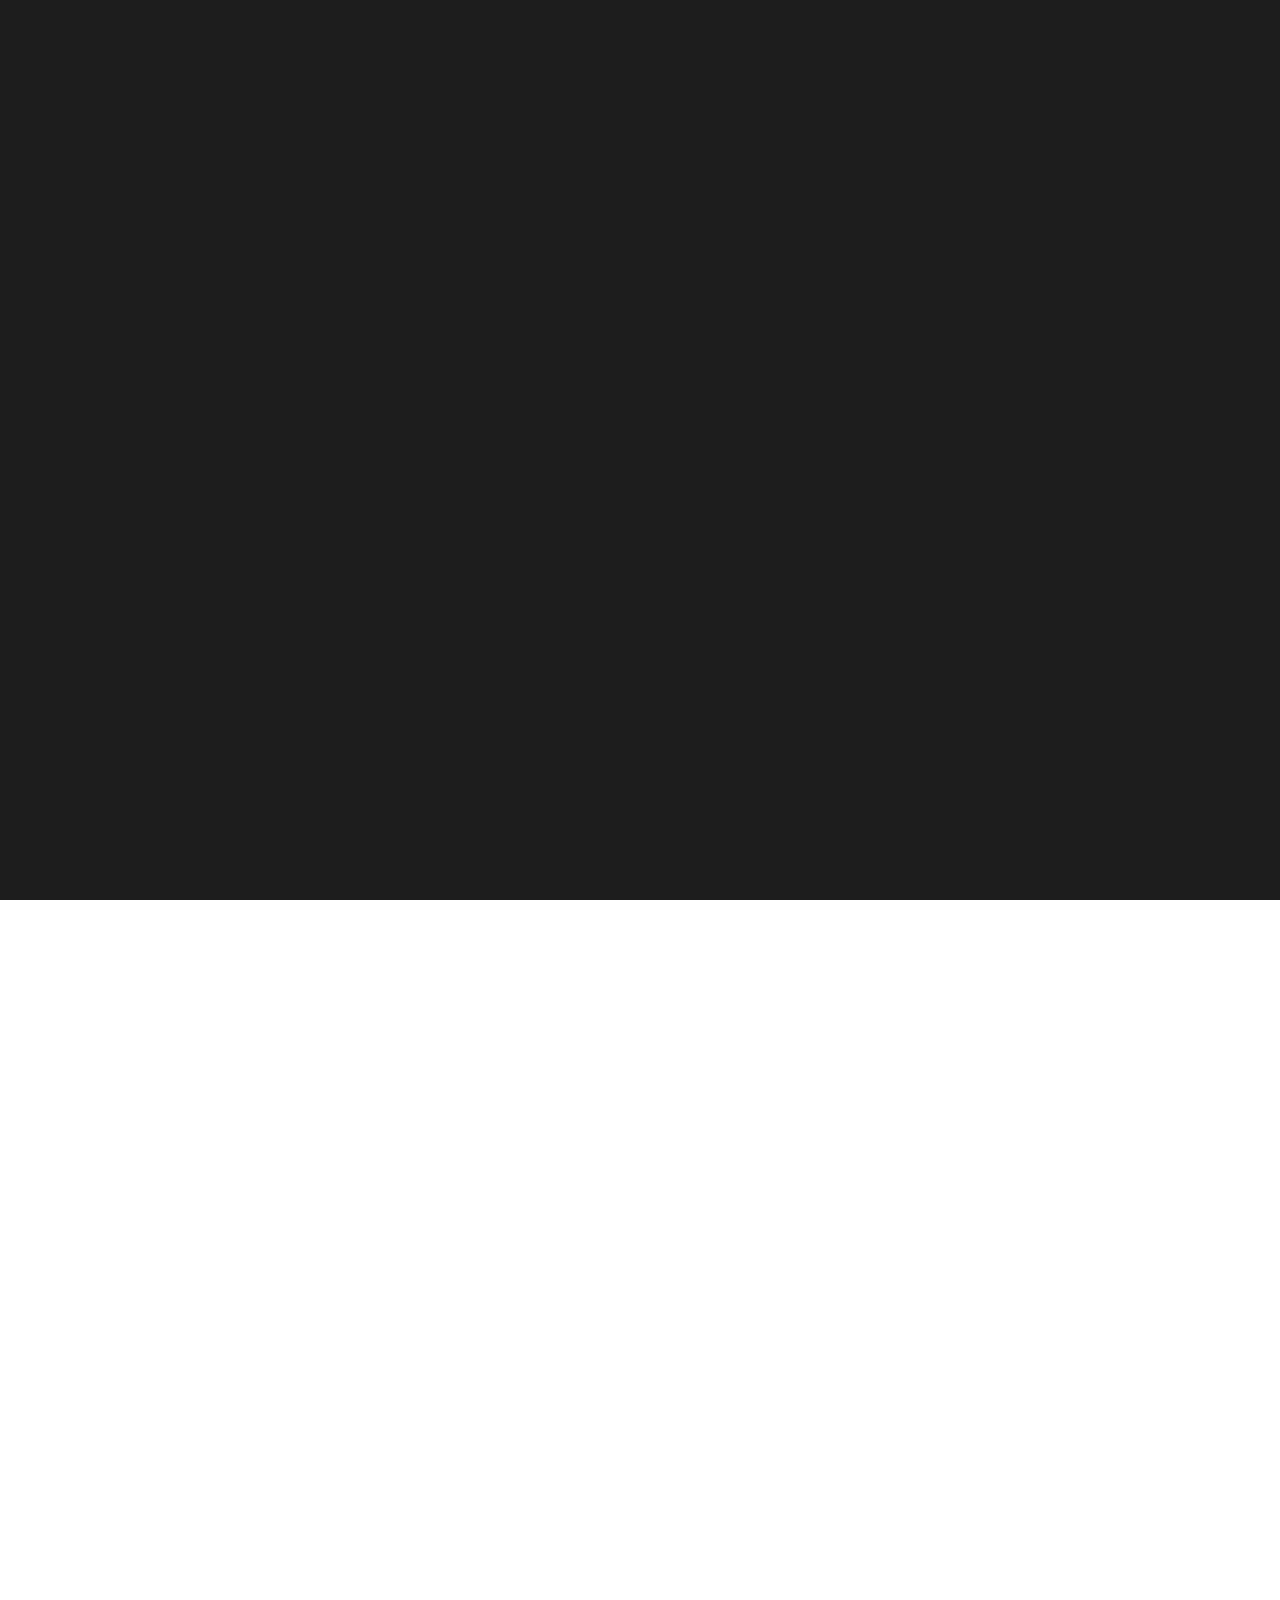
==== commit 99b7c283: "first commit 3" ====
--- a/coaching.html
+++ b/coaching.html
@@ -583,7 +583,7 @@
                                 <div class="item">
                                     <h6 class="mb-30px">Nous trouver</h6>
                                     <p class="fs-14 mb-5px">Kati Sananfara Extension</p>
-                                    <p class="fs-14 mb-5px">contact@octoconsulting.ml</p>
+                                    <p class="fs-14 mb-5px">contact@octoconsult.com</p>
                                     <p class="fs-14">+223 72707914 / 66260020</p>
                                 </div>
                             </div>
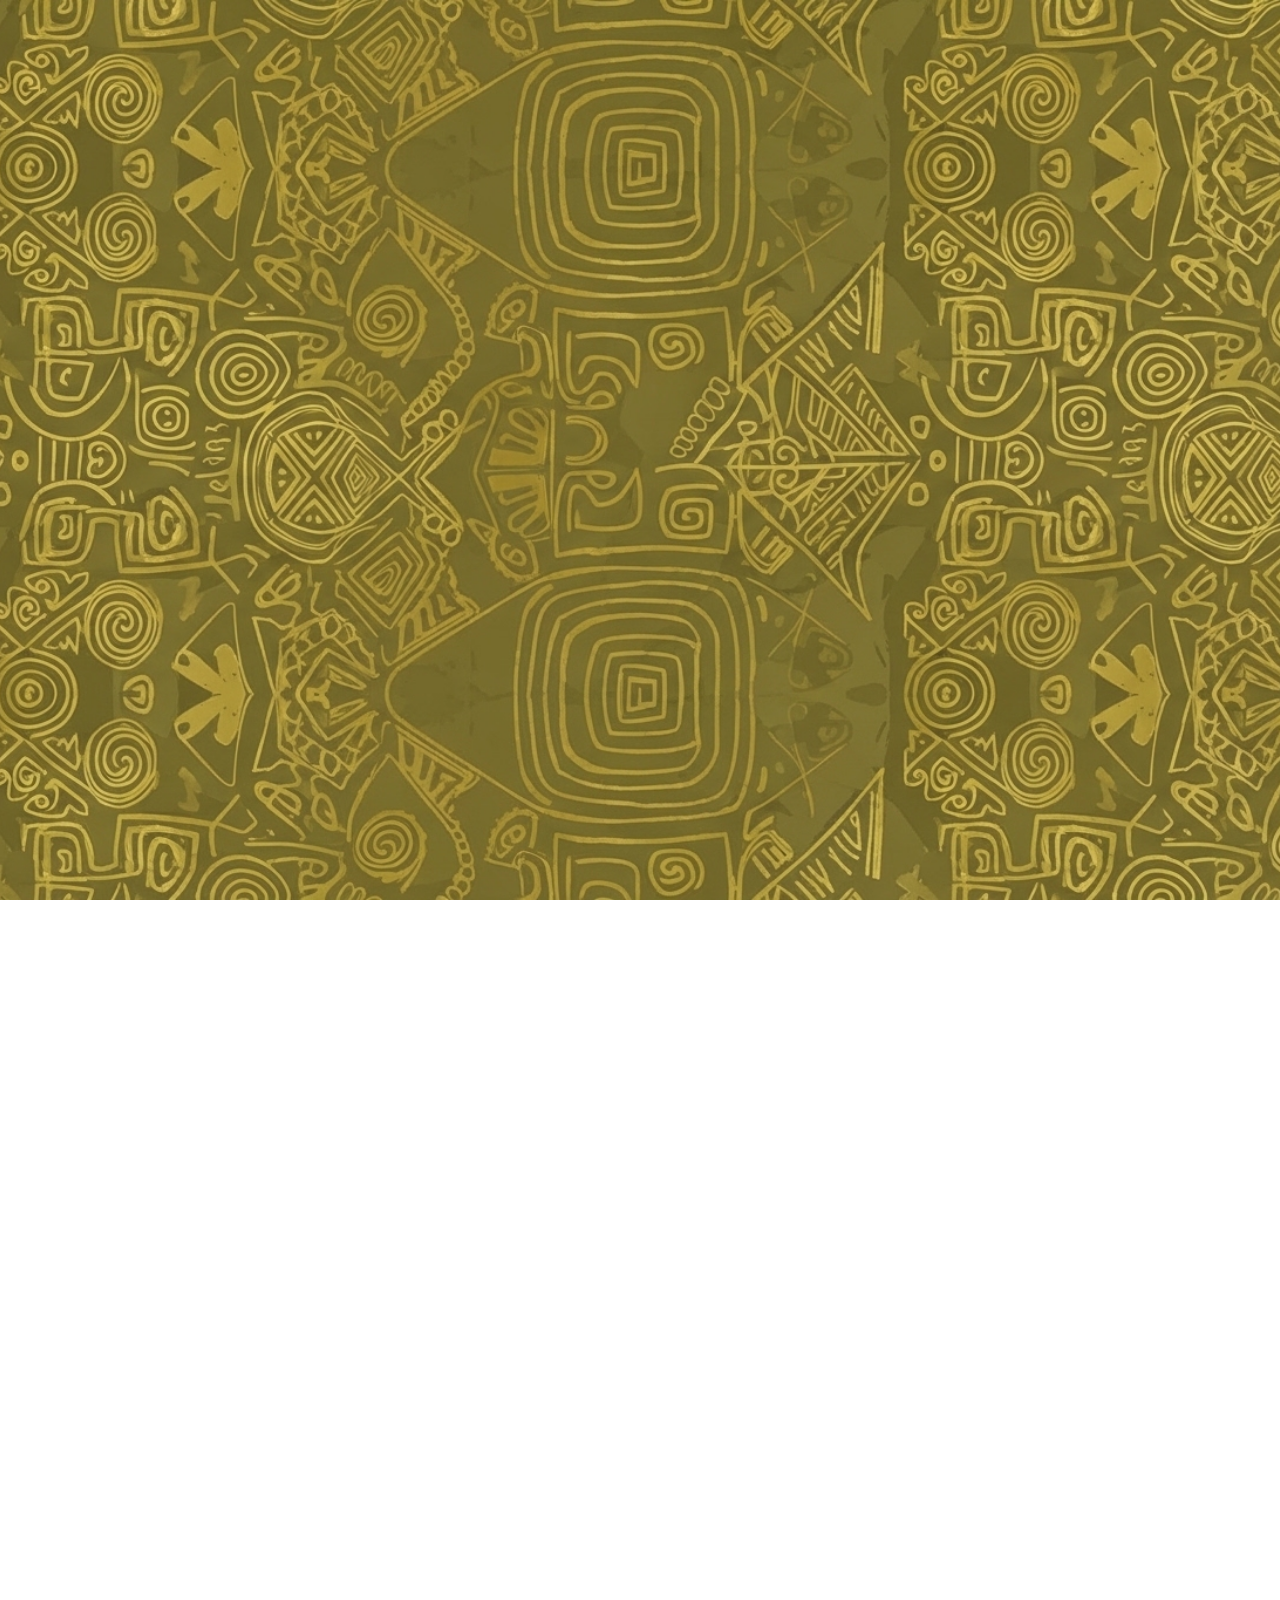
==== commit ed3c262d: "first commit 4" ====
--- a/coaching.html
+++ b/coaching.html
@@ -188,7 +188,7 @@
                     </div>
                     <div class="container-fluid">
                         <div class="fit-img h-600px border-radius-15px o-hidden">
-                            <img src="assets/imgs/works/w6.png" alt="Formations et coaching Octo" data-lag="0" data-speed="0.7">
+                            <img src="OctoAssets/expertises/form6.png" alt="Formations et coaching Octo" data-lag="0" data-speed="0.7">
                         </div>
                     </div>
                 </header>
@@ -230,25 +230,25 @@
                         <div class="work-boxs">
                             <div class="item cursor-pointer">
                                 <div class="w-100">
-                                    <div class="bg-img" data-background="assets/imgs/works/1/1.webp">
+                                    <div class="bg-img" data-background="OctoAssets/expertises/form2.png">
                                     </div>
                                 </div>
                             </div>
                             <div class="item cursor-pointer">
                                 <div class="w-100">
-                                    <div class="bg-img" data-background="assets/imgs/works/1/2.webp">
+                                    <div class="bg-img" data-background="OctoAssets/expertises/form3.png">
                                     </div>
                                 </div>
                             </div>
                             <div class="item cursor-pointer">
                                 <div class="w-100">
-                                    <div class="bg-img" data-background="assets/imgs/works/1/3.webp">
+                                    <div class="bg-img" data-background="OctoAssets/expertises/form4.png">
                                     </div>
                                 </div>
                             </div>
                             <div class="item cursor-pointer">
                                 <div class="w-100">
-                                    <div class="bg-img" data-background="assets/imgs/works/1/4.webp">
+                                    <div class="bg-img" data-background="OctoAssets/expertises/form5.png">
                                     </div>
                                 </div>
                             </div>
@@ -290,12 +290,12 @@
                         <div class="row lg-marg mt-80px">
                             <div class="col-md-6">
                                 <div class="fit-img o-hidden border-radius-15px h-550px mt-30px">
-                                    <img src="assets/imgs/works/8.jpeg" alt="">
+                                    <img src="OctoAssets\expertises\orga1.png" alt="">
                                 </div>
                             </div>
                             <div class="col-md-6">
                                 <div class="fit-img o-hidden border-radius-15px h-550px mt-30px">
-                                    <img src="assets/imgs/works/9.jpeg" alt="">
+                                    <img src="OctoAssets\expertises\devcom2.png" alt="">
                                 </div>
                             </div>
                         </div>
--- a/assets/css/base.css
+++ b/assets/css/base.css
@@ -680,3 +680,90 @@
 .rate h2 {
 	color: #5f6f31 !important;
 }
+
+/* Octo Consulting - Loader unifié (toutes les pages) */
+.loader-wrap {
+	background-image: url('../../OctoAssets/loadbg.png');
+	background-size: cover;
+	background-position: center;
+}
+.loader-wrap svg {
+	fill: transparent;
+}
+.loader-wrap .loader-wrap-heading .load-text {
+	font-weight: bold;
+}
+
+/* Octo Consulting - Navigation mobile améliorée */
+@media screen and (max-width: 992px) {
+	.navbar {
+		background: #fff !important;
+		box-shadow: 0 2px 10px rgba(0,0,0,0.08);
+	}
+	.navbar .navbar-collapse {
+		background: #fff;
+		margin-top: 15px;
+		padding: 10px 0 20px;
+		border-top: 1px solid rgba(0,0,0,0.08);
+		max-height: 70vh;
+		overflow-y: auto;
+	}
+	.navbar .navbar-nav .nav-link {
+		padding: 16px 30px;
+		font-size: 15px;
+		color: #1a1a1a !important;
+		border-bottom: 1px solid rgba(0,0,0,0.06);
+		min-height: 48px;
+		display: flex;
+		align-items: center;
+	}
+	.navbar .navbar-nav .nav-item:last-of-type .nav-link {
+		border-bottom: none;
+	}
+	.navbar .navbar-nav .dropdown-menu {
+		background: #f8f9fa;
+		border: none;
+		border-radius: 0;
+		padding: 0;
+		margin: 0 0 0 20px;
+		box-shadow: none;
+		position: static !important;
+		transform: none !important;
+		opacity: 1;
+		visibility: visible;
+		display: none;
+	}
+	.navbar .navbar-nav .dropdown-menu.show {
+		display: block;
+		margin-bottom: 10px;
+	}
+	.navbar .navbar-nav .dropdown-menu .dropdown-item {
+		padding: 14px 30px;
+		font-size: 14px;
+		border-bottom: 1px solid rgba(0,0,0,0.05);
+	}
+	.navbar .navbar-nav .dropdown-menu .dropdown-item:last-child {
+		border-bottom: none;
+	}
+	.navbar .navbar-nav .dropdown-menu .dropdown-divider {
+		margin: 5px 0;
+	}
+	.navbar .contact-button {
+		display: none !important;
+	}
+	.navbar .navbar-toggler {
+		min-width: 48px;
+		min-height: 48px;
+		padding: 12px;
+		display: flex;
+		align-items: center;
+		justify-content: center;
+	}
+	.navbar .icon-bar {
+		color: #1a1a1a !important;
+		font-size: 22px;
+	}
+	.navbar .logo img {
+		max-height: 45px;
+	}
+}
